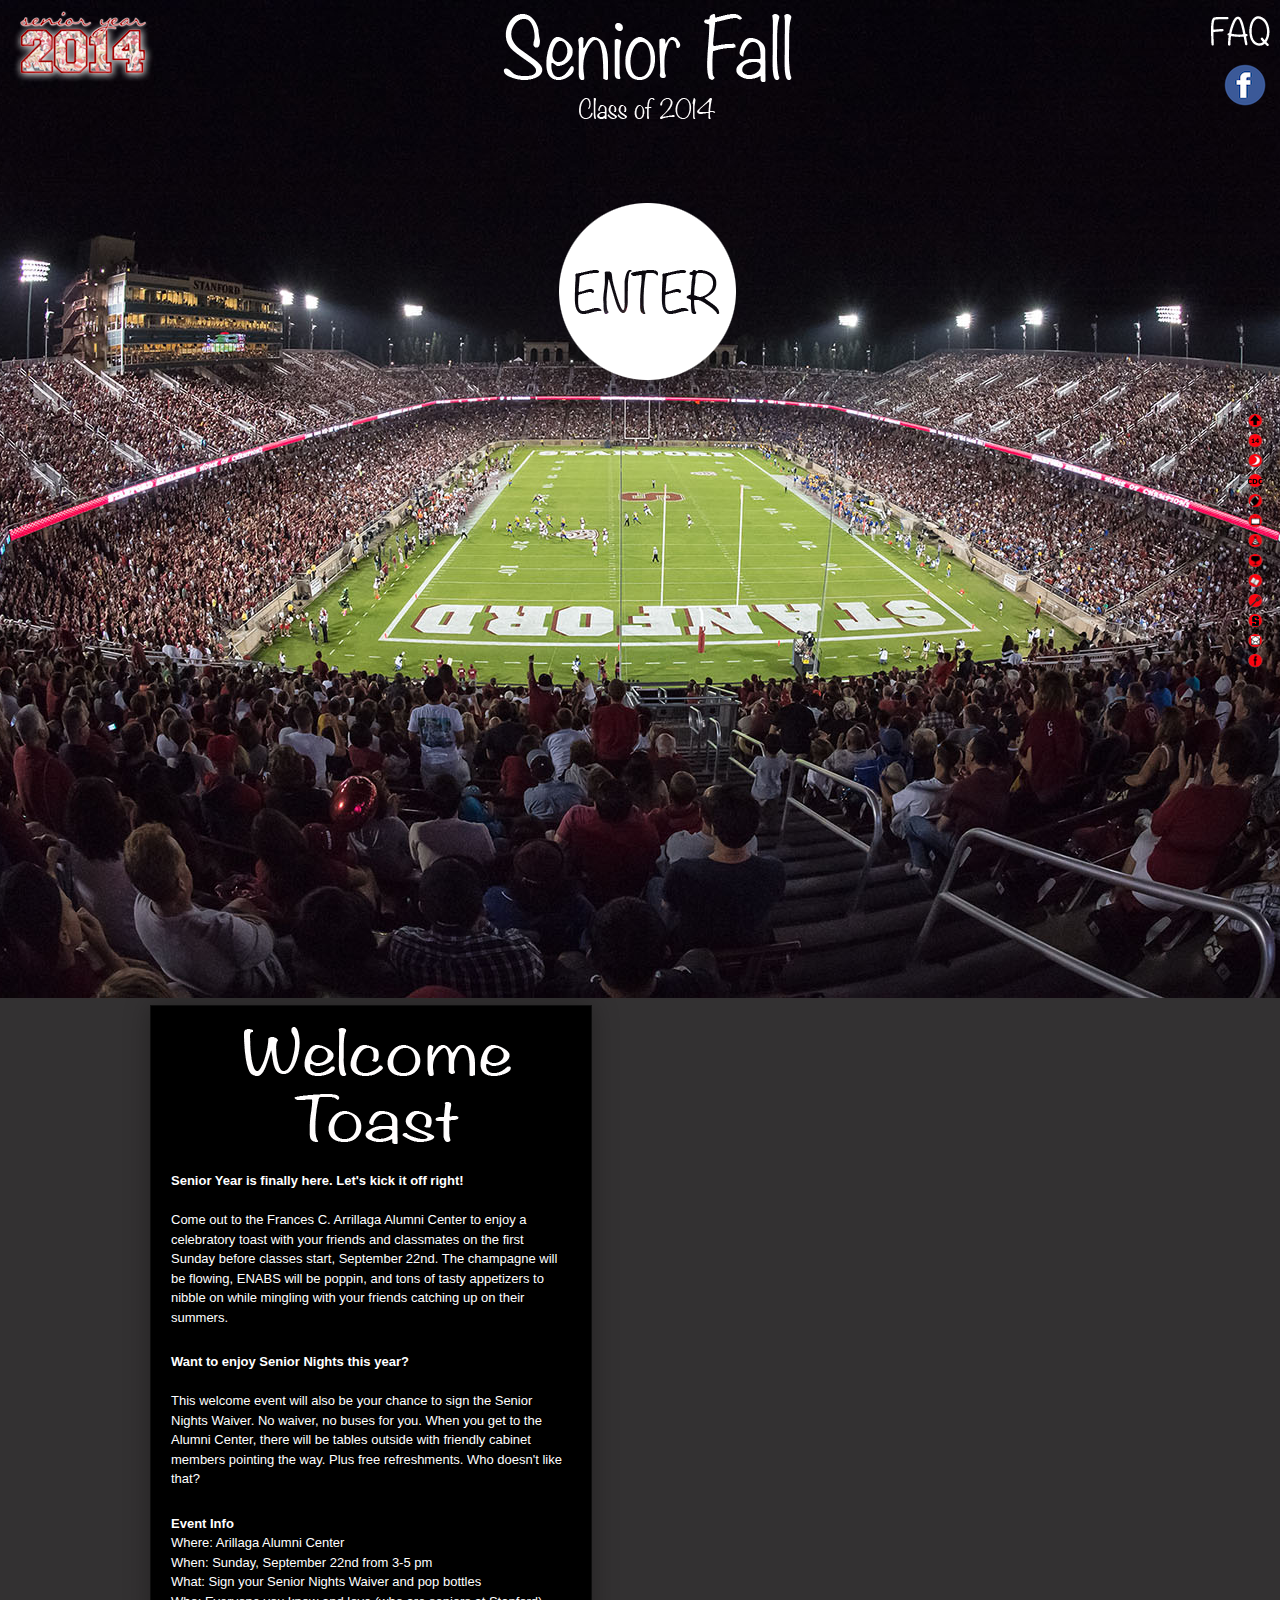
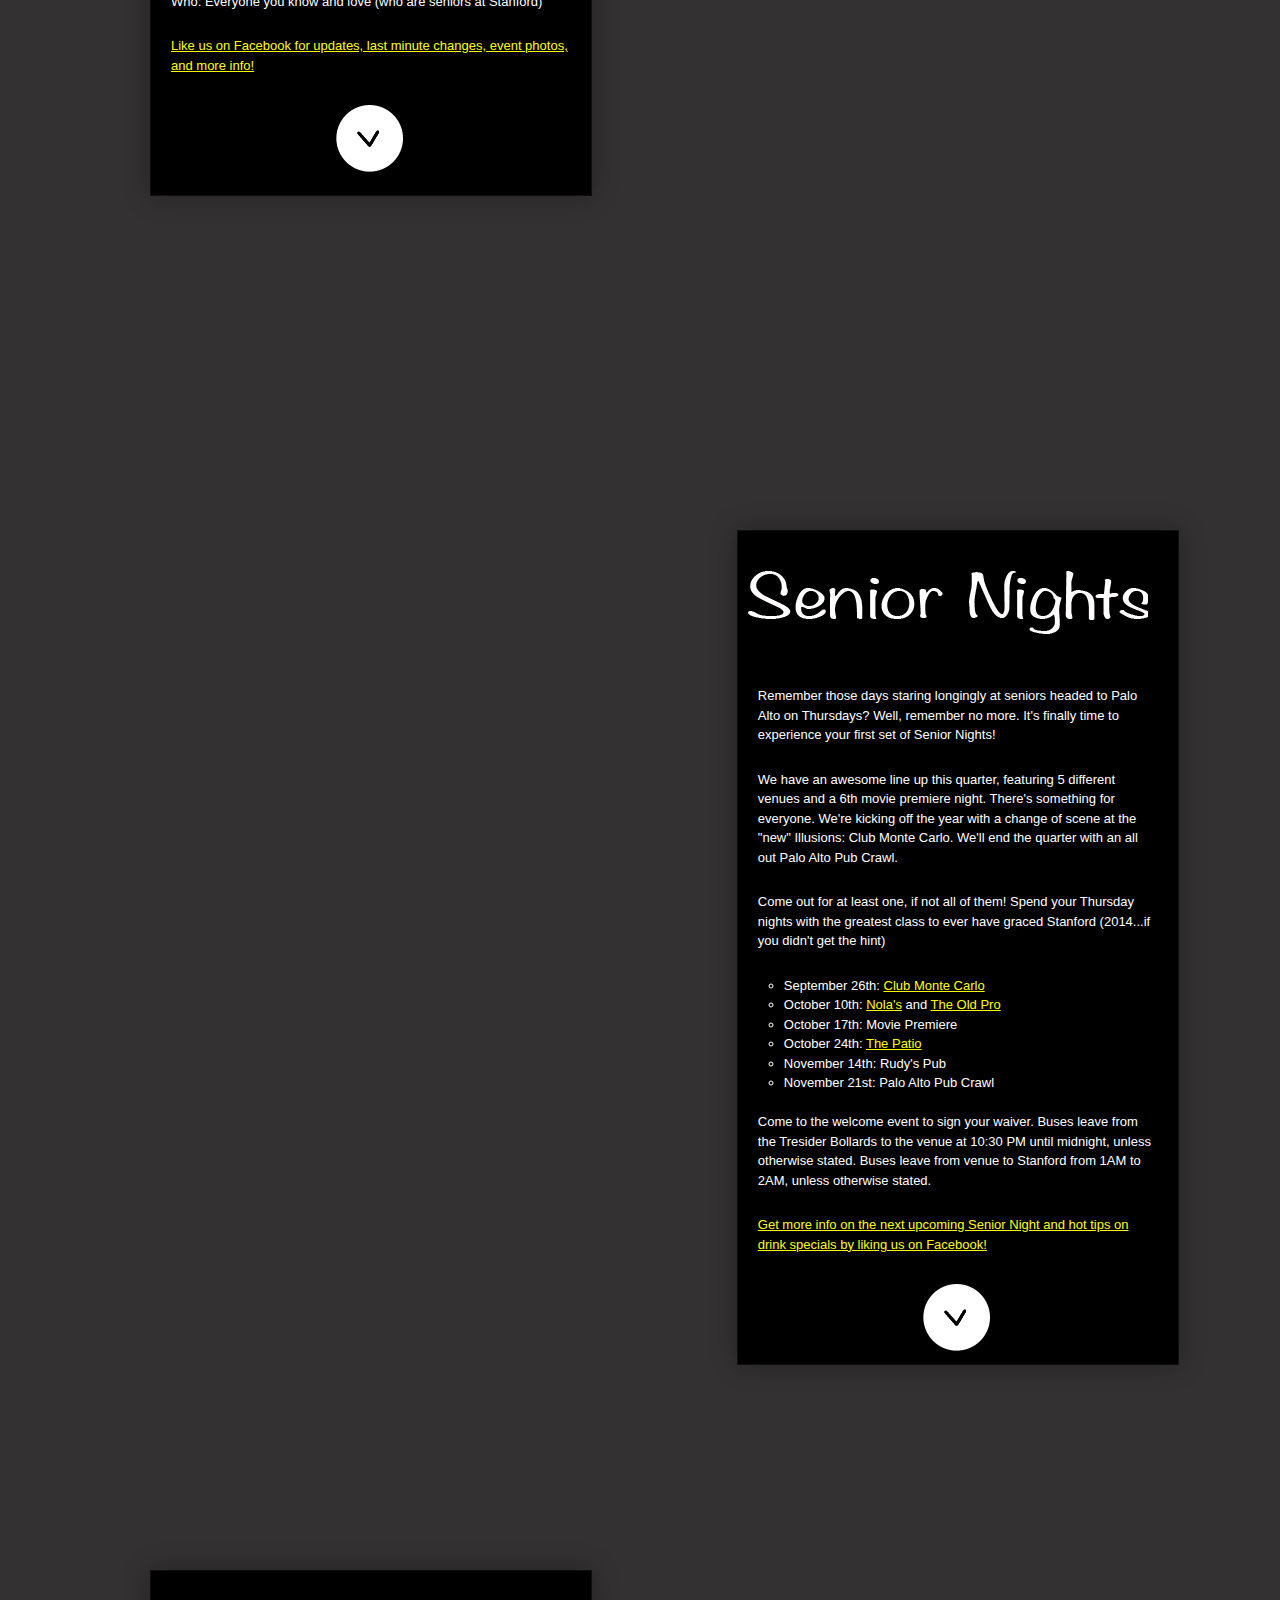
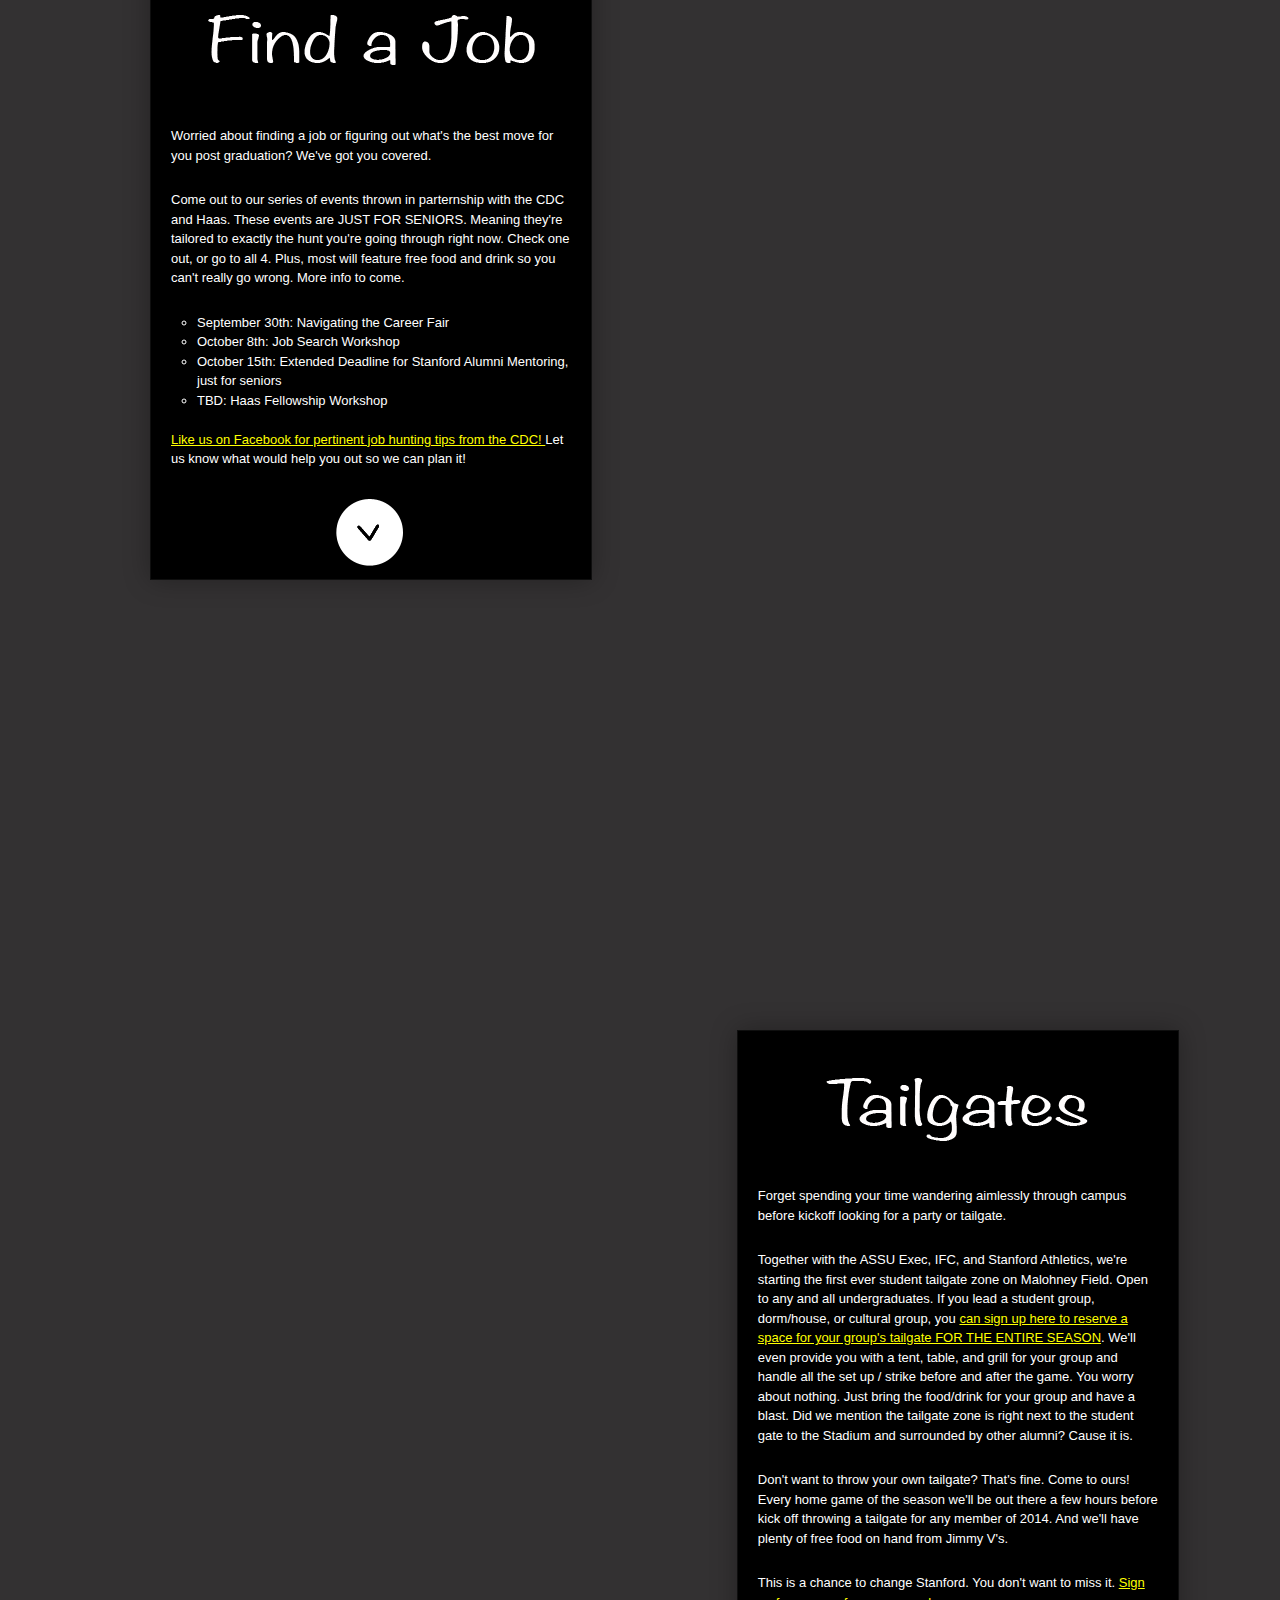
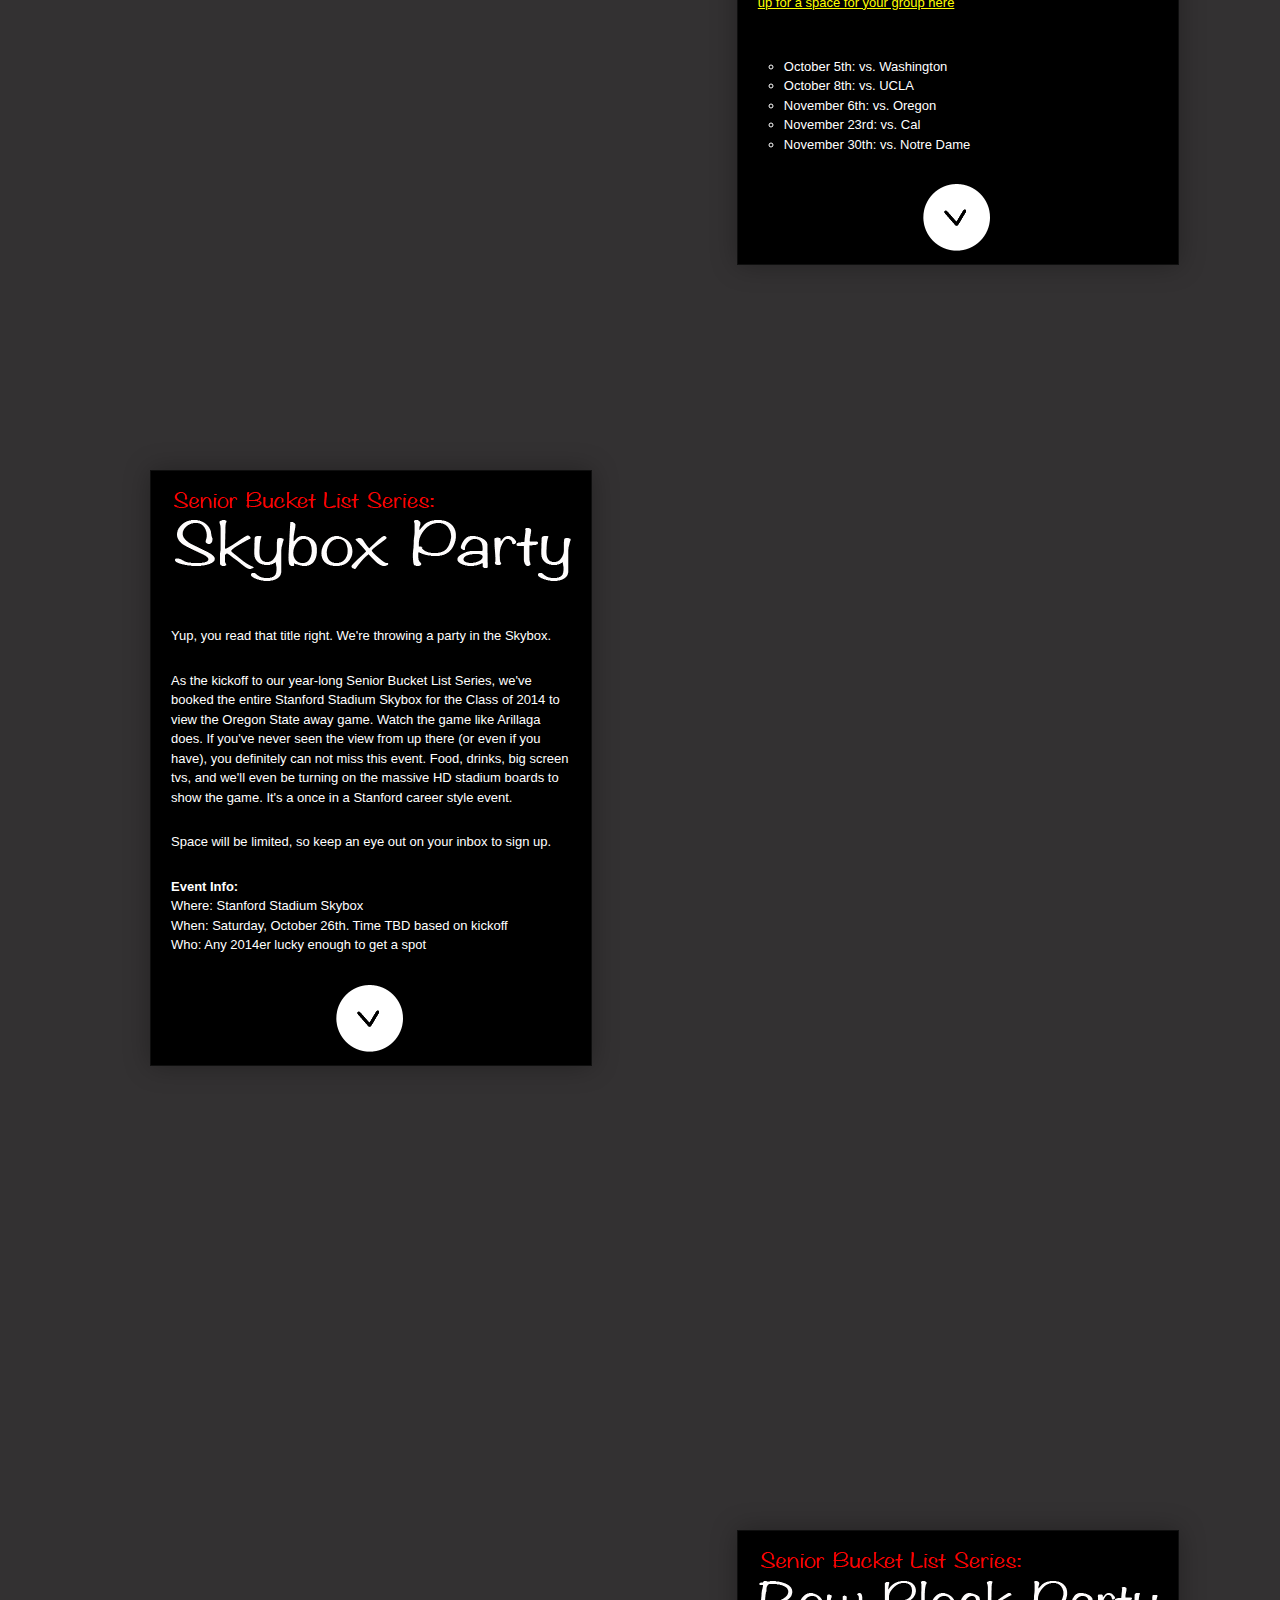
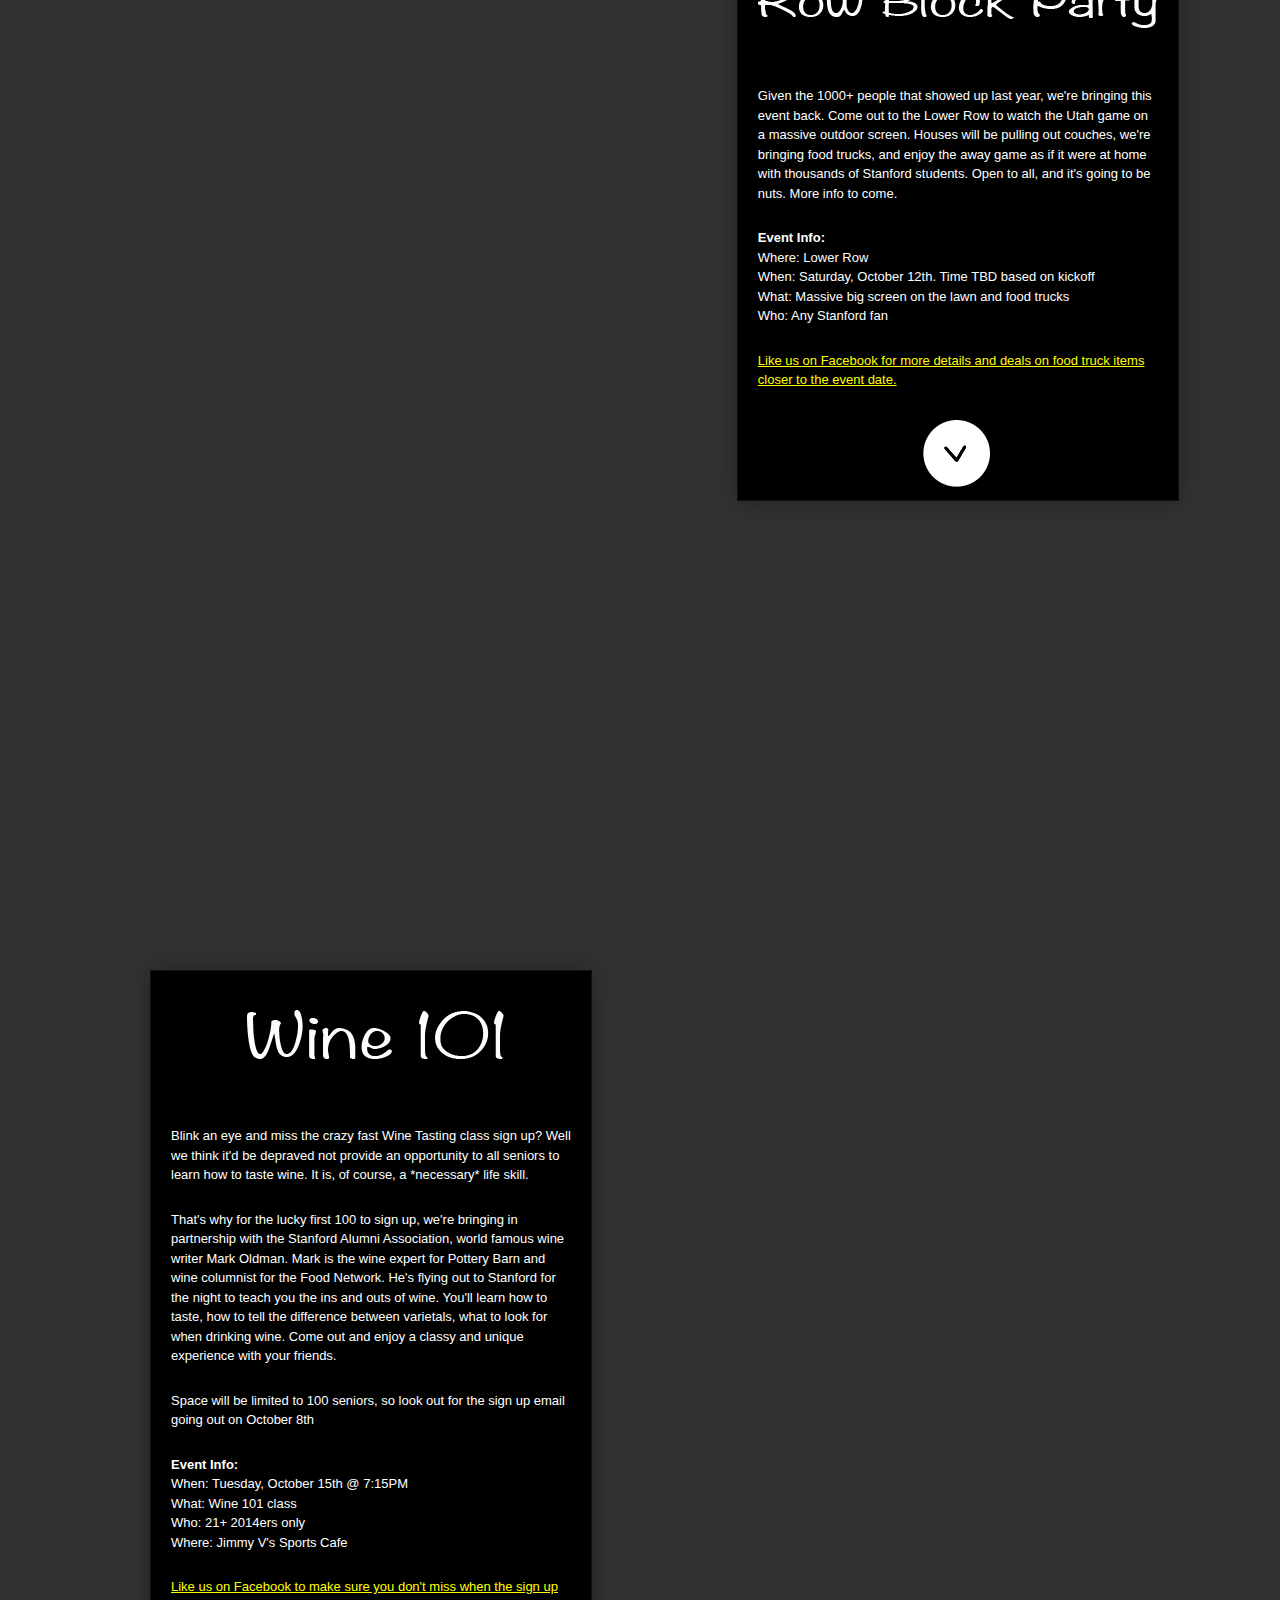
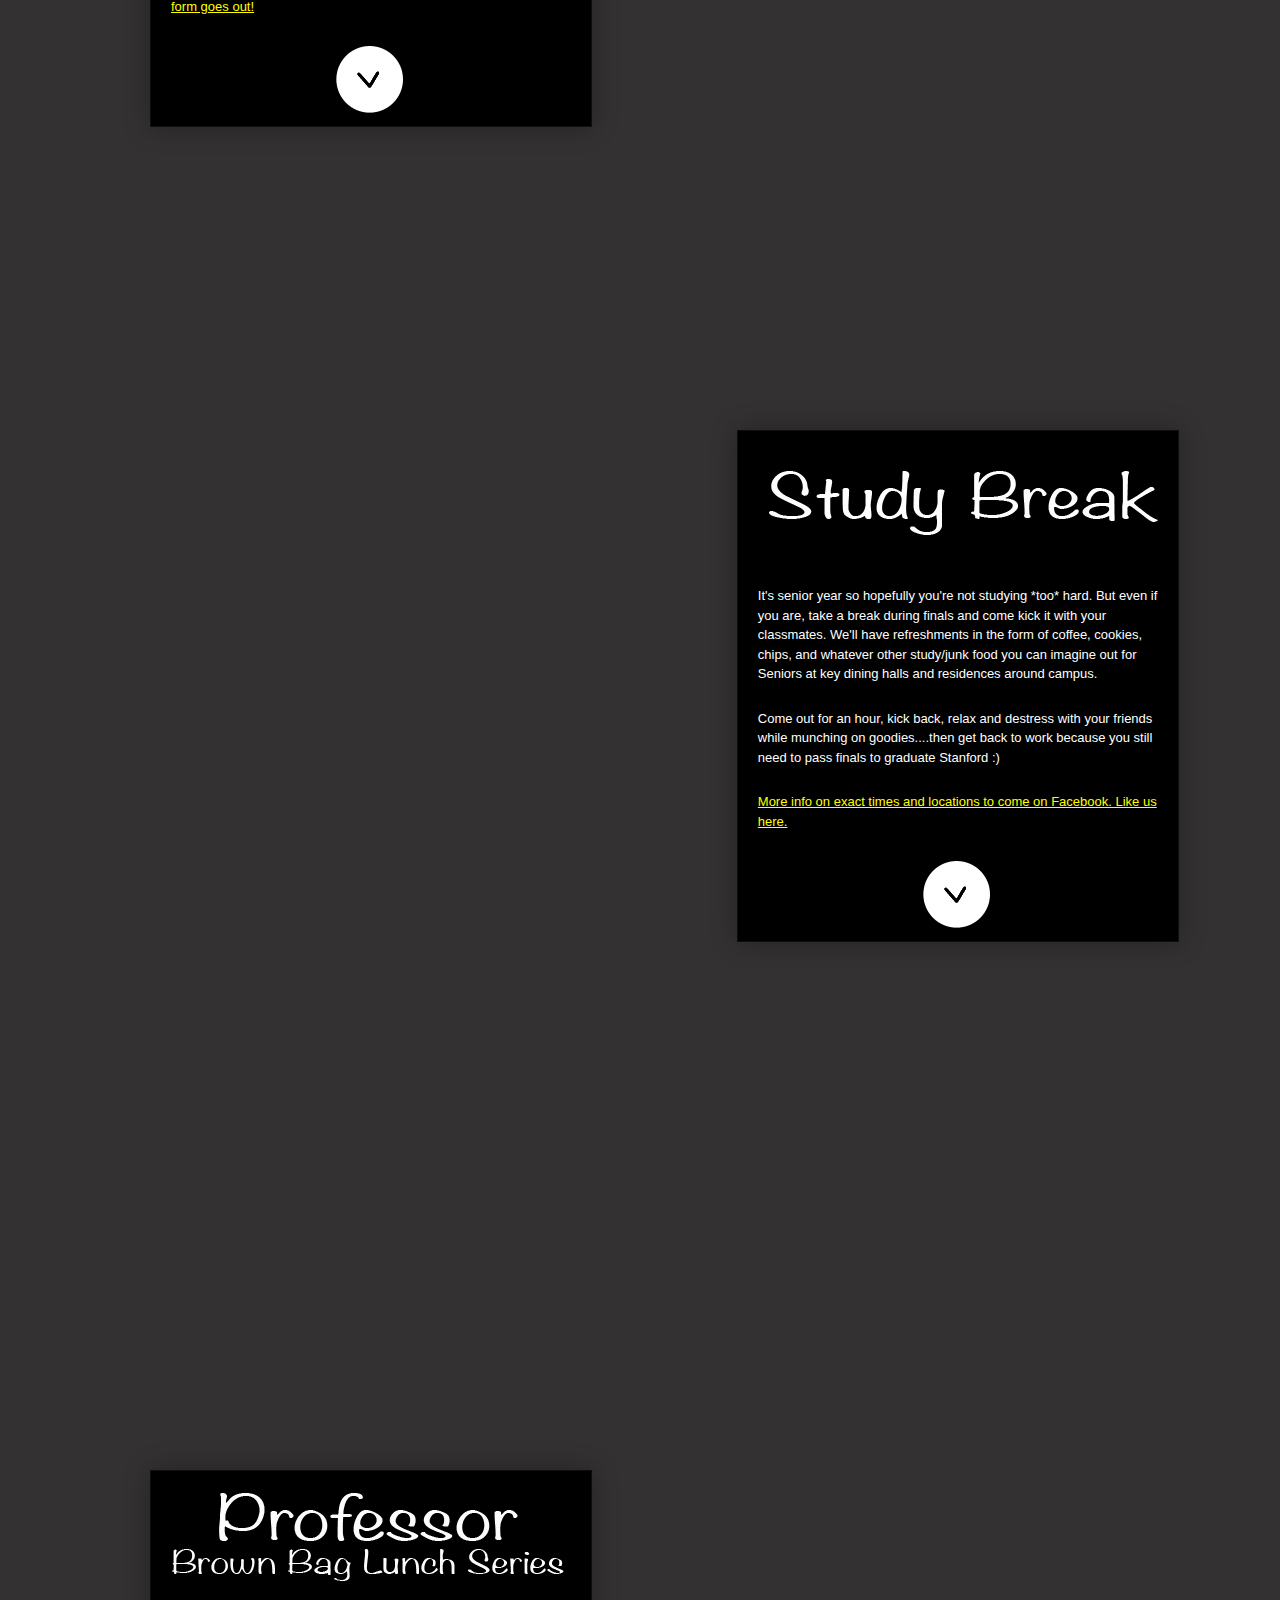
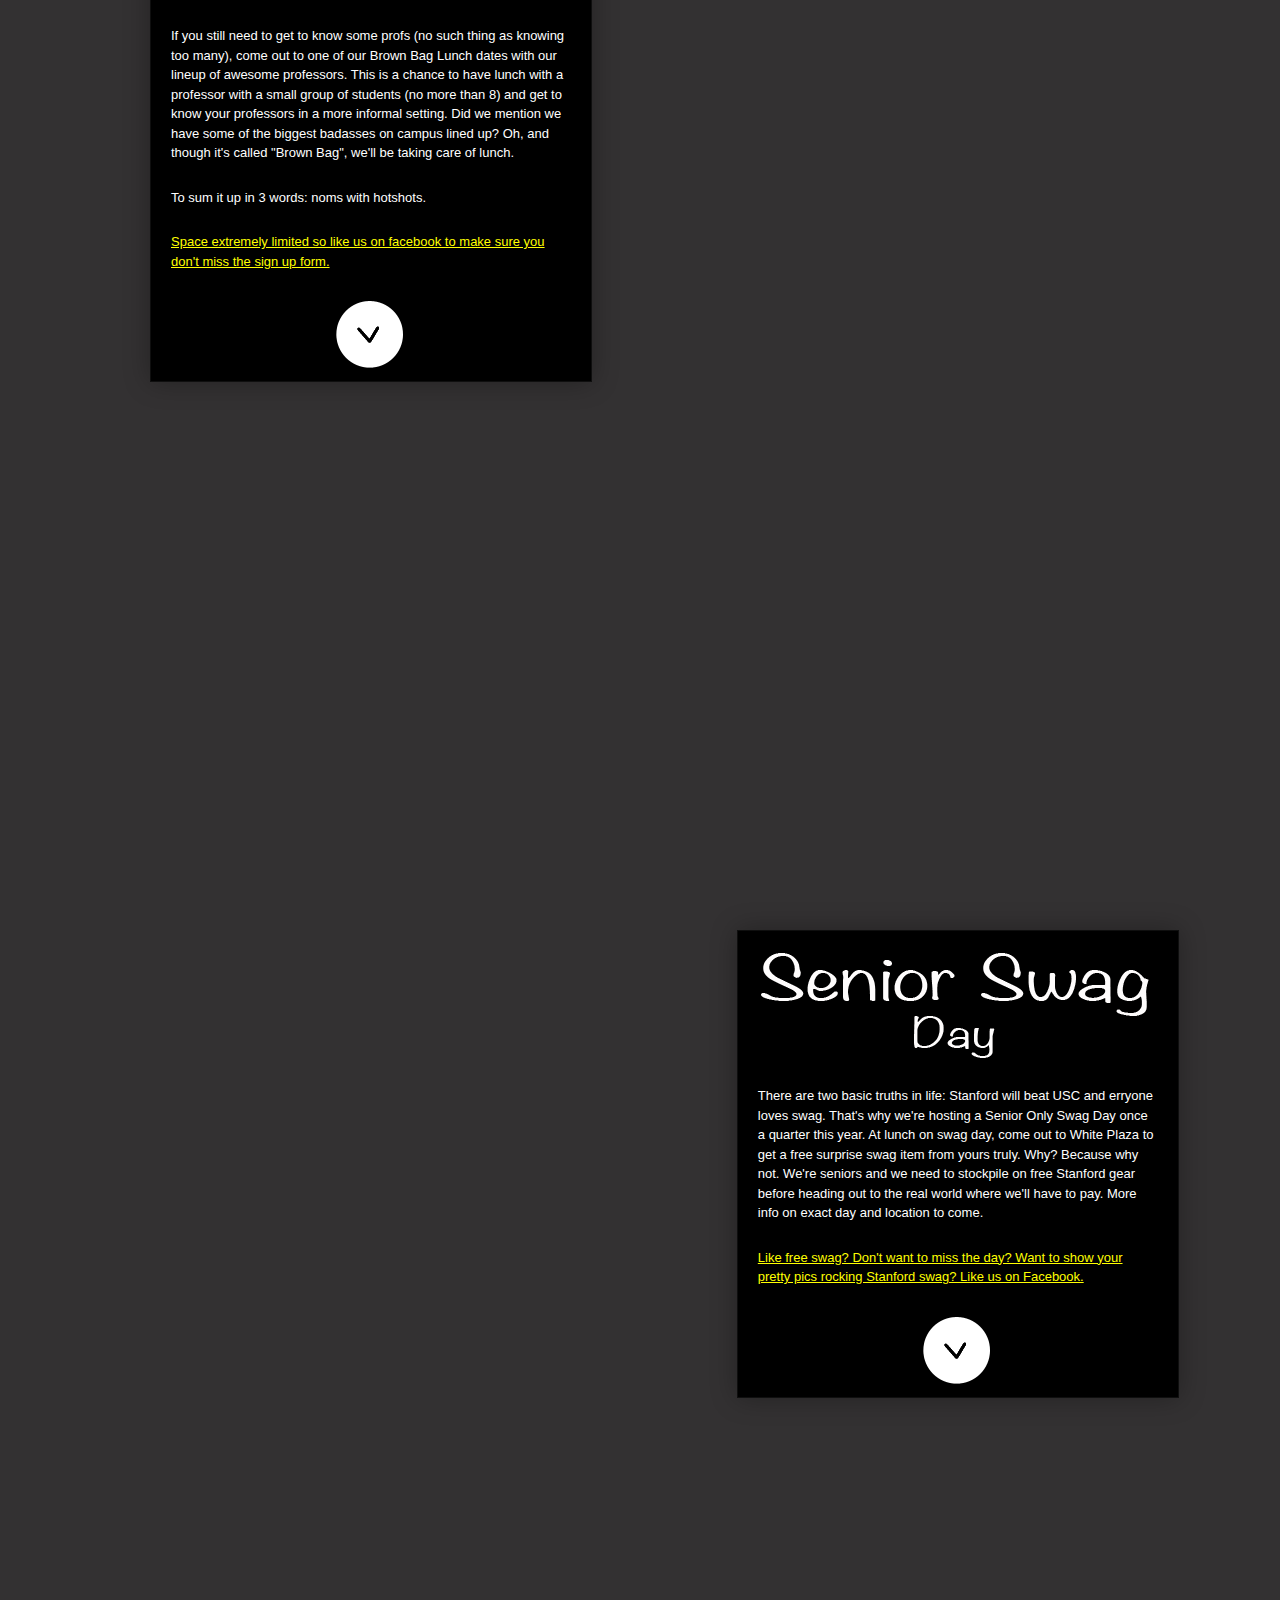
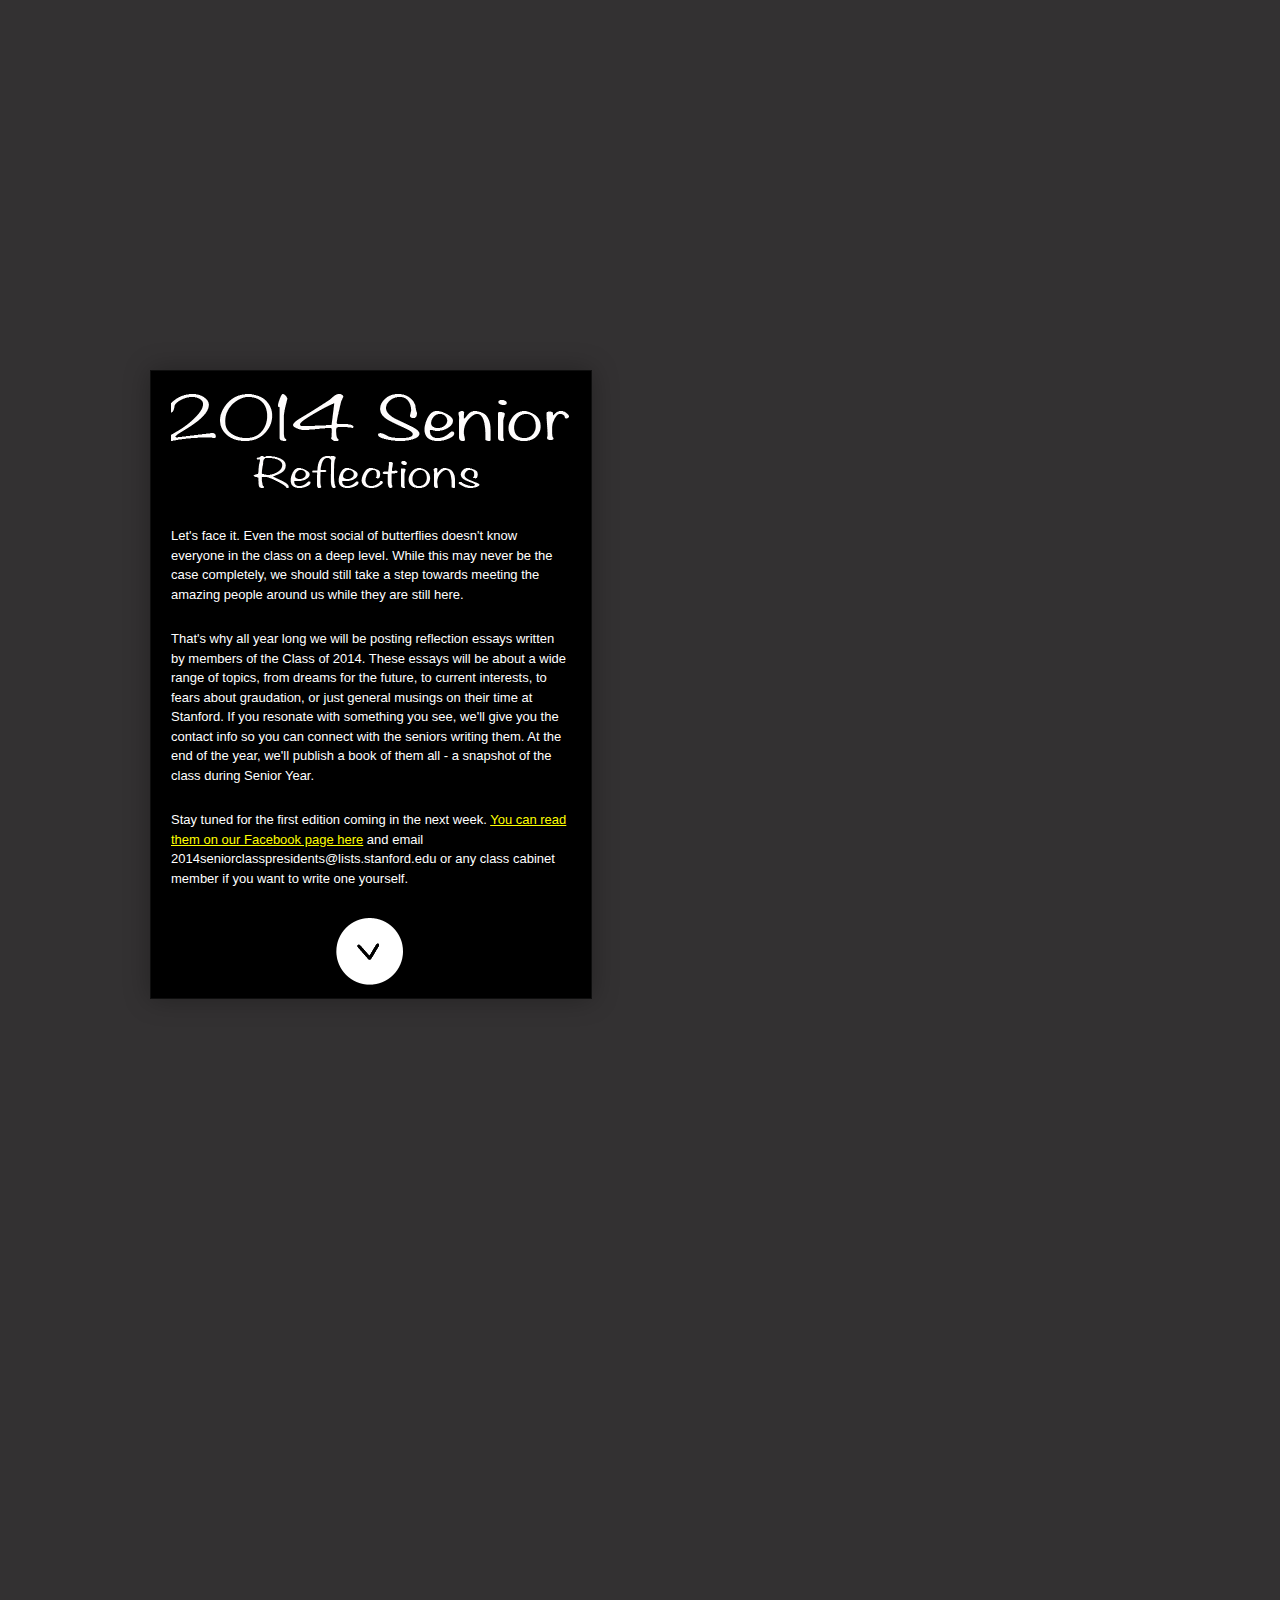
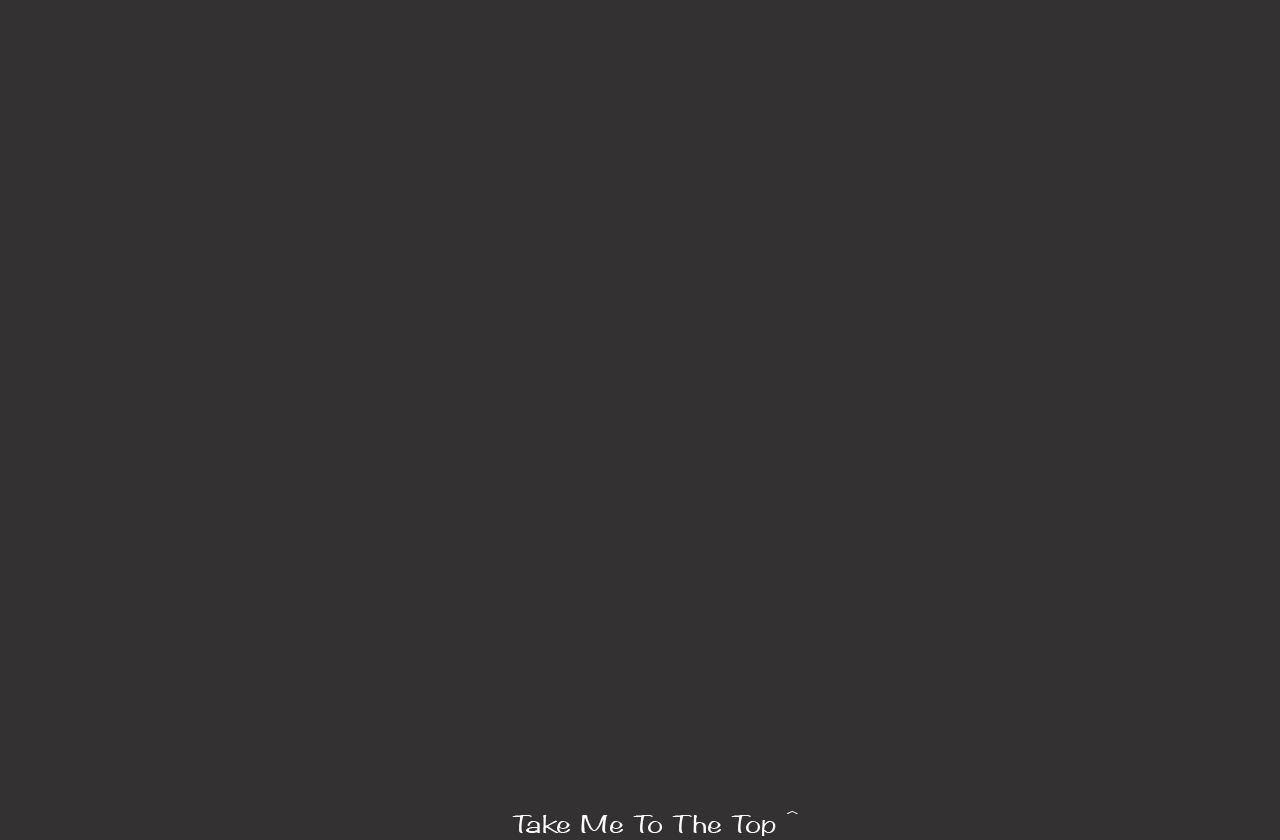
==== fall_website/index.html @ 258d50d8 "adding mobile stylesheet" ====
<!doctype html>
<html class="no-js" lang="en">

<head>
  <meta charset="utf-8">
  <meta http-equiv="X-UA-Compatible" content="IE=edge,chrome=1">

  <title>2014 Senior Fall</title>
<meta name="description" content="Let's kick off senior year right..." />

  <link rel="stylesheet" href="css/reset.css">
  <link rel="stylesheet" href="css/style.css" media="screen and (min-device-width: 800px)">
    <link rel="stylesheet" href="css/style_mobile.css" media="screen and (max-device-width: 800px)">

  <link rel="Shortcut Icon" href="images/logo_tiny.png">
</head>

<body>

	<nav id="primary">
		<ul>
			<li>
				<h1>2014 Senior Fall</h1>
				<a class="first" href="#first">View</a>
			</li>
			<li>
				<h1>Senior Welcome Event</h1>
				<a class="second" href="#second">View</a>
			</li>

			<li>
				<h1>Senior Nights</h1>
				<a class="third" href="#third">View</a>
			</li>
			<li>
				<h1>Get a Job</h1>
				<a class="fourth" href="#fourth">View</a>
			</li>
			<li>
				<h1>Student Tailgates</h1>
				<a class="fifth" href="#fifth">View</a>
			</li>
			<li>
				<h1>Skybox Viewing Party</h1>
				<a class="sixth" href="#sixth">View</a>
			</li>
			<li>
				<h1>Row Block Party</h1>
				<a class="seventh" href="#seventh">View</a>
			</li>
			<li>
				<h1>Wine Tasting</h1>
				<a class="eighth" href="#eighth">View</a>
			</li>
			<li>
				<h1>Study Break</h1>
				<a class="ninth" href="#ninth">View</a>
			</li>
			<li>
				<h1>Professor Brown Bag lunches</h1>
				<a class="tenth" href="#tenth">View</a>
			</li>
			<li>
				<h1>Senior Swag Day</h1>
				<a class="eleventh" href="#eleventh">View</a>
			</li>
			<li>
				<h1> Senior Confessions </h1>
				<a class="twelveth" href="#twelveth"> View </a>
			</li>
			<li>
				<h1> 2014 Facebook Page </h1>
				<a class="last" href="#last"> View </a>
			</li>
		</ul>
	</nav>
	<div id="logo"><a href="https://www.facebook.com/StanfordSeniors2014"><img src="images/logo.png"></a></div>
	<div id="faq"><img rel="#faq-text" src="images/faq.png"></div>
	
		<div class="simple_overlay" id="faq-text">
			<h1>Q. This all looks great! Where can I find out even more?</h1> 
			Thanks! So look. We hate spamming you with all class emails. So instead, nifty <a href="https://www.facebook.com/StanfordSeniors2014"> like this nifty facebook page</a> so you can stay informed of the latest on event times, locations, sign ups, you name it. Also keep a lookout for the monthly newsletter and occasional all class email. 
			<br /><br />
			<h1>Q. Where do I sign my electronic waiver for senior night?</h1>
			You can catch us at the Senior Welcome Event on September 22nd from 3-5pm. That is the easiest way to do it. For those who can't make it, 1) awwww hope we see you soon at something else and 2) we'll send out the url to the electronic signature after the event. You need to sign a waiver before boarding any buses. 
			<br /><br />
			<h1> Q. How do I get chosen for a brown bag lunch?</h1>
			<a href="https://www.facebook.com/StanfordSeniors2014">Check out our facebook page</a> for more information about signups as the dates get closer. We'll also send out an all campus email.  <br/><br/>
			<h1> Q. How do I get tickets to the skybox viewing party? </h1>
			We'll <a href="https://www.facebook.com/StanfordSeniors2014">post ticket info on facebook</a>closer to the event. Space is definitely limited to look out for it. <br/><br/>
			<h1> Q. How do I get in to the Wine 101 class? </h1>
			Again, yet another <a href="https://www.facebook.com/StanfordSeniors2014">reason to like us on facebook</a>. We'll send it out and post the link on October 8th so make sure to check your email. <br/><br/>
			<h1>Q. I have more questions. I want to talk to you guys! How do I get in touch?</h1>
			Feel free to reach out at any time via email or phone. We'd LOVE to talk to you in person so give us a shout and we can set up a time to talk. 
			<br/><br/>
			<h1> Senior Class Presidents </h1>
			Maya Humes: mhumes@stanford.edu 		213-369-0423 <br/>
			Lawrence Neil: ljrneil@stanford.edu 	216-469-3951 <br/>
			Mary Raddawi: mraddawi@stanford.edu 	630-290-6226 <br/>
			Dhruv Amin: dhruv92@stanford.edu 		510-410-9550 <br/>
			<br/>
			<h1> Senior Class Cabinet </h1>
			Katie Redmond, Yassamin Ansari, Taylor Siebel, Kenny Johnson, Felicia Lee, Kevin Diau, Halle Edwards, Ellora Israni, Blake Montgomery, Natasha Abadilla, Eden Mesfin, Julia Reichelstein, Lily Fu, Brian Wanyoike, Lorena Rincon-Cruz, Grant Beard, Miguel Boluda, Aditya Todi
			
	</div>
	<div id="fb"><a href="https://www.facebook.com/StanfordSeniors2014" title="Check out the 2014 facebook page too!"><img src="images/facebook-icon.png"> </a></div>
	
	<div id="main" role="main">
	
<!-- Section #1 / Intro -->
	<section id="first" class="story" data-speed="8" data-type="background" data-nav="Intro">   
		<article>
			<a class="second" href="#second"><img src="images/title_intro_fall.png" alt="senior-fall" /></a>
		</article>
	</section>

	<section id="second" class="story" data-speed="3" data-type="background" data-offsetY="250" data-nav="Welcome Event">
		<div id="bubbles" data-type="sprite" data-offsetY="0px" data-Xposition="70%" data-speed="-2"/>			

		<article>
			<div class="blackbox">
				<img src="images/title_welcome.png" alt="welcome-title"/>
				<br/><br />
				<h2> Senior Year is finally here. Let's kick it off right!</h2>
				<br/>
				<p>Come out to the Frances C. Arrillaga Alumni Center to enjoy a celebratory toast with your friends and classmates on the first Sunday before classes start, September 22nd. The champagne will be flowing, ENABS will be poppin, and tons of tasty appetizers to nibble on while mingling with your friends catching up on their summers.</p>

				<h2>Want to enjoy Senior Nights this year?</h2>
				<br/>
				<p>This welcome event will also be your chance to sign the Senior Nights Waiver. No waiver, no buses for you. When you get to the Alumni Center, there will be tables outside with friendly cabinet members pointing the way. Plus free refreshments. Who doesn't like that? </p>

				<h2>Event Info</h2>
				<p>Where: Arillaga Alumni Center<br/>
				When: Sunday, September 22nd from 3-5 pm<br/>
				What: Sign your Senior Nights Waiver and pop bottles<br/>
				Who: Everyone you know and love (who are seniors at Stanford)</p>

				<p><a href="https://www.facebook.com/StanfordSeniors2014">Like us on Facebook for updates, last minute changes, event photos, and more info!</a></p>
				<nav class="next-prev">
					<a class="next third" href="#third">Next</a>
				</nav>
			</div>
		</article>
	</section>


	<section id="third" class="story" data-speed="3" data-type="background" data-offsetY="720" data-nav="Senior Nights">
		<article>
			<div class="blackbox">
			<img src="images/title_senior_nights.png" alt="senior-nights-title" style="margin-left:-10px;" />
				<br/><br />
				<p> Remember those days staring longingly at seniors headed to Palo Alto on Thursdays? Well, remember no more. It's finally time to experience your first set of Senior Nights! </p>

				<p>We have an awesome line up this quarter, featuring 5 different venues and a 6th movie premiere night. There's something for everyone. We're kicking off the year with a change of scene at the "new" Illusions: Club Monte Carlo. We'll end the quarter with an all out Palo Alto Pub Crawl. </p>

				<p>Come out for at least one, if not all of them! Spend your Thursday nights with the greatest class to ever have graced Stanford (2014...if you didn't get the hint) </p>
				<ul>
					<li> September 26th: <a href="http://www.montecarloniteclub.com/">Club Monte Carlo</a> </li>
					<li> October 10th: <a href="http://www.nolas.com/index.html">Nola's</a> and <a href="http://oldpropa.com/">The Old Pro</a> </li>
					<li> October 17th: Movie Premiere </li>
					<li> October 24th: <a href="http://www.thepatiopa.com/">The Patio</a> </li>
					<li> November 14th: Rudy's Pub </li>
					<li> November 21st: Palo Alto Pub Crawl </li>
				</ul>
				<br/>
				<p>Come to the welcome event to sign your waiver. Buses leave from the Tresider Bollards to the venue at 10:30 PM until midnight, unless otherwise stated. Buses leave from venue to Stanford from 1AM to 2AM, unless otherwise stated. </p>

				<p><a href="https://www.facebook.com/StanfordSeniors2014">Get more info on the next upcoming Senior Night and hot tips on drink specials by liking us on Facebook!</a></p>
				<nav class="next-prev">
					<a class="next fourth" href="#fourth">Next</a>
				</nav>					
			</div>
		</article>
	</section>
	
	<section id="fourth" class="story" data-speed="6" data-type="background" data-offsetY="400" data-nav="CDC">
		<article>
			<div class="blackbox">
				<img src="images/title_job.png" alt="get-a-job-title"/>
				<br/><br />
				<p> Worried about finding a job or figuring out what's the best move for you post graduation? We've got you covered. </p>

				<p>Come out to our series of events thrown in parternship with the CDC and Haas. These events are JUST FOR SENIORS. Meaning they're tailored to exactly the hunt you're going through right now. Check one out, or go to all 4. Plus, most will feature free food and drink so you can't really go wrong. More info to come. </p>

				<ul>
					<li> September 30th: Navigating the Career Fair </li> 
					<li> October 8th: Job Search Workshop </li>
					<li> October 15th: Extended Deadline for Stanford Alumni Mentoring, just for seniors  </li>
					<li> TBD: Haas Fellowship Workshop </li>
				</ul>

				<br/>
				<p><a href="https://www.facebook.com/StanfordSeniors2014">Like us on Facebook for pertinent job hunting tips from the CDC! </a> Let us know what would help you out so we can plan it!</p>
				<nav class="next-prev">
					<a class="next fifth" href="#fifth">Next</a>
				</nav>
			</div>
		</article>
	</section>
	
	<section id="fifth" class="story" data-speed="10.5" data-type="background" data-offsetY="250" data-nav="Tailgates">
		<article>
			<div class="blackbox">
				<img src="images/title_tailgates.png" alt="tailgates-title"/>
				<br/><br />
				<p> Forget spending your time wandering aimlessly through campus before kickoff looking for a party or tailgate. 
				</p>
				<p> Together with the ASSU Exec, IFC, and Stanford Athletics, we're starting the first ever student tailgate zone on Malohney Field. Open to any and all undergraduates. If you lead a student group, dorm/house, or cultural group, you <a href="https://docs.google.com/forms/d/1hCecbpD6VAEhTc42BY2kf_40fD1u5Ty-m1FQV32hzZo/viewform">can sign up here to reserve a space for your group's tailgate FOR THE ENTIRE SEASON</a>. We'll even provide you with a tent, table, and grill for your group and handle all the set up / strike before and after the game. You worry about nothing. Just bring the food/drink for your group and have a blast. Did we mention the tailgate zone is right next to the student gate to the Stadium and surrounded by other alumni? Cause it is. </p>

				<p>Don't want to throw your own tailgate? That's fine. Come to ours! Every home game of the season we'll be out there a few hours before kick off throwing a tailgate for any member of 2014. And we'll have plenty of free food on hand from Jimmy V's. </p>

				<p>This is a chance to change Stanford. You don't want to miss it. <a href="https://docs.google.com/forms/d/1hCecbpD6VAEhTc42BY2kf_40fD1u5Ty-m1FQV32hzZo/viewform">Sign up for a space for your group here</a></p>
				<br/>
				<ul>
					<li> October 5th: vs. Washington </li> 
					<li> October 8th: vs. UCLA </li>
					<li> November 6th: vs. Oregon  </li>
					<li> November 23rd: vs. Cal </li>
					<li> November 30th: vs. Notre Dame</li>
				</ul>

				<nav class="next-prev">
					<a class="next sixth" href="#sixth">Next</a>
				</nav>
			</div>
		</article>
	</section>
	
	<section id="sixth" class="story" data-speed="14" data-type="background" data-offsetY="250" data-nav="Skybox">
		<article>
			<div class="blackbox">
				<img src="images/title_skybox.png" alt="skybox-title"/>
				<br/><br />
				<p> Yup, you read that title right. We're throwing a party in the Skybox.</p>

				<p> As the kickoff to our year-long Senior Bucket List Series, we've booked the entire Stanford Stadium Skybox for the Class of 2014 to view the Oregon State away game. Watch the game like Arillaga does. If you've never seen the view from up there (or even if you have), you definitely can not miss this event. Food, drinks, big screen tvs, and we'll even be turning on the massive HD stadium boards to show the game. It's a once in a Stanford career style event. </p>

				<p>Space will be limited, so keep an eye out on your inbox to sign up.</p>
				<h2>Event Info:</h2>
				<p>Where: Stanford Stadium Skybox<br/>
				When: Saturday, October 26th. Time TBD based on kickoff<br/>
				Who: Any 2014er lucky enough to get a spot</p>
				<nav class="next-prev">
					<a class="next seventh" href="#seventh">Next</a>
				</nav>
			</div>
		</article>
	</section>

	<section id="seventh" class="story" data-speed="14" data-type="background" data-offsetY="250" data-nav="Block Party">
		<article>
			<div class="blackbox">
				<img src="images/title_row.png" alt="row-block-party-title"/>
				<br/><br />
				<p> Given the 1000+ people that showed up last year, we're bringing this event back. Come out to the Lower Row to watch the Utah game on a massive outdoor screen. Houses will be pulling out couches, we're bringing food trucks, and enjoy the away game as if it were at home with thousands of Stanford students. Open to all, and it's going to be nuts. More info to come. 
				</p>
				<h2>Event Info:</h2>
				<p>Where: Lower Row<br/>
				When: Saturday, October 12th. Time TBD based on kickoff<br/>
				What: Massive big screen on the lawn and food trucks<br/>
				Who: Any Stanford fan</p>

				<p><a href="https://www.facebook.com/StanfordSeniors2014">Like us on Facebook for more details and deals on food truck items closer to the event date.</a> </p>
				<nav class="next-prev">
					<a class="next eighth" href="#eighth">Next</a>
				</nav>
			</div>
		</article>
	</section>
	
	<section id="eighth" class="story" data-speed="14" data-type="background" data-offsetY="250" data-nav="Wine Tasting">
		<article>
			<div class="blackbox">
				<img src="images/title_wine_tasting.png" alt="wine-title"/>
				<br/><br />
				<p> Blink an eye and miss the crazy fast Wine Tasting class sign up? Well we think it'd be depraved not provide an opportunity to all seniors to learn how to taste wine. It is, of course, a *necessary* life skill. 
				</p>
				<p>That's why for the lucky first 100 to sign up, we're bringing in partnership with the Stanford Alumni Association, world famous wine writer Mark Oldman. Mark is the wine expert for Pottery Barn and wine columnist for the Food Network. He's flying out to Stanford for the night to teach you the ins and outs of wine. You'll learn how to taste, how to tell the difference between varietals, what to look for when drinking wine. Come out and enjoy a classy and unique experience with your friends. </p>

				<p>Space will be limited to 100 seniors, so look out for the sign up email going out on October 8th</p>
				<h2>Event Info:</h2>
				<p>
				When: Tuesday, October 15th @ 7:15PM<br/>
				What: Wine 101 class<br/>
				Who: 21+ 2014ers only<br/>
				Where: Jimmy V's Sports Cafe<br/>
				</p>

				<p><a href="https://www.facebook.com/StanfordSeniors2014">Like us on Facebook to make sure you don't miss when the sign up form goes out!</a></p>

				<nav class="next-prev">
					<a class="next ninth" href="#ninth">Next</a>
				</nav>
			</div>
		</article>
	</section>
	
	<section id="ninth" class="story" data-speed="14" data-type="background" data-offsetY="600" data-nav="Study Break">
		<article>
			<div class="blackbox">
				<img src="images/title_study_break.png" alt="study-break-title"/>
				<br/><br />
				<p> It's senior year so hopefully you're not studying *too* hard. But even if you are, take a break during finals and come kick it with your classmates. We'll have refreshments in the form of coffee, cookies, chips, and whatever other study/junk food you can imagine out for Seniors at key dining halls and residences around campus. 
				</p>
				<p> Come out for an hour, kick back, relax and destress with your friends while munching on goodies....then get back to work because you still need to pass finals to graduate Stanford :)
				</p>

				<p><a href="https://www.facebook.com/StanfordSeniors2014">More info on exact times and locations to come on Facebook. Like us here.</a> </p>
				<nav class="next-prev">
					<a class="next tenth" href="#tenth">Next</a>
				</nav>
			</div>
		</article>
	</section>
	
	<section id="tenth" class="story" data-speed="14" data-type="background" data-offsetY="600" data-nav="Professor Lunches">
		<article>
			<div class="blackbox">
				<img src="images/title_professor_lunch.png" alt="professor-lunch-title"/>
				<br/><br />
				<p> If you still need to get to know some profs (no such thing as knowing too many), come out to one of our Brown Bag Lunch dates with our lineup of awesome professors. This is a chance to have lunch with a professor with a small group of students (no more than 8) and get to know your professors in a more informal setting. Did we mention we have some of the biggest badasses on campus lined up? Oh, and though it's called "Brown Bag", we'll be taking care of lunch. </p>

				<p>To sum it up in 3 words: noms with hotshots.</p>

				<p><a href="https://www.facebook.com/StanfordSeniors2014">Space extremely limited so like us on facebook to make sure you don't miss the sign up form.</a></p>
				<nav class="next-prev">
					<a class="next eleventh" href="#eleventh">Next</a>
				</nav>
			</div>
		</article>
	</section>

	<section id="eleventh" class="story" data-speed="14" data-type="background" data-offsetY="700" data-nav="Swag Day">
		<article>
			<div class="blackbox">
				<img src="images/title_swag_day.png" alt="swag-day-title"/>
				<br/><br />
				<p> There are two basic truths in life: Stanford will beat USC and erryone loves swag. That's why we're hosting a Senior Only Swag Day once a quarter this year. At lunch on swag day, come out to White Plaza to get a free surprise swag item from yours truly. Why? Because why not. We're seniors and we need to stockpile on free Stanford gear before heading out to the real world where we'll have to pay. More info on exact day and location to come. 
				</p>
				<p><a href="https://www.facebook.com/StanfordSeniors2014">Like free swag? Don't want to miss the day? Want to show your pretty pics rocking Stanford swag? Like us on Facebook.</a></p>
				<nav class="next-prev">
					<a class="next twelveth" href="#twelveth">Next</a>
				</nav>
			</div>
		</article>
	</section>

	<section id="twelveth" class="story" data-speed="16" data-type="background" data-offsetY="400" data-nav="Reflections">
	<article>
		<div class="blackbox">
			<img src="images/title_senior_reflections.png" alt="senior-reflections-title"/>
			<br/><br/>
			<p> Let's face it. Even the most social of butterflies doesn't know everyone in the class on a deep level. While this may never be the case completely, we should still take a step towards meeting the amazing people around us while they are still here. </p>

			<p>That's why all year long we will be posting reflection essays written by members of the Class of 2014. These essays will be about a wide range of topics, from dreams for the future, to current interests, to fears about graudation, or just general musings on their time at Stanford. If you resonate with something you see, we'll give you the contact info so you can connect with the seniors writing them. At the end of the year, we'll publish a book of them all - a snapshot of the class during Senior Year. </p>

			<p>Stay tuned for the first edition coming in the next week. <a href="https://www.facebook.com/StanfordSeniors2014">You can read them on our Facebook page here</a> and email 2014seniorclasspresidents@lists.stanford.edu or any class cabinet member if you want to write one yourself. </p>
		<nav class="next-prev">
					<a class="next last" href="#last">Next</a>
				</nav>
		</div>
	</article>
	</section> 
	
	<section id="last" class="story" data-speed="16" data-type="background" data-offsetY="750" data-nav="Facebook">
		<div id="fb_link"><a href="https://www.facebook.com/StanfordSeniors2014"></a></div>
		<div style="position:absolute; bottom:-40px; left:40%;">
		<a class="first" href="#first">
			<img src="images/title_backtotop.png">
		</a>
		</div>
	</section>

  </div> <!-- // End of #main -->



  <!-- Our Javascript, starting with jQuery -->
  <script src='js/libs/jquery-1.6.1.min.js'></script>
  <script src="js/script.js"></script>
  <script src="js/libs/jquery.tools.min.js"></script>

  <!--[if lt IE 7 ]>
    <script src="js/libs/dd_belatedpng.js"></script>
    <script>DD_belatedPNG.fix("img, .png_bg");
  <![endif]-->
  <script>
  (function(i,s,o,g,r,a,m){i['GoogleAnalyticsObject']=r;i[r]=i[r]||function(){
  (i[r].q=i[r].q||[]).push(arguments)},i[r].l=1*new Date();a=s.createElement(o),
  m=s.getElementsByTagName(o)[0];a.async=1;a.src=g;m.parentNode.insertBefore(a,m)
  })(window,document,'script','//www.google-analytics.com/analytics.js','ga');

  ga('create', 'UA-44206686-1', '2014seniorfall.com');
  ga('send', 'pageview');

</script>

</body>

</html>
---- fall_website/css/style.css ----
body {
	background: #333132;
}

ul {
	list-style:none;
}

h1 {
	color: #fff;
}

.event_idea{
	color: #ff0;
	font-size: 18px;
}

.event_idea_small {
	color: #ff0;
	font-size: 16px;
	line-height: 30px;
}

nav#primary {
	z-index: 99900;
	position: fixed;
	top: 50%;
	right: 16px;
	margin-top: -40px;
}
nav#primary li {
	position: relative;
	height: 20px;
}
nav#primary a {
	display: block;
	width: 20px;
	height: 20px;
	text-indent: -9999px;
	background: transparent url('../images/nav-dot.png') 4px 4px no-repeat;
}
nav#primary a.first{
	background: transparent url('../images/nav-dot-top.png') 4px 4px no-repeat;
}
nav#primary a.second{
	background: transparent url('../images/nav-dot-welcome.png') 4px 4px no-repeat;
}
nav#primary a.third{
	background: transparent url('../images/nav-dot-nights.png') 4px 4px no-repeat;
}

nav#primary a.fourth{
	background: transparent url('../images/nav-dot-cdc.png') 4px 4px no-repeat;
}

nav#primary a.fifth{
	background: transparent url('../images/nav-dot-tailgate.png') 4px 4px no-repeat;
}

nav#primary a.sixth{
	background: transparent url('../images/nav-dot-skybox.png') 4px 4px no-repeat;
}
nav#primary a.seventh{
	background: transparent url('../images/nav-dot-party.png') 4px 4px no-repeat;
}
nav#primary a.eighth{
	background: transparent url('../images/nav-dot-wine.png') 4px 4px no-repeat;
}
nav#primary a.ninth{
	background: transparent url('../images/nav-dot-study.png') 4px 4px no-repeat;
}nav#primary a.tenth{
	background: transparent url('../images/nav-dot-lunch.png') 4px 4px no-repeat;
}
nav#primary a.eleventh{
	background: transparent url('../images/nav-dot-swag.png') 4px 4px no-repeat;
}
nav#primary a.twelveth{
	background: transparent url('../images/nav-dot-confessions.png') 4px 4px no-repeat;
}
nav#primary a.last{
	background: transparent url('../images/nav-dot-fb.png') 4px 4px no-repeat;
}

nav#primary a:hover, nav#primary a.active {
	background: transparent url('../images/nav-dot.png') 4px -16px no-repeat;
}
nav#primary h1 {
	position: absolute;
	right: 22px;
	display: none;
	padding: 4px 20px 4px 7px;;
	color: #fff;
	white-space: nowrap;
	background: transparent url('../images/nav-arrow.png') 100% 50% no-repeat;
	font-weight:normal;
	}
nav.next-prev {
	margin: 30px 0 0 0;
	}
	a.prev,
	a.next {
		display: block;
		width: 70px;
		height:70px;
		text-indent: -9999px;
		}
	a.prev {
		margin: 0 auto 5px auto;
		background: transparent url('../images/scroll-up.png') 0 0 no-repeat;
		}
	a.next {
		margin: 5px auto 0 auto;
		background: transparent url('../images/scroll-down.png') 0 0 no-repeat;
		}
/*#twelveth a.next {
		margin: 5px auto 0 auto;
		background: transparent url('../images/scroll-up.png') 0 0 no-repeat;
		}*/
article h2 { }

.story { height: 1000px; padding: 0; margin: 0; width: 100%; max-width: 1920px; position: relative; margin: 0 auto;}
.stake_description {
}

#first { background: url(../images/bg_stanford_stadium.jpg) 50% 0 no-repeat fixed; }
#second{ background: url(../images/bg_gold.jpg) 50% 0 no-repeat fixed; }
#third {background: url(../images/bg_senior_nights.jpg)50% 0 no-repeat fixed;}
#fourth{background: url(../images/bg_gsb.jpg) 50% 0 no-repeat fixed;}
#fifth {background: url(../images/tailgates.jpg) 50% 0 no-repeat fixed;}
#sixth{background: url(../images/skybox2.jpg)50% 0 no-repeat fixed;}
#seventh{background: url(../images/columbae.png)50% 0 no-repeat fixed;}
#eighth{background: url(../images/wine.jpg)50% 0 no-repeat fixed;}
#ninth{background: url(../images/study4.png)50% 0 no-repeat fixed;}
#tenth{background: url(../images/lunch.png)50% 0 no-repeat fixed;}
#eleventh{background: url(../images/swag.jpg)50% 0 no-repeat fixed;}
#twelveth{background: url(../images/confessions.jpg)50% 0 no-repeat fixed;}
#last{background: url(../images/bg_facebook.png)50% 0 no-repeat fixed;}

#fb_link {height: 1000px; width: 1000px;}
#fb_link a {display: block; width: 1000px; height: 1000px;}

li {list-style-type:circle; }

/* Introduction */
#first article { width: 100%; top: 5px; position: absolute; text-align: center; }
#first article a { color: #ccc; }
#first article a { text-decoration: underline; }
#first article a:hover { color: #fff; }

#second, #fourth, #sixth, #eighth, #tenth, #twelveth { padding: 50px 0;}
#second .blackbox, #fourth .blackbox, #sixth .blackbox, #eighth  .blackbox, #tenth  .blackbox , #twelveth .blackbox { margin-top:20px; background:black; height:100%; color: #fff; width: 400px; margin-left: 150px; padding: 10px 20px; text-shadow: 0 -1px 0 rgba(0,0,0,0.5); line-height: 1.5em; box-shadow: 0 0 25px rgba(0,0,0,0.3); border: 1px solid rgba(150,150,150,0.1); }

#second article p, #fourth article p, #sixth article p, #eighth article p, #tenth article p , #twelveth article p { margin-bottom: 25px; width:400px; }
#second article a, #fourth article a, #sixth article a, #eighth article a, #tenth article a , #twelveth article a { color: #ff0;}

#third article, #fifth article, #seventh article, #ninth article, #eleventh article {  padding: 10px 20px; margin: 0px 0 0 56%; line-height: 1.5em; color: #fff; position: absolute; top: 0; }
#third article p, #fifth article p, #seventh article p, #ninth article p, #eleventh article p  { width: 400px; margin-bottom: 25px; }
#third article a, #fifth article a, #seventh article a, #ninth article a, #eleventh article a { color: #ff0;}

#third .blackbox, #fifth .blackbox, #seventh .blackbox, #ninth .blackbox, #eleventh .blackbox { margin-top:20px; background:black; height:100%; color: #fff; width: 400px; padding: 10px 20px; text-shadow: 0 -1px 0 rgba(0,0,0,0.5); line-height: 1.5em; box-shadow: 0 0 25px rgba(0,0,0,0.3); border: 1px solid rgba(150,150,150,0.1); margin-right: 30px;}

#second .blackbox {padding: 20px;}
#bubbles { background: url(../images/bubbles.png) transparent fixed; min-height: 1100px; max-width: 1920px;  margin-top: -65px;}


.horizontalbox{
	background: black; 
	height:100%; 
	width: 1000px;
	color:#fff;
	text-shadow: 0 -1px 0 rgba(0,0,0,0.5);
	line-height:1.5em; 
	box-shadow: 0 0 25px rgba(0,0,0,0.3); 
	border:1px solid rgba(150,150, 150,0.1);
	display: block;
	margin-left: auto;
	margin-right: auto;
	text-align: center;
}


/* FAQ */

#faq {
	position:fixed;
	right:10px;
	top:10px;
	z-index: 99901;
	cursor: hand; cursor: pointer; 
}
#logo{
	position:fixed;
	left: 7px;
	top:10px;
	z-index: 99901;
}
#fb{
	position: fixed;
	right:10px;
	top:60px;
	z-index: 99901;
	cursor :hand; cursor:pointer;
}

/* the overlayed element */
.simple_overlay {
 
    /* must be initially hidden */
    display:none;
 
    /* place overlay on top of other elements */
    z-index:10000;
 
    /* styling */
    background-color:black;
	opacity:.9;
	color:white;
 	padding:20px;
    width:700px;
    min-height:100px;
 
    /* CSS3 styling for latest browsers */
    -moz-box-shadow:0 0 80px 5px #000;
    -webkit-box-shadow: 0 0 90px #000;
}
 
/* close button positioned on upper right corner */
.simple_overlay .close {
    background-image:url(http://jquerytools.org/media/img/overlay/close.png);
    position:absolute;
    right:-15px;
    top:-15px;
    cursor:pointer;
    height:35px;
    width:35px;
}

.video{
	display: block;
	margin-left: auto;
	margin-right: auto;
	padding-top: 50px;
	padding-bottom: 30px;
}
---- fall_website/css/style_mobile.css ----
body {
	background: #333132;
}

ul {
	list-style:none;
}

h1 {
	color: #fff;
}

.event_idea{
	color: #ff0;
	font-size: 18px;
}

.event_idea_small {
	color: #ff0;
	font-size: 16px;
	line-height: 30px;
}

nav#primary {
	z-index: 99900;
	position: fixed;
	top: 50%;
	right: 16px;
	margin-top: -40px;
}
nav#primary li {
	position: relative;
	height: 20px;
}
nav#primary a {
	display: block;
	width: 20px;
	height: 20px;
	text-indent: -9999px;
	background: transparent url('../images/nav-dot.png') 4px 4px no-repeat;
}
nav#primary a.first{
	background: transparent url('../images/nav-dot-top.png') 4px 4px no-repeat;
}
nav#primary a.second{
	background: transparent url('../images/nav-dot-welcome.png') 4px 4px no-repeat;
}
nav#primary a.third{
	background: transparent url('../images/nav-dot-nights.png') 4px 4px no-repeat;
}

nav#primary a.fourth{
	background: transparent url('../images/nav-dot-cdc.png') 4px 4px no-repeat;
}

nav#primary a.fifth{
	background: transparent url('../images/nav-dot-tailgate.png') 4px 4px no-repeat;
}

nav#primary a.sixth{
	background: transparent url('../images/nav-dot-skybox.png') 4px 4px no-repeat;
}
nav#primary a.seventh{
	background: transparent url('../images/nav-dot-party.png') 4px 4px no-repeat;
}
nav#primary a.eighth{
	background: transparent url('../images/nav-dot-wine.png') 4px 4px no-repeat;
}
nav#primary a.ninth{
	background: transparent url('../images/nav-dot-study.png') 4px 4px no-repeat;
}nav#primary a.tenth{
	background: transparent url('../images/nav-dot-lunch.png') 4px 4px no-repeat;
}
nav#primary a.eleventh{
	background: transparent url('../images/nav-dot-swag.png') 4px 4px no-repeat;
}
nav#primary a.twelveth{
	background: transparent url('../images/nav-dot-confessions.png') 4px 4px no-repeat;
}
nav#primary a.last{
	background: transparent url('../images/nav-dot-fb.png') 4px 4px no-repeat;
}

nav#primary a:hover, nav#primary a.active {
	background: transparent url('../images/nav-dot.png') 4px -16px no-repeat;
}
nav#primary h1 {
	position: absolute;
	right: 22px;
	display: none;
	padding: 4px 20px 4px 7px;;
	color: #fff;
	white-space: nowrap;
	background: transparent url('../images/nav-arrow.png') 100% 50% no-repeat;
	font-weight:normal;
	}
nav.next-prev {
	margin: 30px 0 0 0;
	}
	a.prev,
	a.next {
		display: block;
		width: 70px;
		height:70px;
		text-indent: -9999px;
		}
	a.prev {
		margin: 0 auto 5px auto;
		background: transparent url('../images/scroll-up.png') 0 0 no-repeat;
		}
	a.next {
		margin: 5px auto 0 auto;
		background: transparent url('../images/scroll-down.png') 0 0 no-repeat;
		}
/*#twelveth a.next {
		margin: 5px auto 0 auto;
		background: transparent url('../images/scroll-up.png') 0 0 no-repeat;
		}*/
article h2 { }

.story { height: 1000px; padding: 0; margin: 0; width: 100%; max-width: 1920px; position: relative; margin: 0 auto;}
.stake_description {
}

#first { background: url(../images/bg_stanford_stadium.jpg) 50% 0 no-repeat fixed; }
#second{ background: url(../images/bg_gold_mobile.jpg) 50% 0 no-repeat fixed; }
#third {background: url(../images/bg_senior_nights.jpg)50% 0 no-repeat fixed;}
#fourth{background: url(../images/bg_gsb.jpg) 50% 0 no-repeat fixed;}
#fifth {background: url(../images/tailgates.jpg) 50% 0 no-repeat fixed;}
#sixth{background: url(../images/skybox2.jpg)50% 0 no-repeat fixed;}
#seventh{background: url(../images/columbae.png)50% 0 no-repeat fixed;}
#eighth{background: url(../images/wine.jpg)50% 0 no-repeat fixed;}
#ninth{background: url(../images/study4.png)50% 0 no-repeat fixed;}
#tenth{background: url(../images/lunch.png)50% 0 no-repeat fixed;}
#eleventh{background: url(../images/swag.jpg)50% 0 no-repeat fixed;}
#twelveth{background: url(../images/confessions.jpg)50% 0 no-repeat fixed;}
#last{background: url(../images/bg_facebook.png)50% 0 no-repeat fixed;}

#fb_link {height: 1000px; width: 1000px;}
#fb_link a {display: block; width: 1000px; height: 1000px;}

li {list-style-type:circle; }

/* Introduction */
#first article { width: 100%; top: 5px; position: absolute; text-align: center; }
#first article a { color: #ccc; }
#first article a { text-decoration: underline; }
#first article a:hover { color: #fff; }

#second, #fourth, #sixth, #eighth, #tenth, #twelveth { padding: 50px 0;}
#second .blackbox, #fourth .blackbox, #sixth .blackbox, #eighth  .blackbox, #tenth  .blackbox , #twelveth .blackbox { margin-top:20px; background:black; height:100%; color: #fff; width: 400px; margin-left: 150px; padding: 10px 20px; text-shadow: 0 -1px 0 rgba(0,0,0,0.5); line-height: 1.5em; box-shadow: 0 0 25px rgba(0,0,0,0.3); border: 1px solid rgba(150,150,150,0.1); }

#second article p, #fourth article p, #sixth article p, #eighth article p, #tenth article p , #twelveth article p { margin-bottom: 25px; width:400px; }
#second article a, #fourth article a, #sixth article a, #eighth article a, #tenth article a , #twelveth article a { color: #ff0;}

#third article, #fifth article, #seventh article, #ninth article, #eleventh article {  padding: 10px 20px; margin: 0px 0 0 56%; line-height: 1.5em; color: #fff; position: absolute; top: 0; }
#third article p, #fifth article p, #seventh article p, #ninth article p, #eleventh article p  { width: 400px; margin-bottom: 25px; }
#third article a, #fifth article a, #seventh article a, #ninth article a, #eleventh article a { color: #ff0;}

#third .blackbox, #fifth .blackbox, #seventh .blackbox, #ninth .blackbox, #eleventh .blackbox { margin-top:20px; background:black; height:100%; color: #fff; width: 400px; padding: 10px 20px; text-shadow: 0 -1px 0 rgba(0,0,0,0.5); line-height: 1.5em; box-shadow: 0 0 25px rgba(0,0,0,0.3); border: 1px solid rgba(150,150,150,0.1); margin-right: 30px;}

#second .blackbox {padding: 20px;}
#bubbles { background: url(../images/bubbles.png) transparent fixed; min-height: 1100px; max-width: 1920px;  margin-top: -65px;}


.horizontalbox{
	background: black; 
	height:100%; 
	width: 1000px;
	color:#fff;
	text-shadow: 0 -1px 0 rgba(0,0,0,0.5);
	line-height:1.5em; 
	box-shadow: 0 0 25px rgba(0,0,0,0.3); 
	border:1px solid rgba(150,150, 150,0.1);
	display: block;
	margin-left: auto;
	margin-right: auto;
	text-align: center;
}


/* FAQ */

#faq {
	position:fixed;
	right:10px;
	top:10px;
	z-index: 99901;
	cursor: hand; cursor: pointer; 
}
#logo{
	position:fixed;
	left: 7px;
	top:10px;
	z-index: 99901;
}
#fb{
	position: fixed;
	right:10px;
	top:60px;
	z-index: 99901;
	cursor :hand; cursor:pointer;
}

/* the overlayed element */
.simple_overlay {
 
    /* must be initially hidden */
    display:none;
 
    /* place overlay on top of other elements */
    z-index:10000;
 
    /* styling */
    background-color:black;
	opacity:.9;
	color:white;
 	padding:20px;
    width:700px;
    min-height:100px;
 
    /* CSS3 styling for latest browsers */
    -moz-box-shadow:0 0 80px 5px #000;
    -webkit-box-shadow: 0 0 90px #000;
}
 
/* close button positioned on upper right corner */
.simple_overlay .close {
    background-image:url(http://jquerytools.org/media/img/overlay/close.png);
    position:absolute;
    right:-15px;
    top:-15px;
    cursor:pointer;
    height:35px;
    width:35px;
}

.video{
	display: block;
	margin-left: auto;
	margin-right: auto;
	padding-top: 50px;
	padding-bottom: 30px;
}
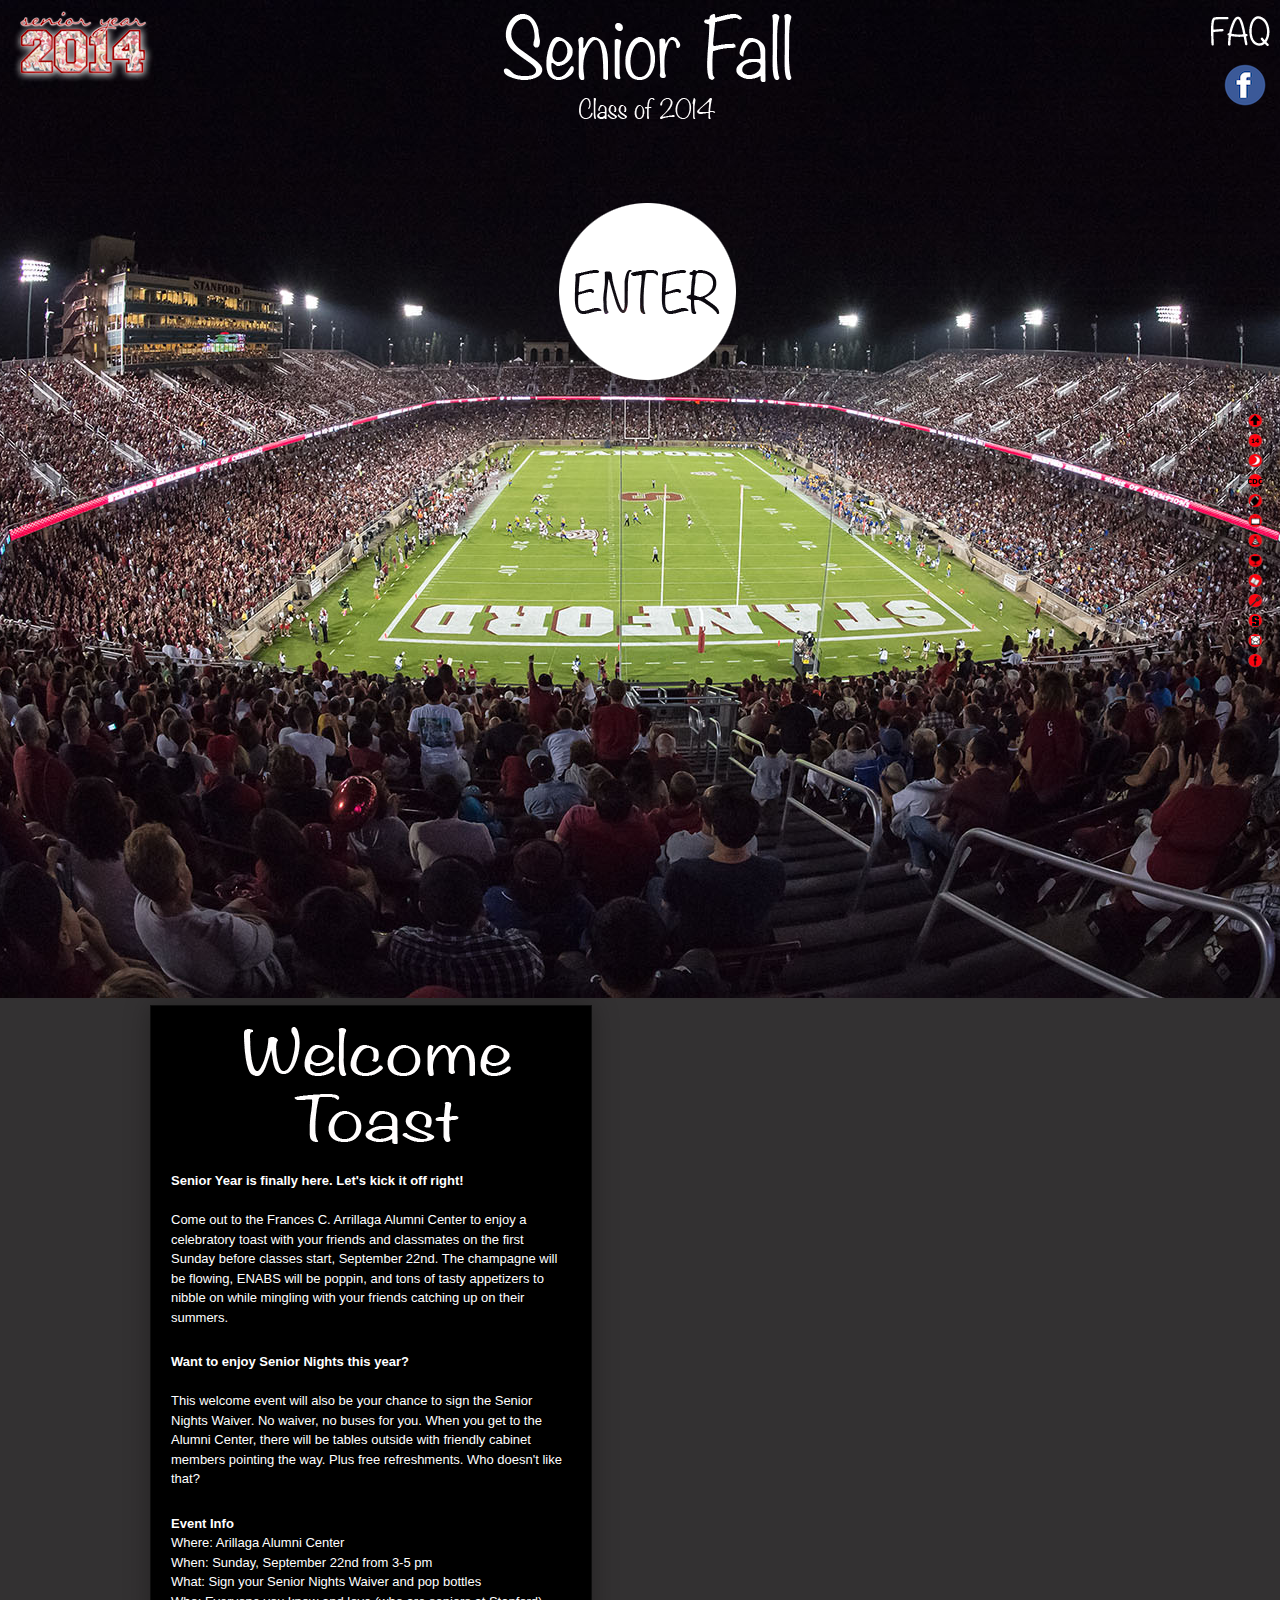
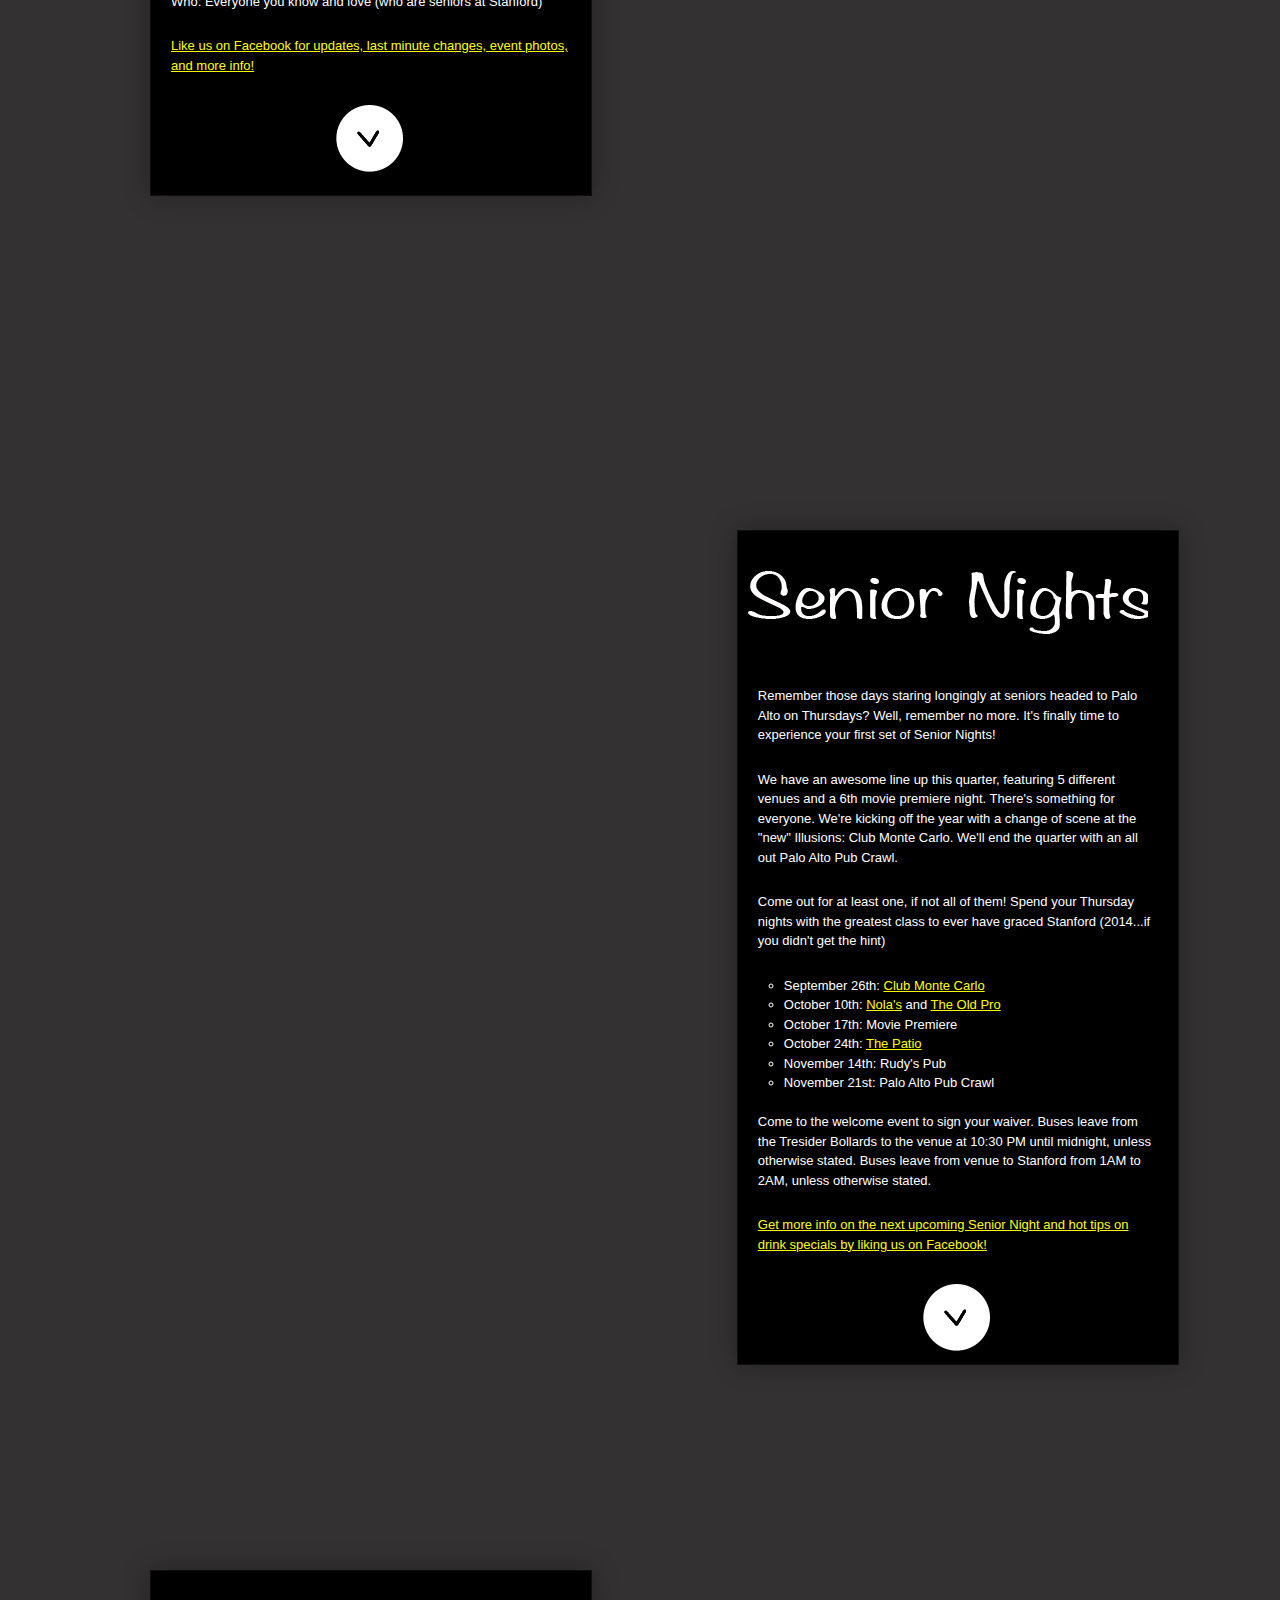
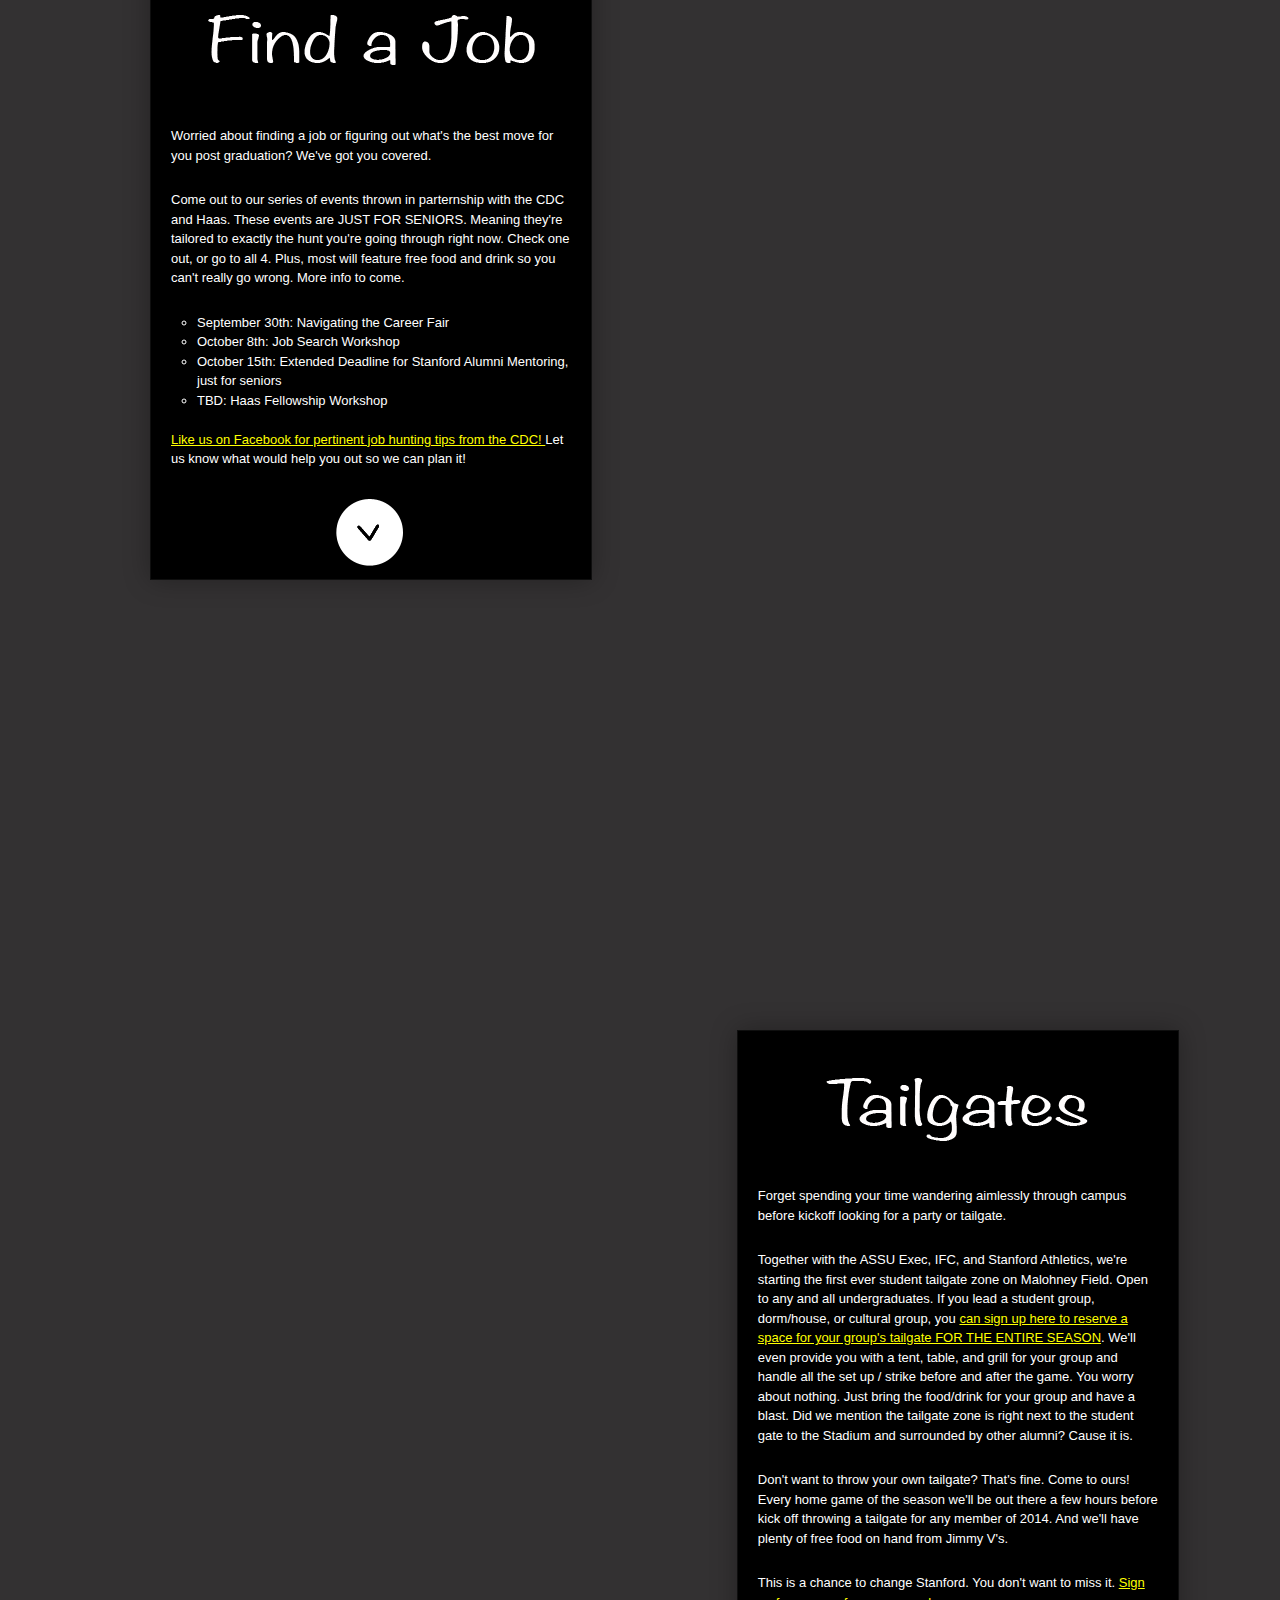
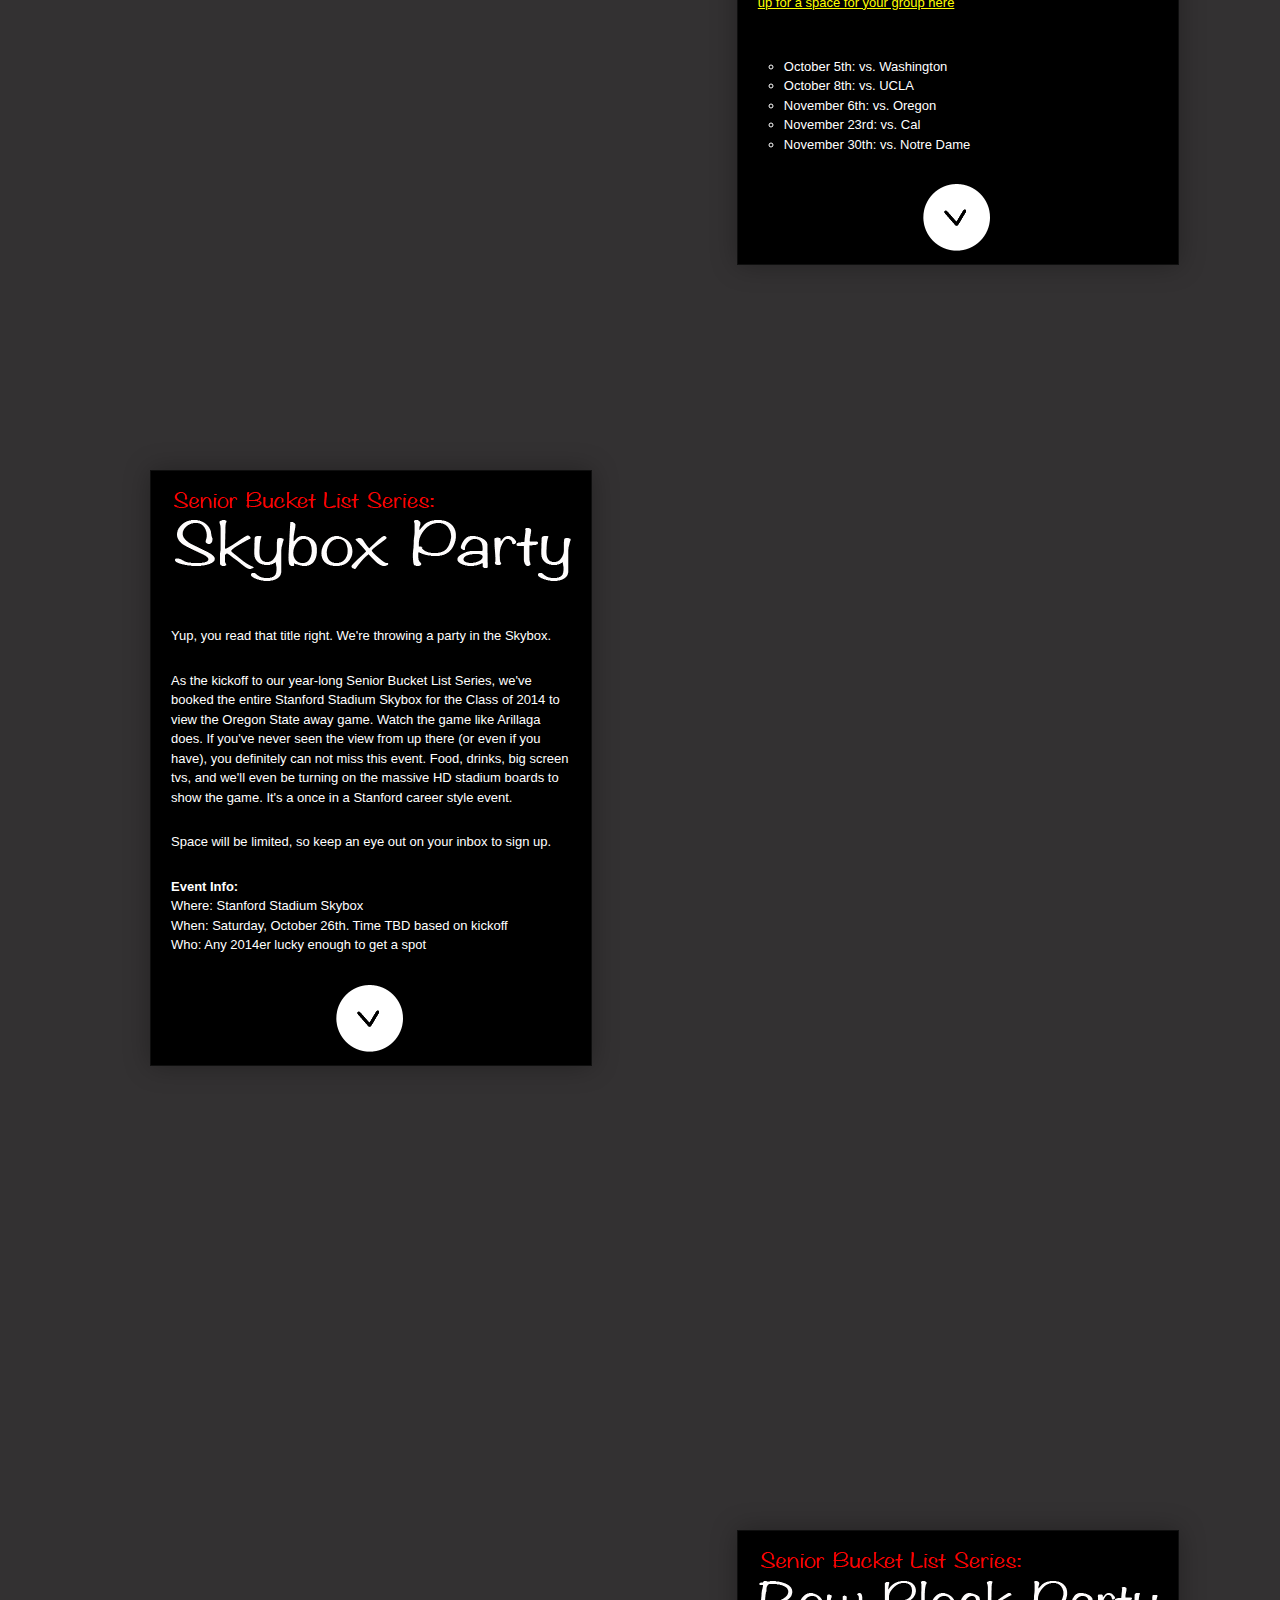
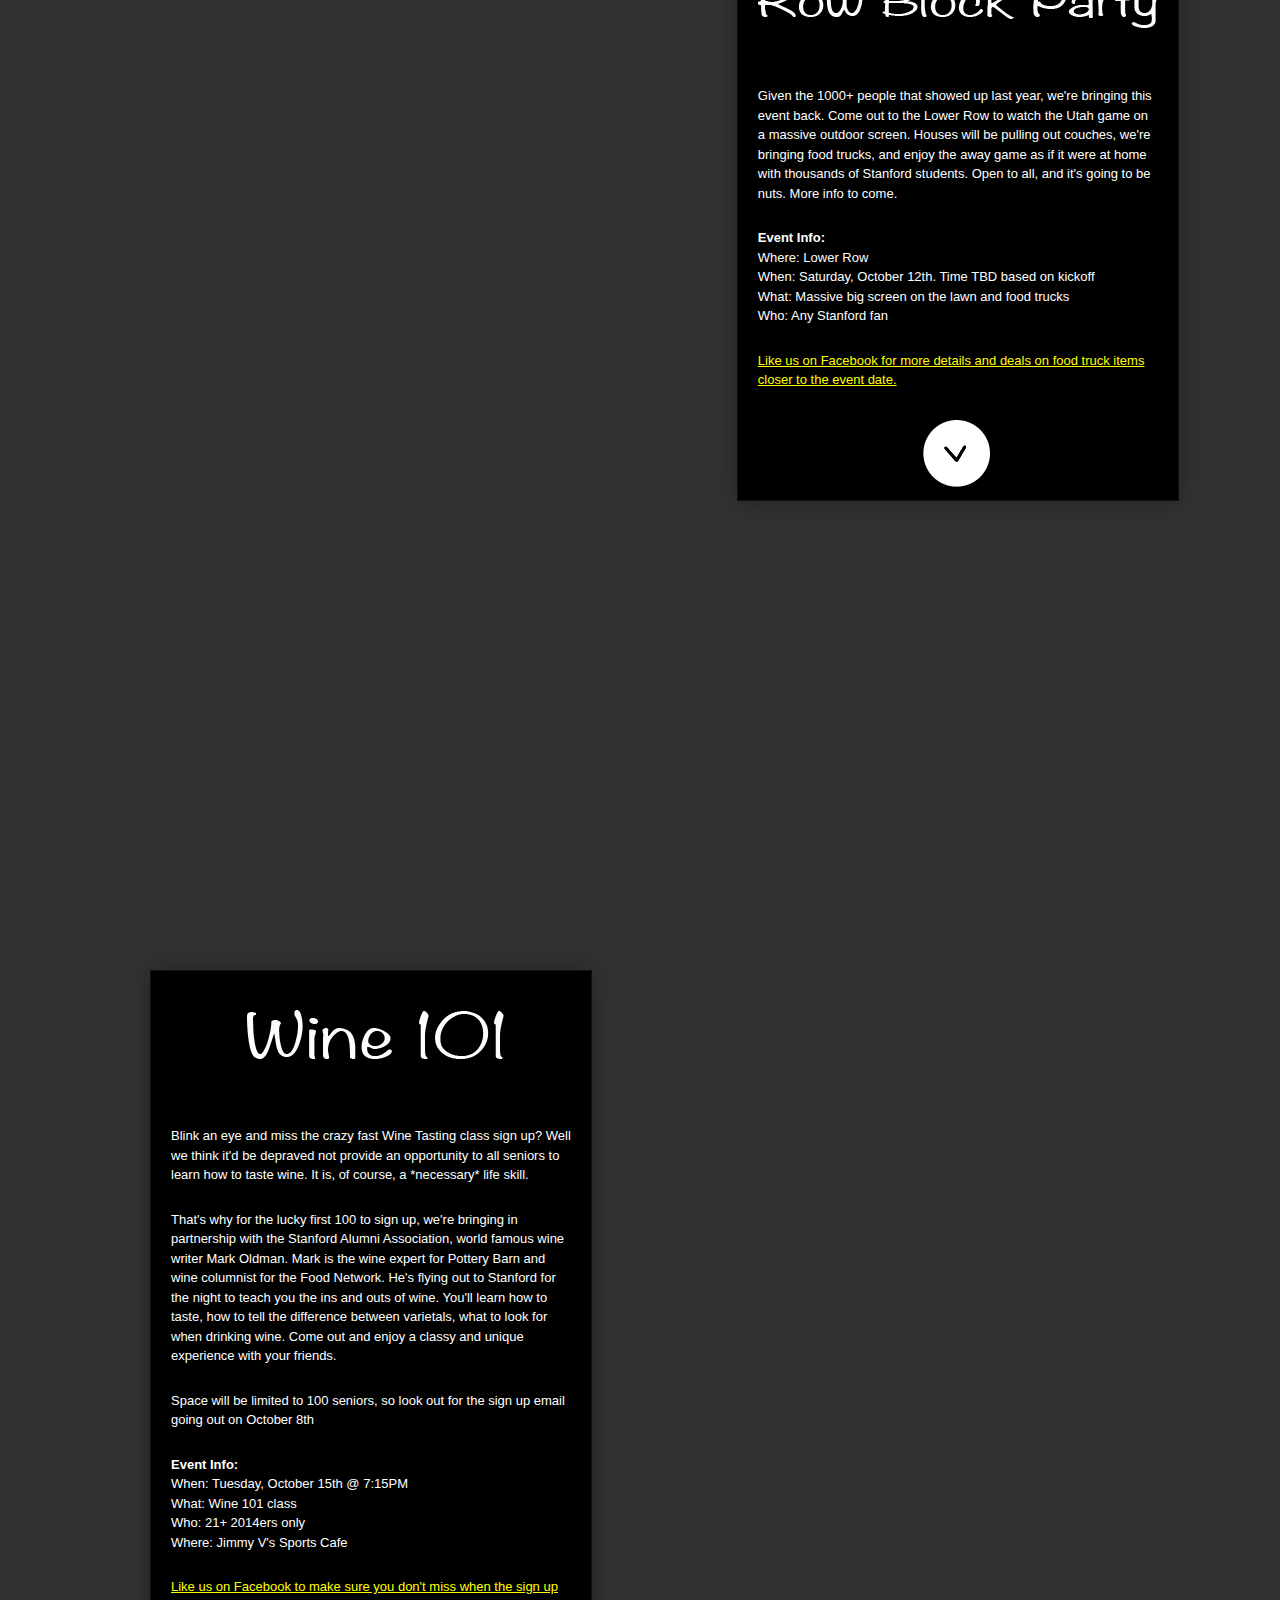
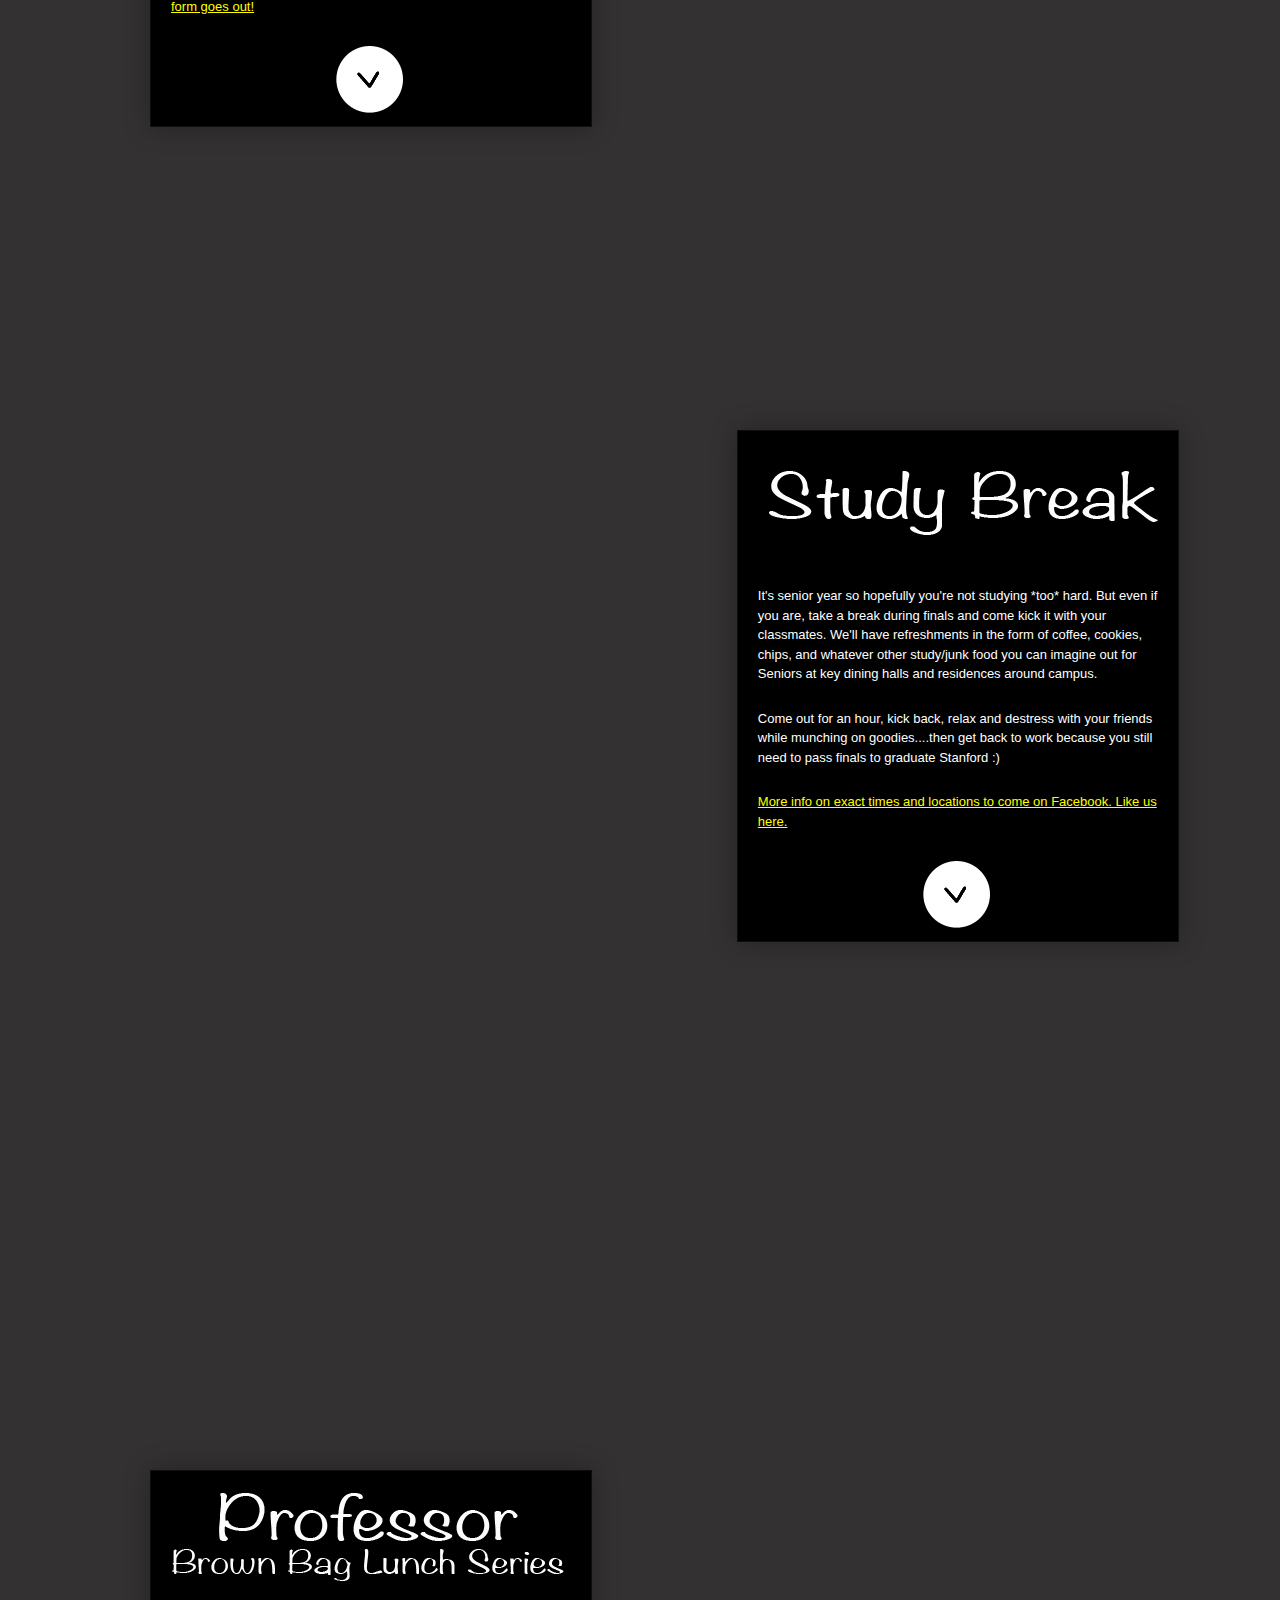
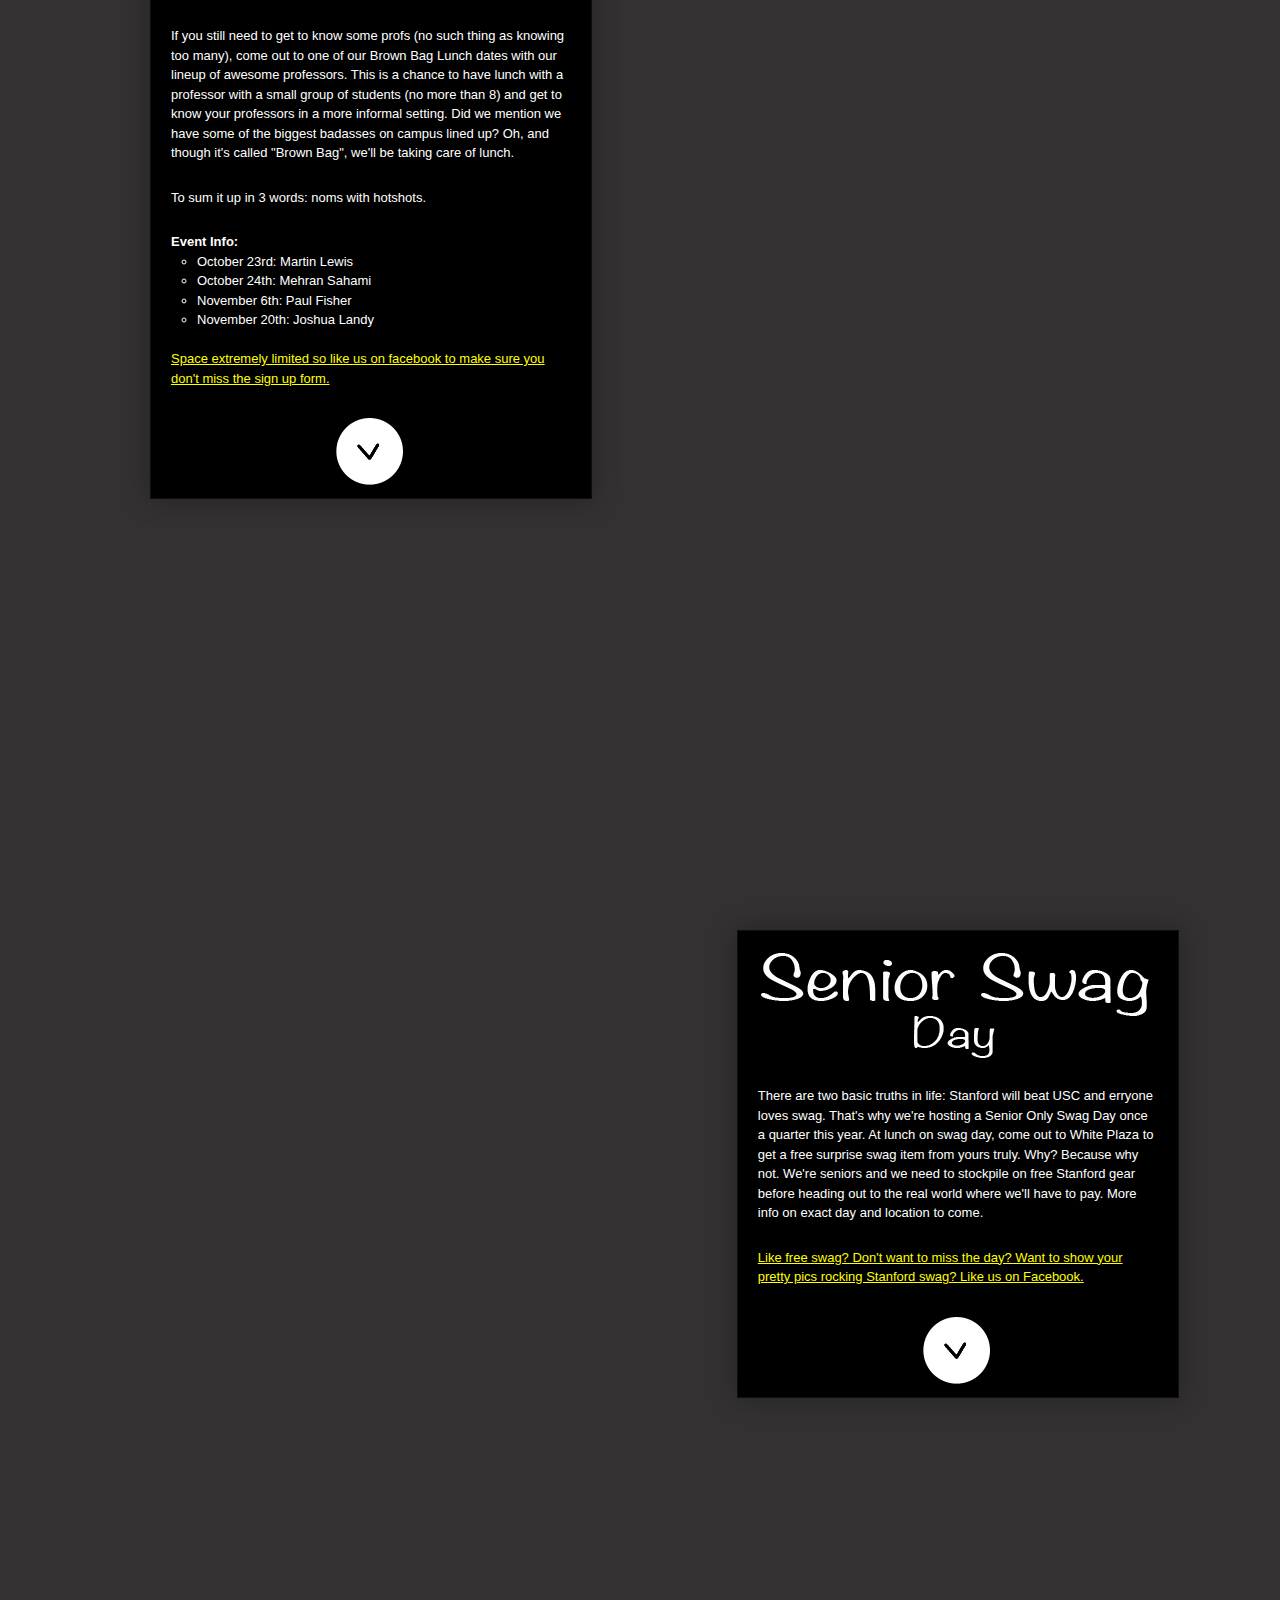
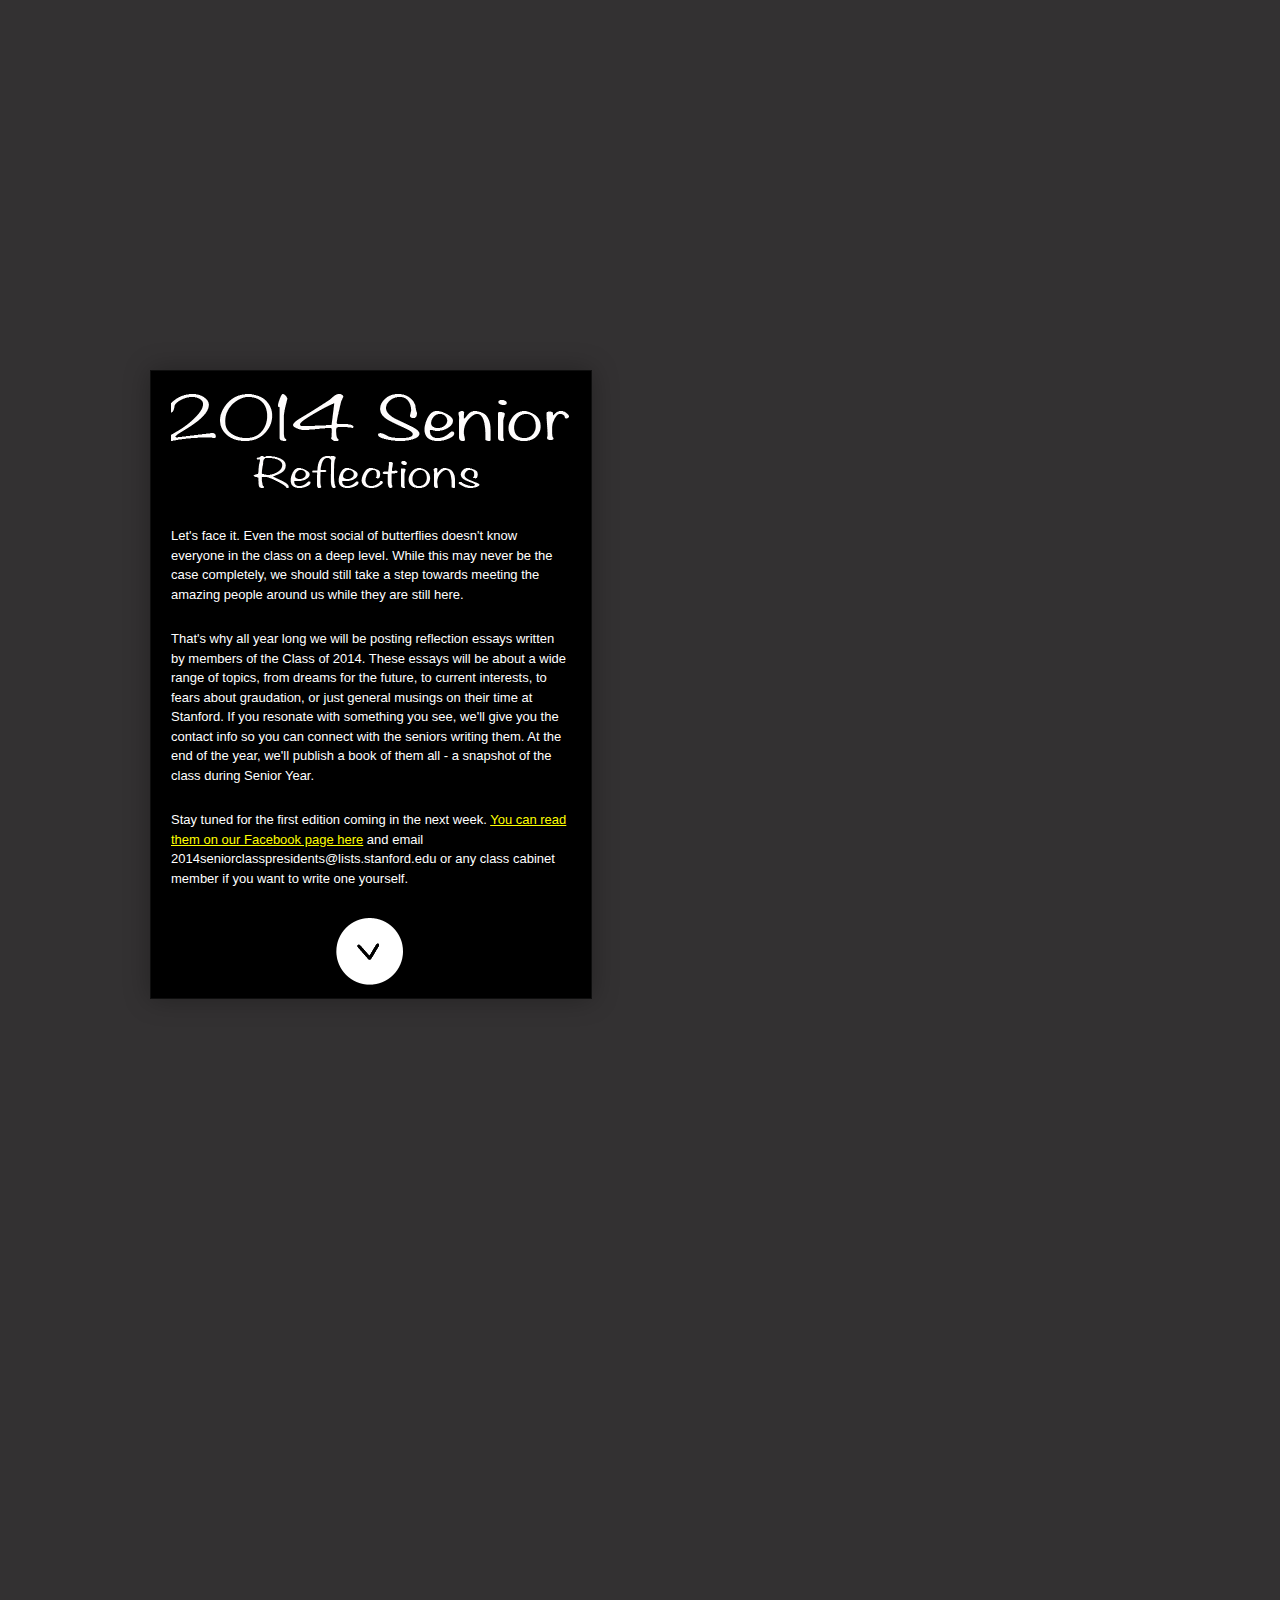
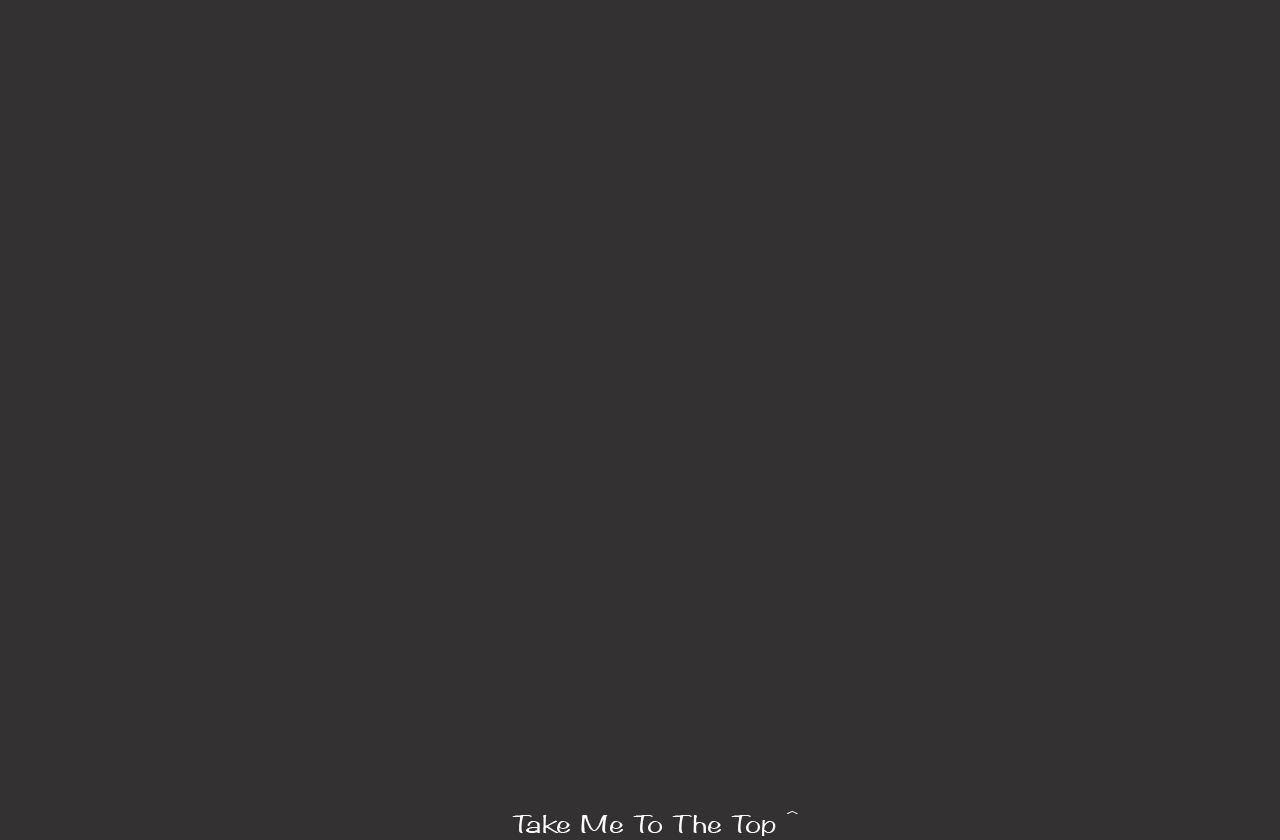
==== commit 0a7e12dc: "Professor names added in" ====
--- a/fall_website/index.html
+++ b/fall_website/index.html
@@ -9,8 +9,8 @@
 <meta name="description" content="Let's kick off senior year right..." />
 
   <link rel="stylesheet" href="css/reset.css">
-  <link rel="stylesheet" href="css/style.css" media="screen and (min-device-width: 800px)">
-    <link rel="stylesheet" href="css/style_mobile.css" media="screen and (max-device-width: 800px)">
+  <link rel="stylesheet" href="css/style.css" media="screen">
+    <link rel="stylesheet" href="css/style_mobile.css" media="handheld">
 
   <link rel="Shortcut Icon" href="images/logo_tiny.png">
 </head>
@@ -322,6 +322,14 @@
 
 				<p>To sum it up in 3 words: noms with hotshots.</p>
 
+				<h2>Event Info:</h2>
+				<ul>
+					<li> October 23rd: Martin Lewis</li> 
+					<li> October 24th: Mehran Sahami </li>
+					<li> November 6th: Paul Fisher  </li>
+					<li> November 20th: Joshua Landy </li>
+				</ul> <br/>
+
 				<p><a href="https://www.facebook.com/StanfordSeniors2014">Space extremely limited so like us on facebook to make sure you don't miss the sign up form.</a></p>
 				<nav class="next-prev">
 					<a class="next eleventh" href="#eleventh">Next</a>
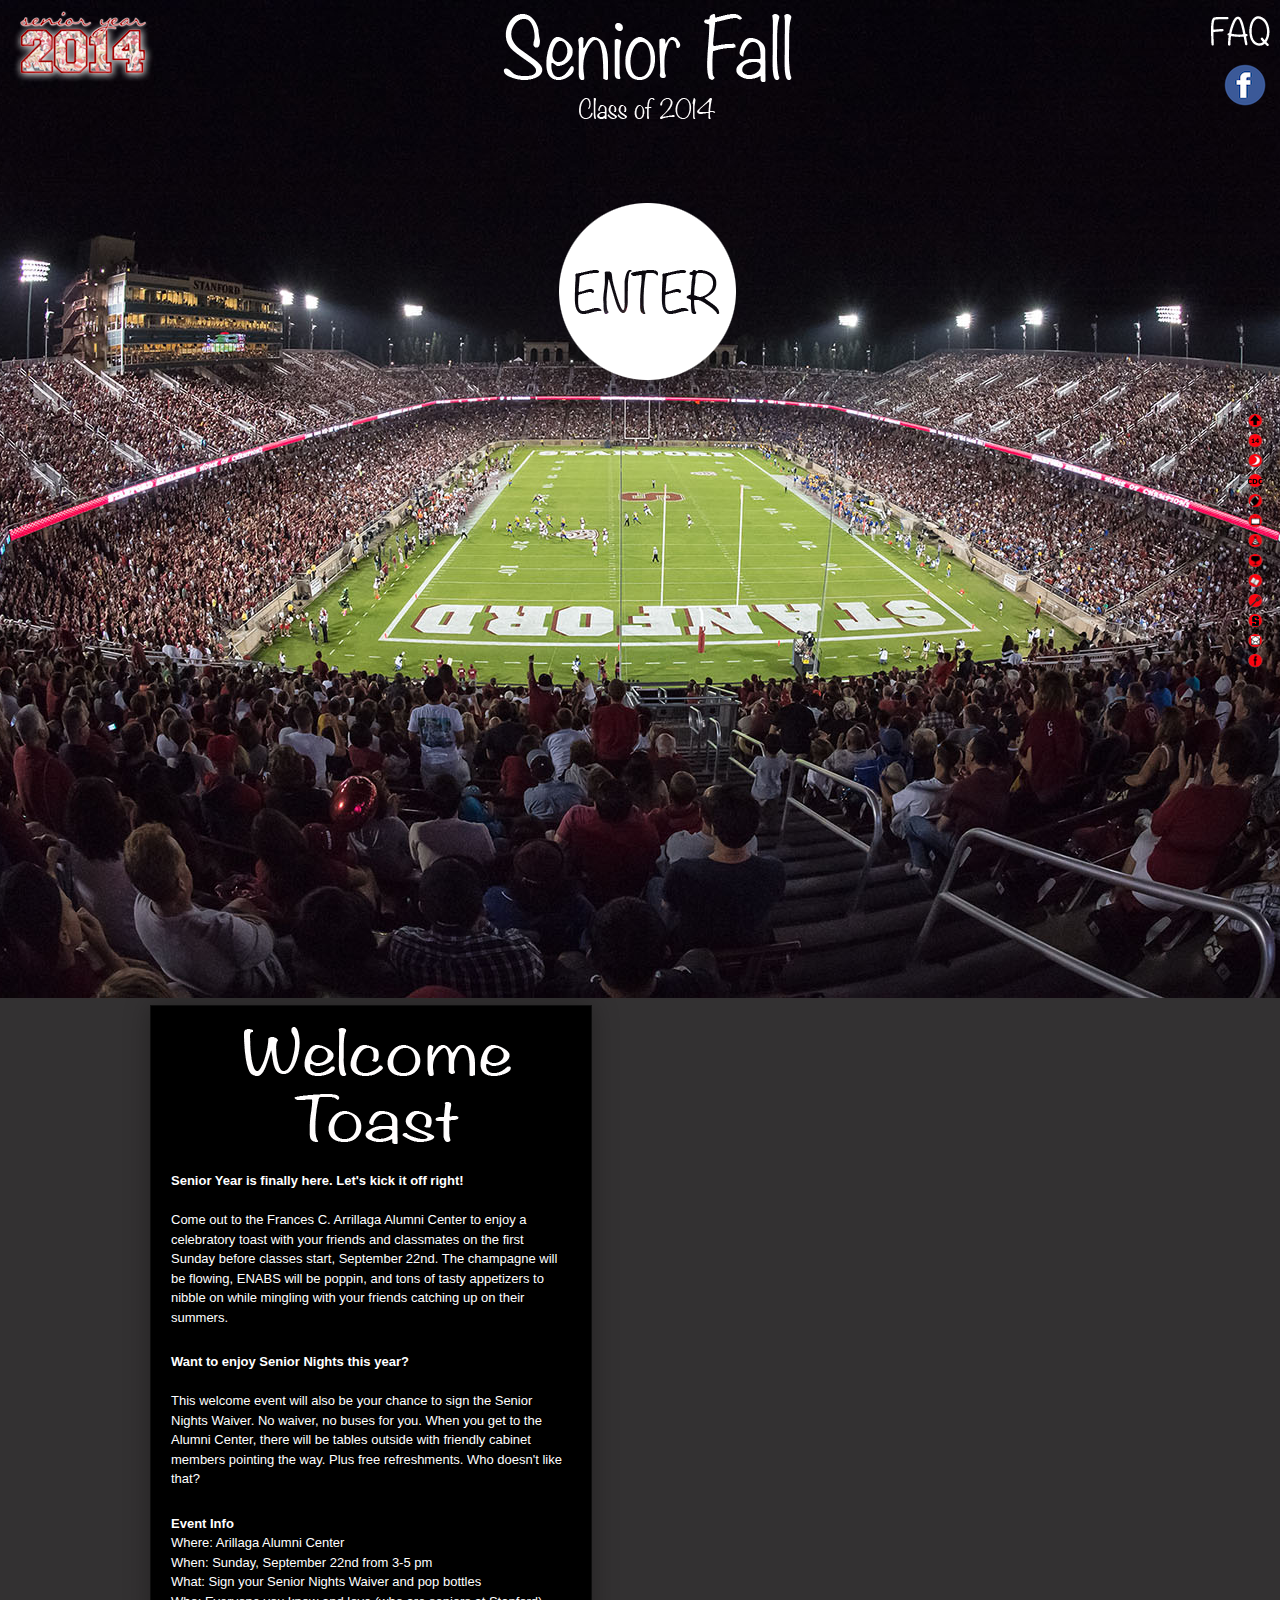
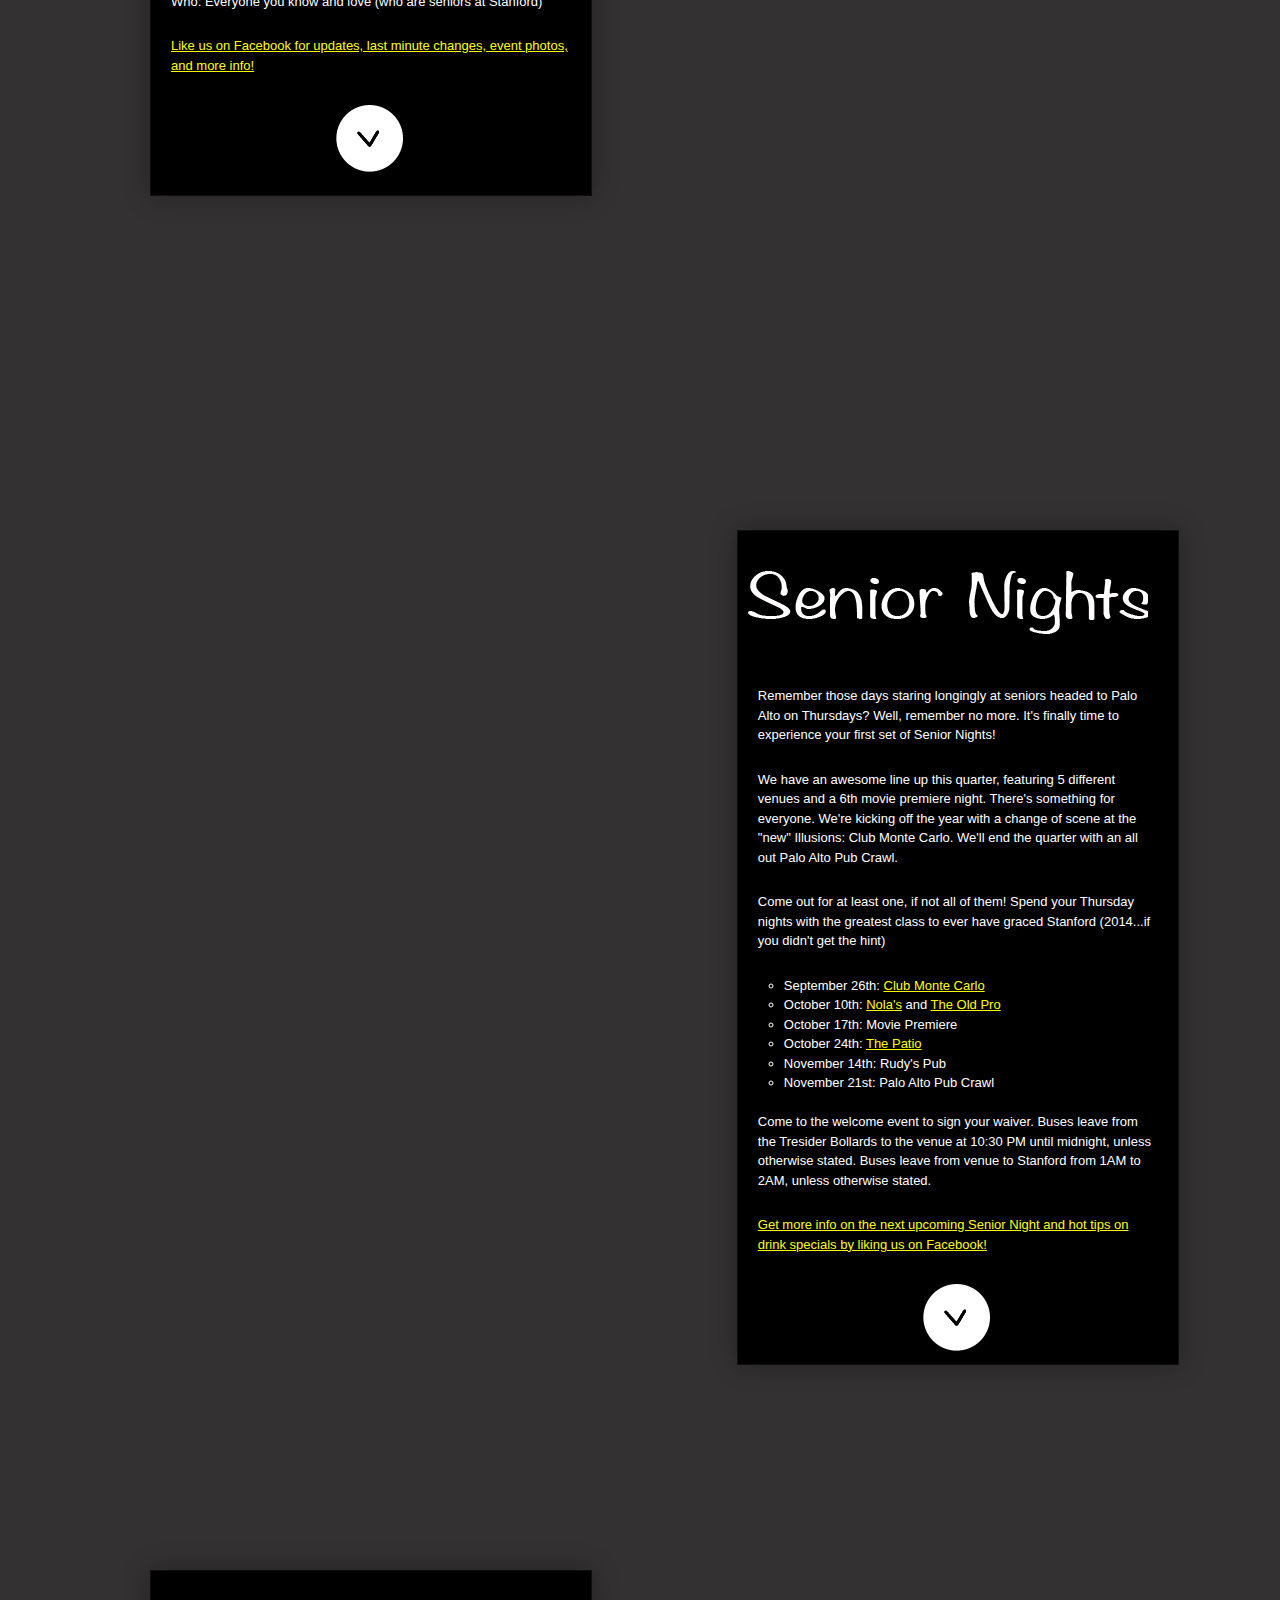
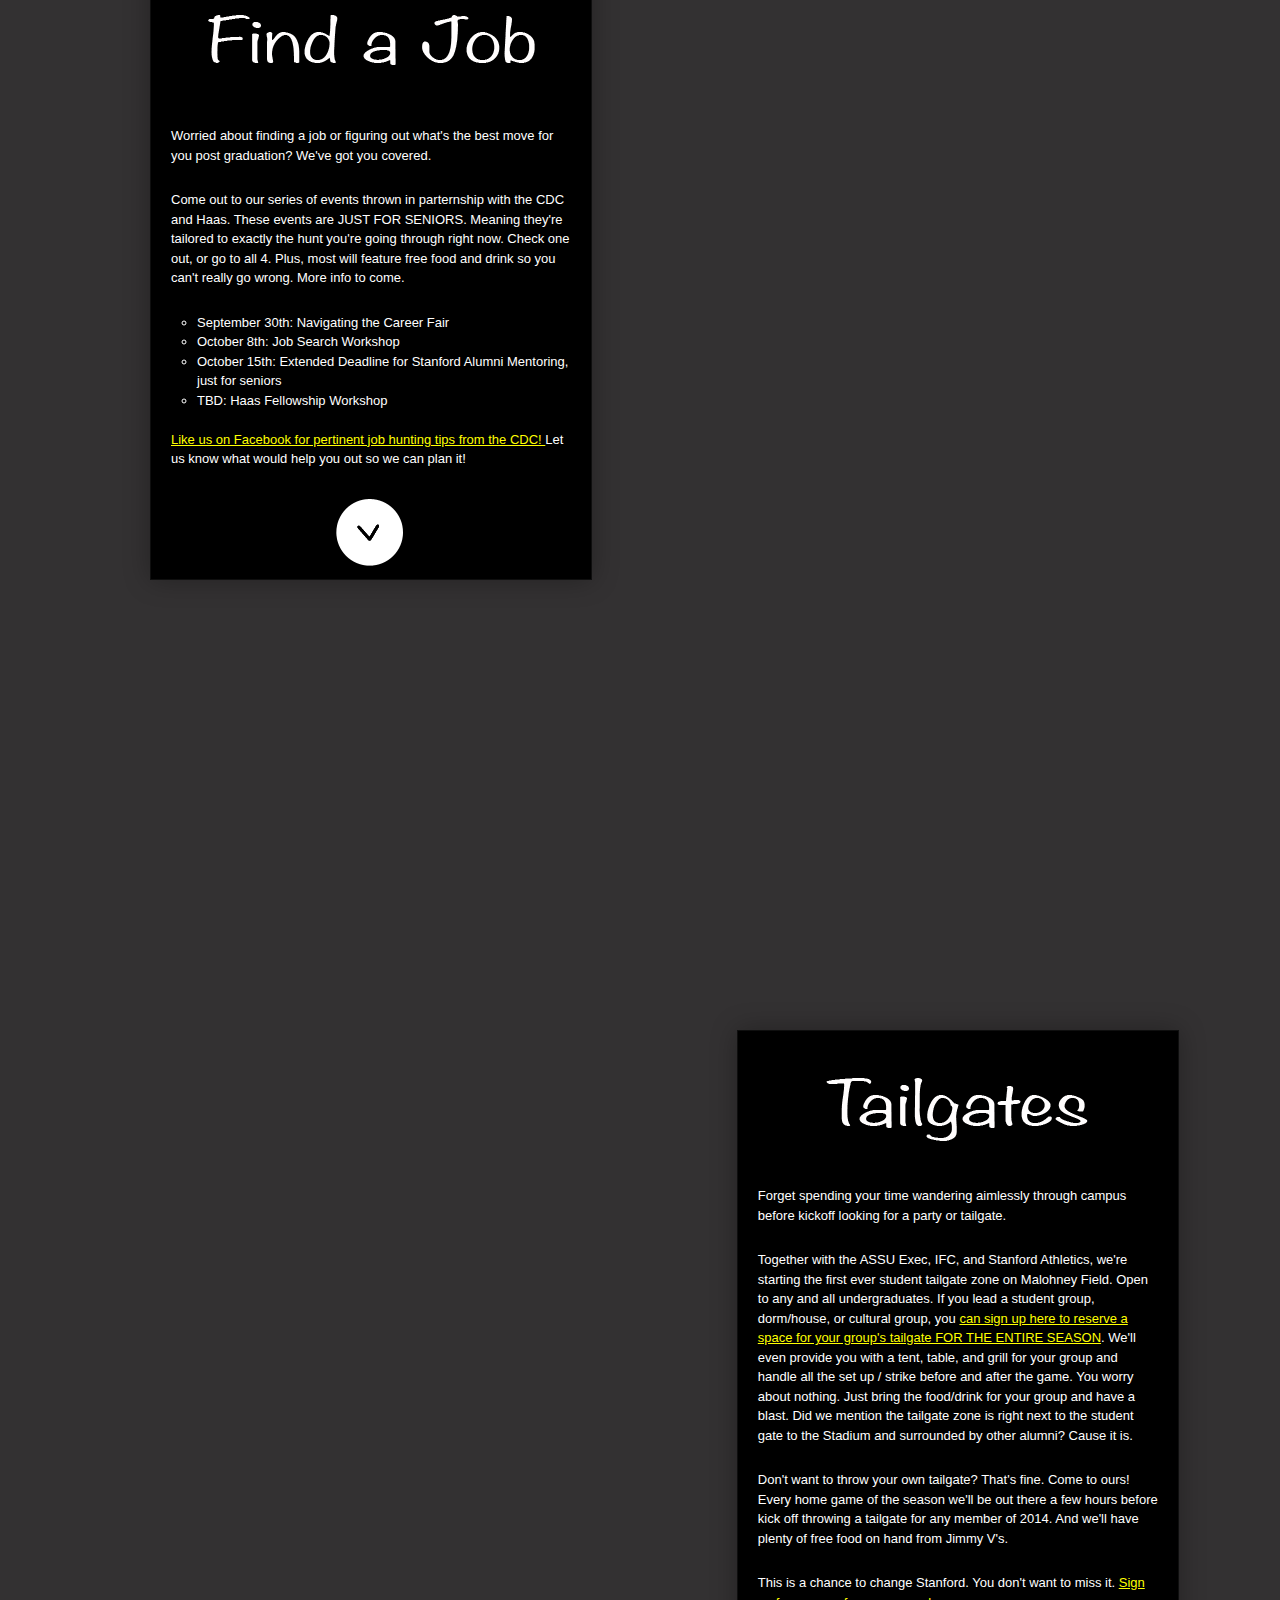
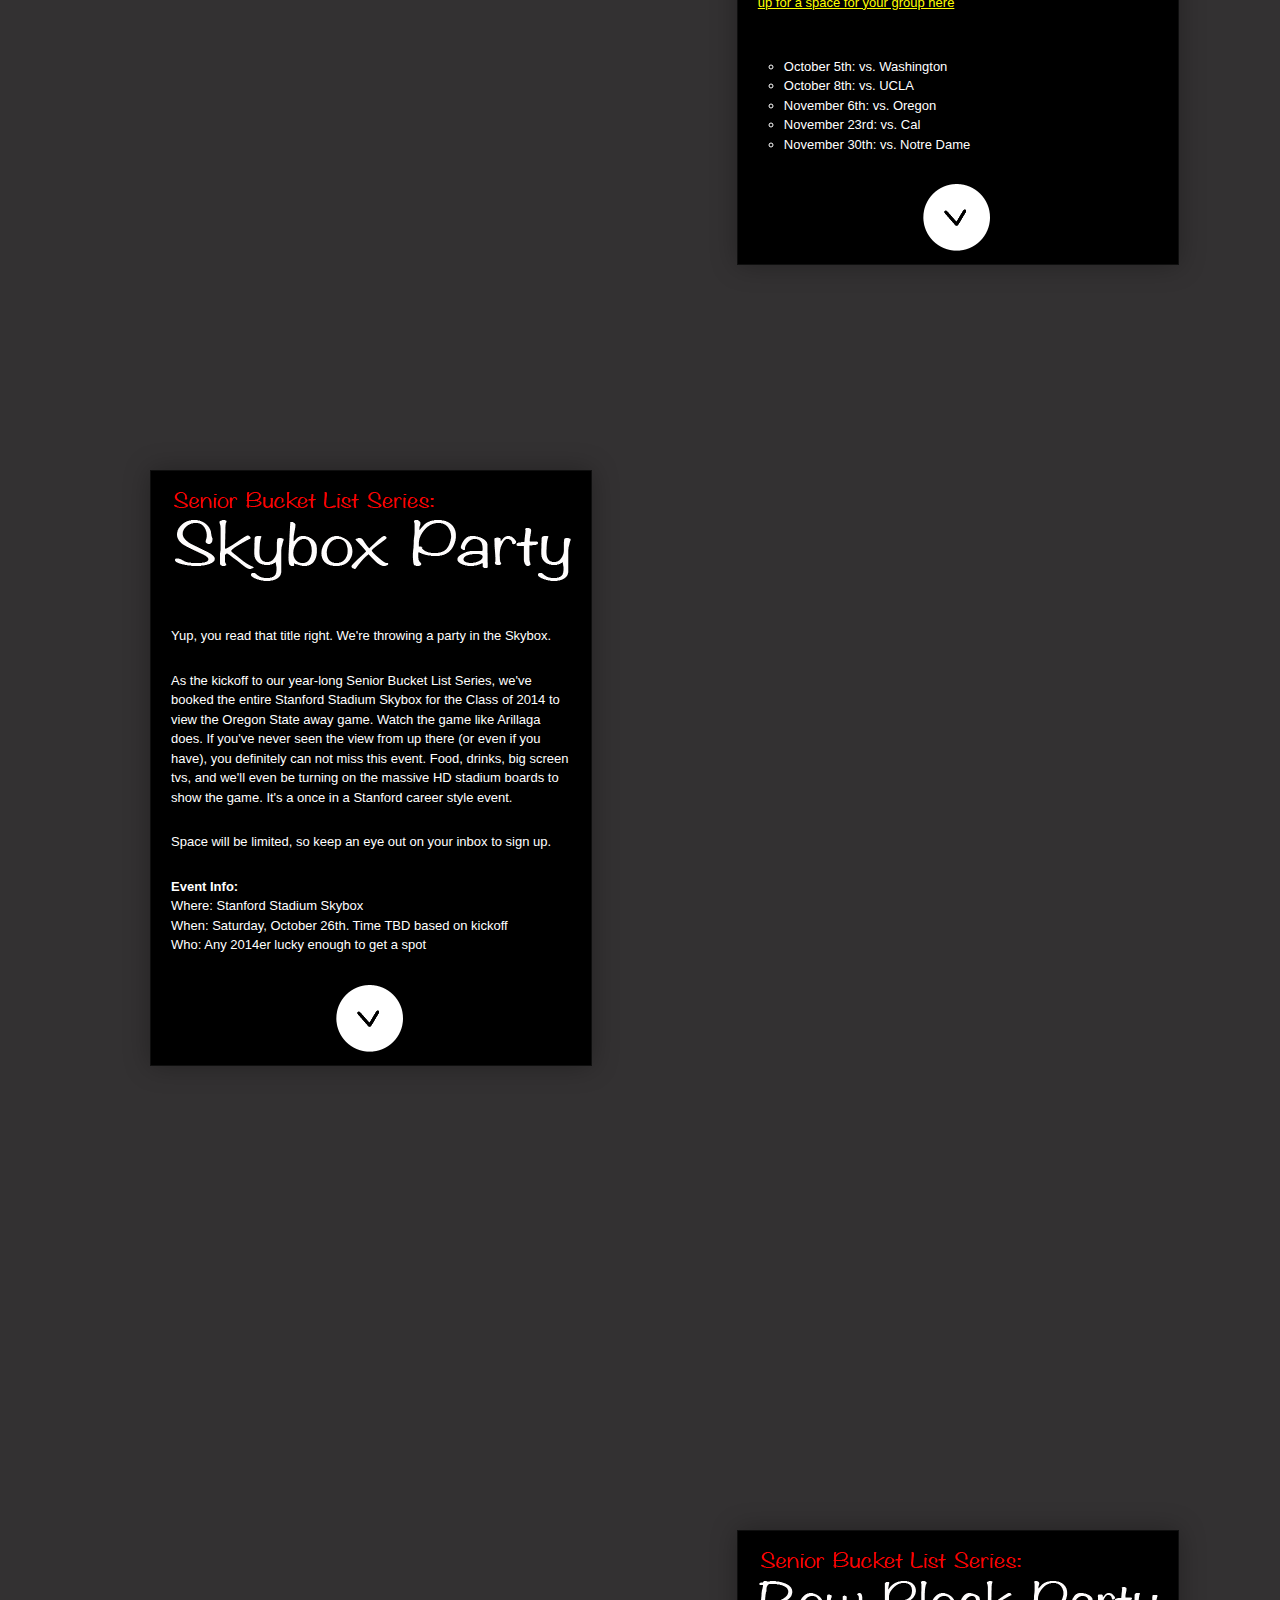
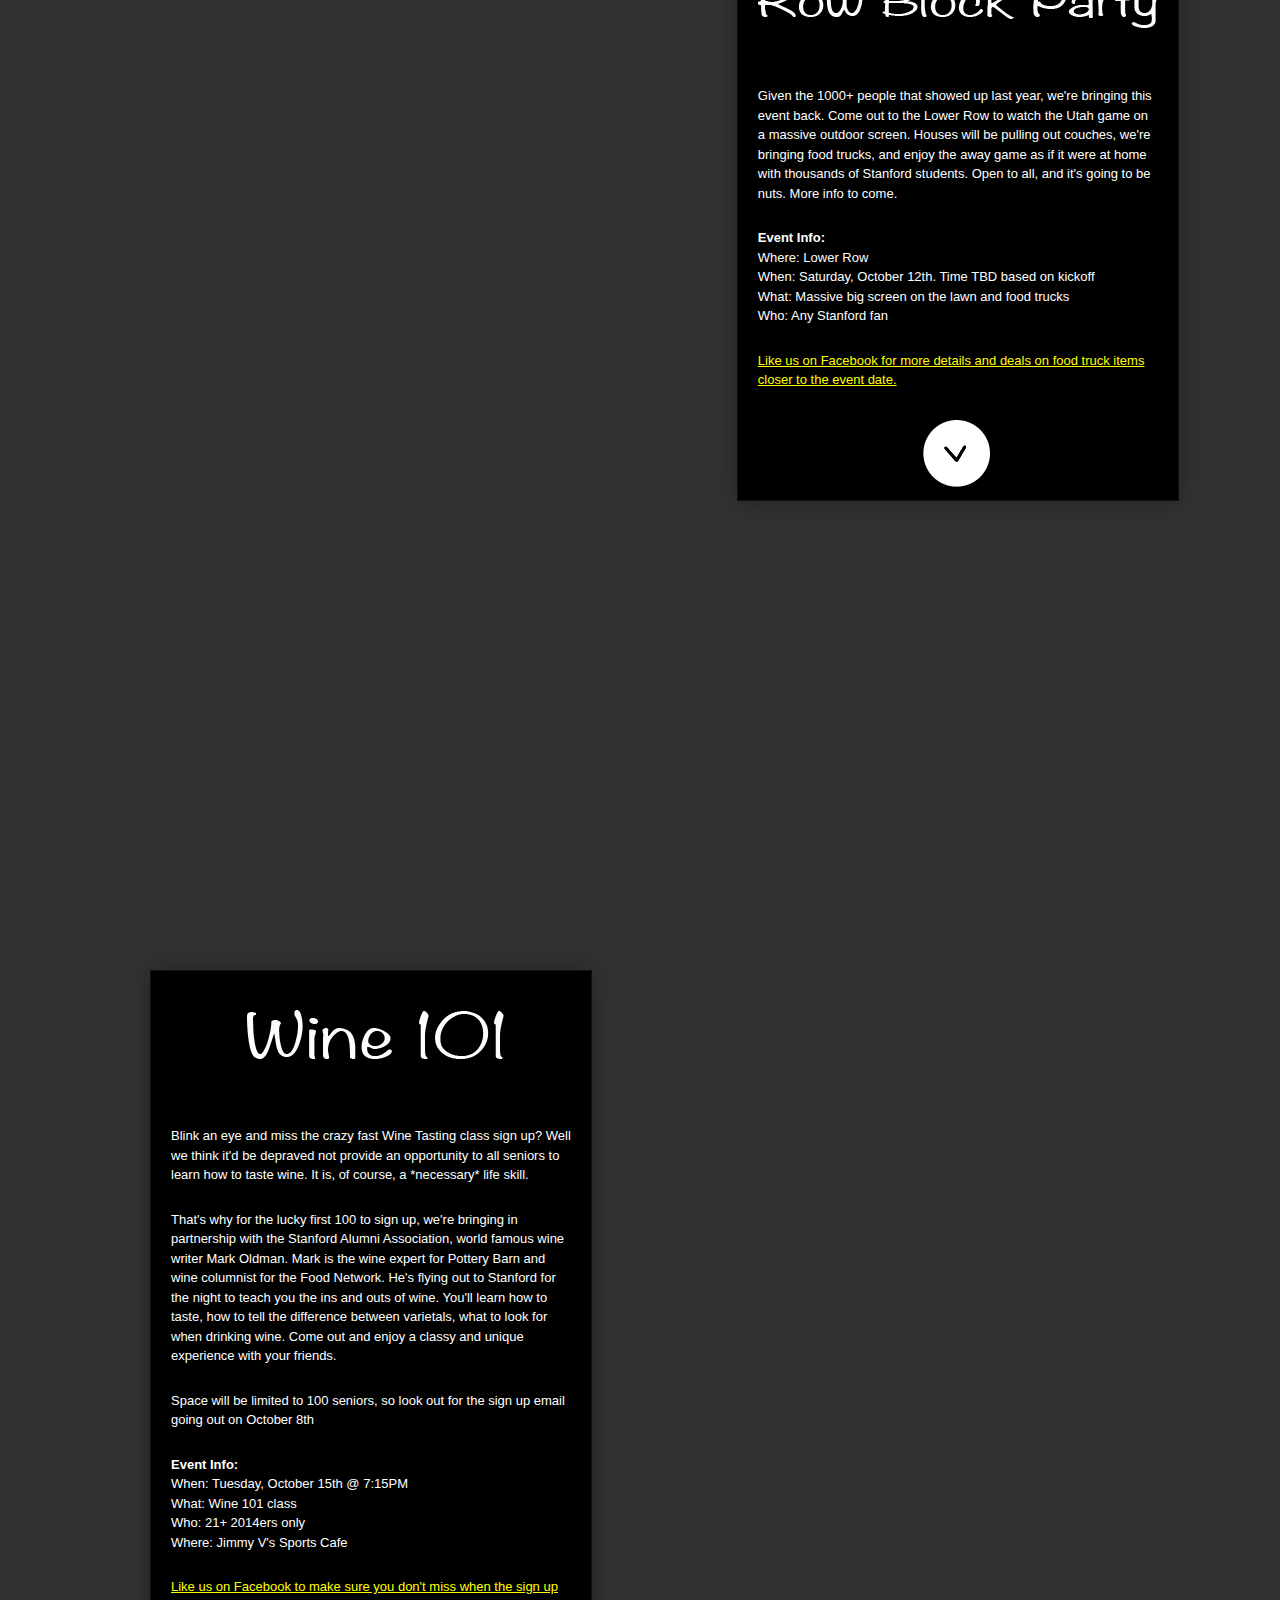
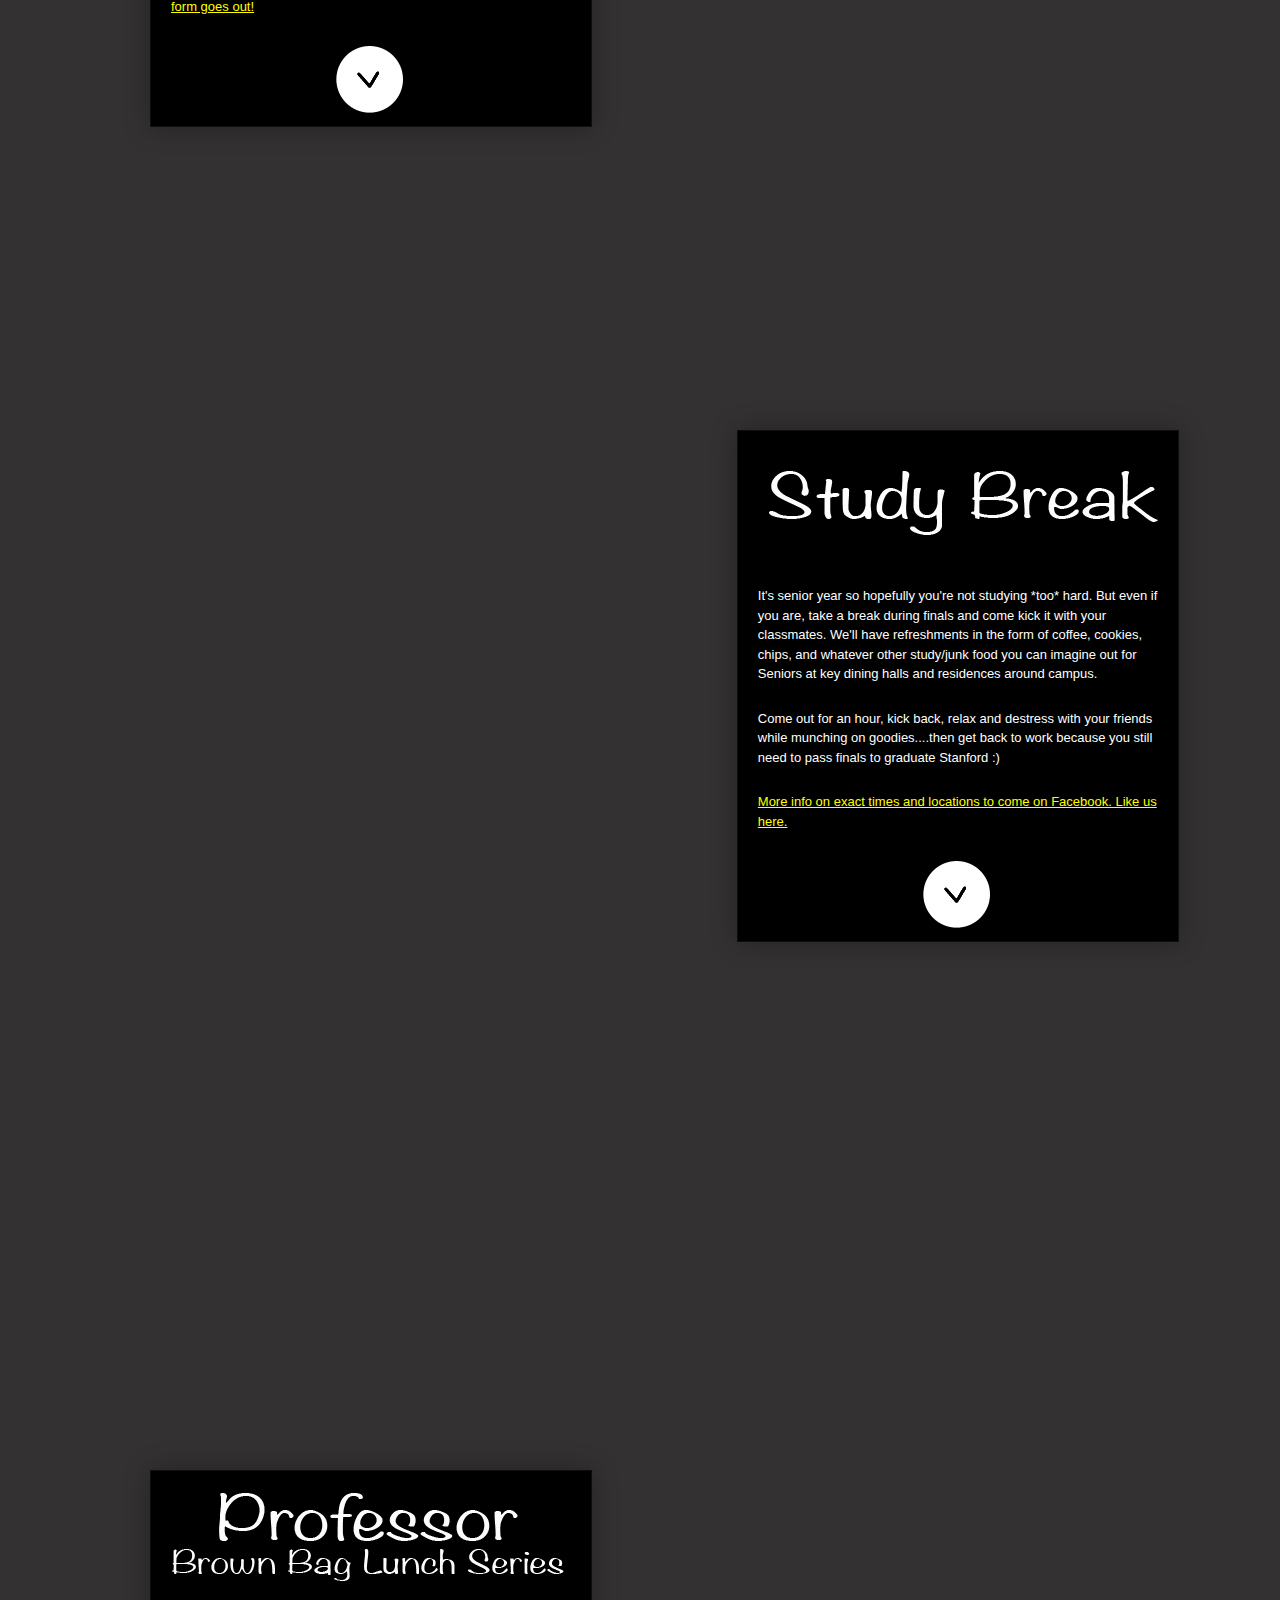
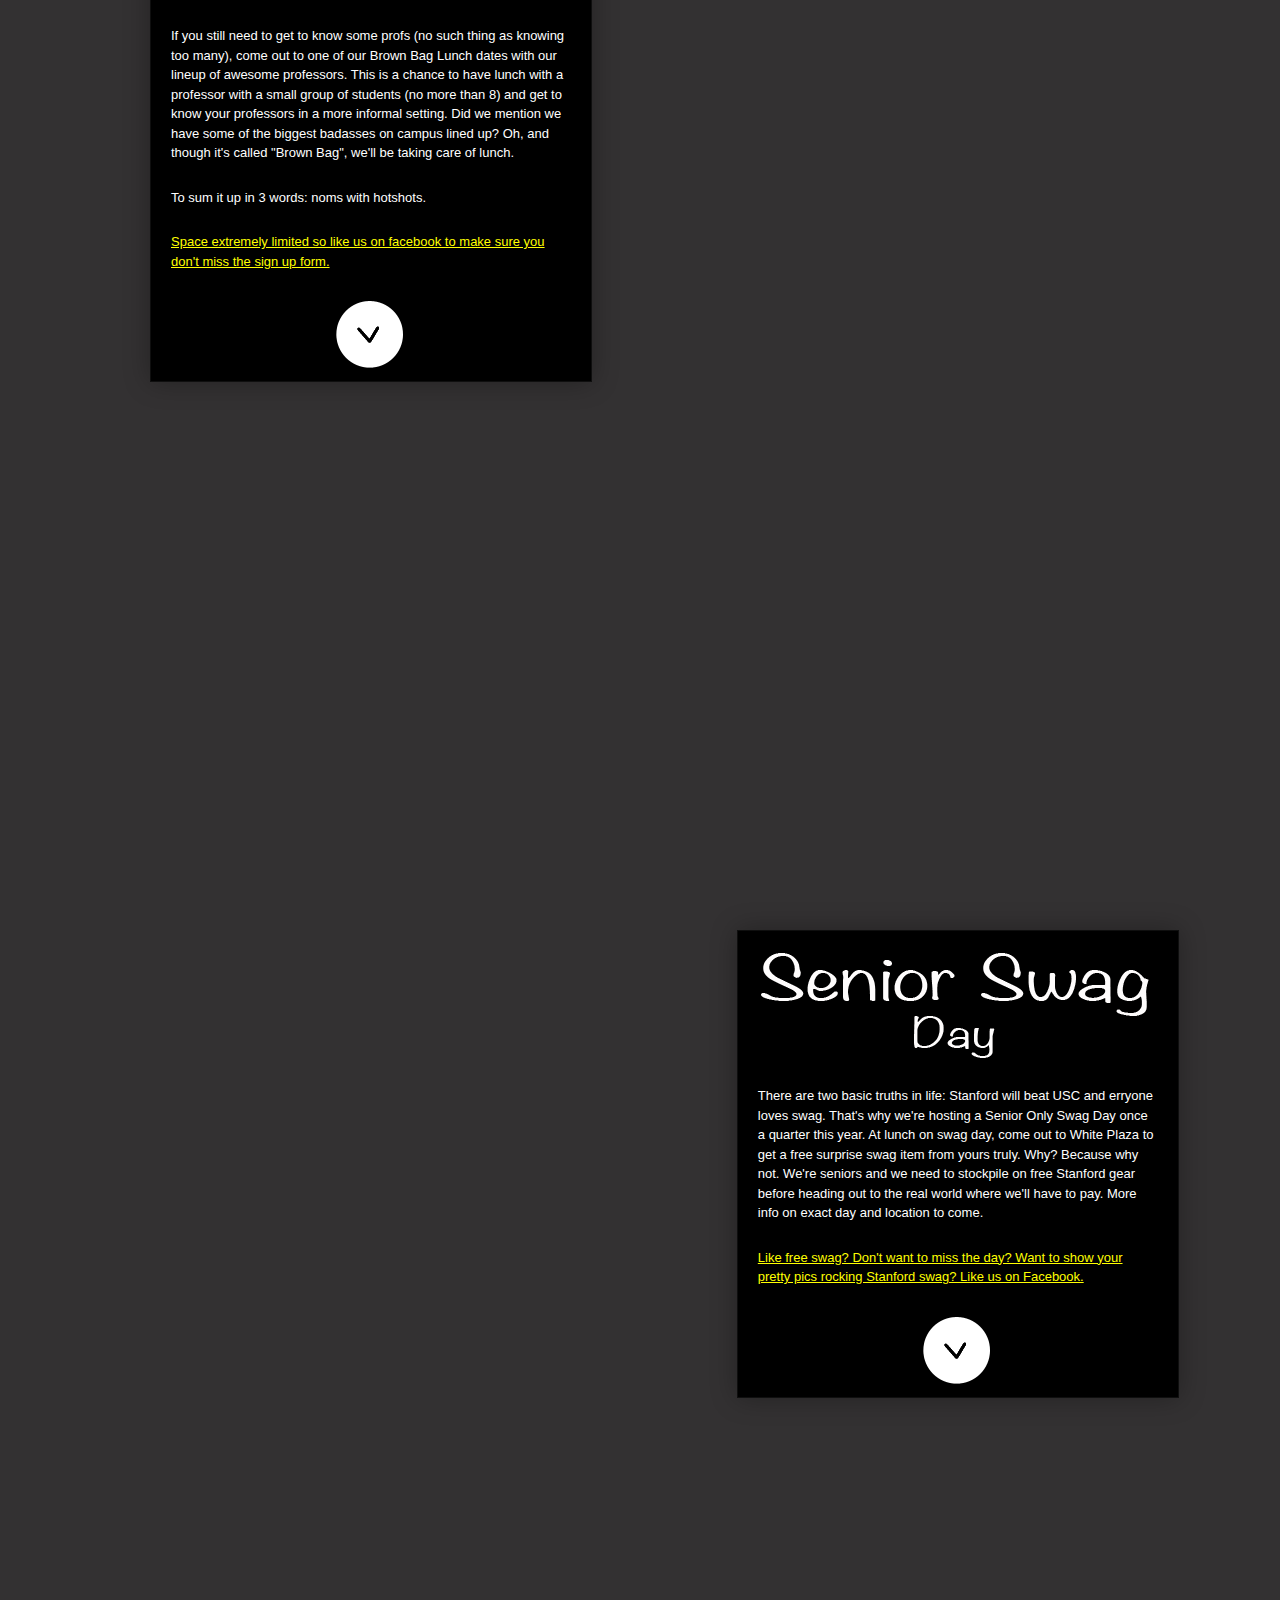
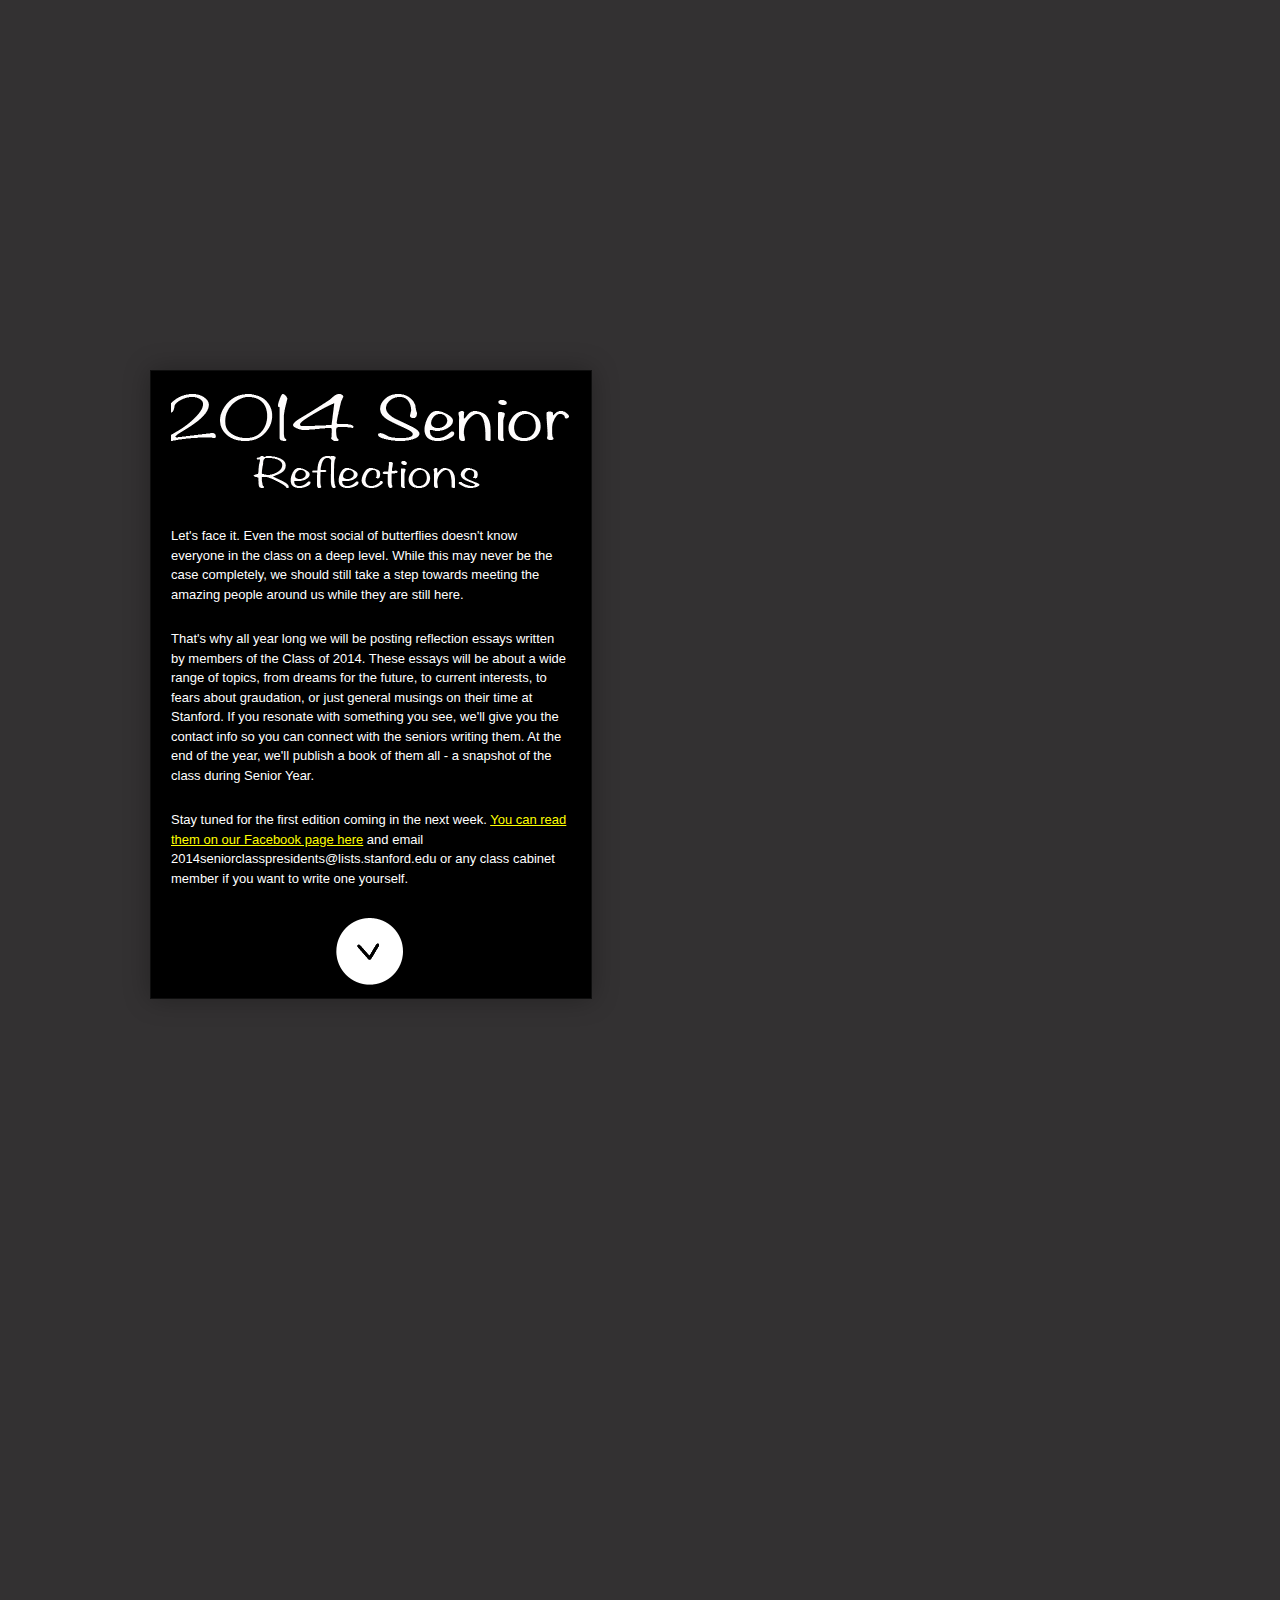
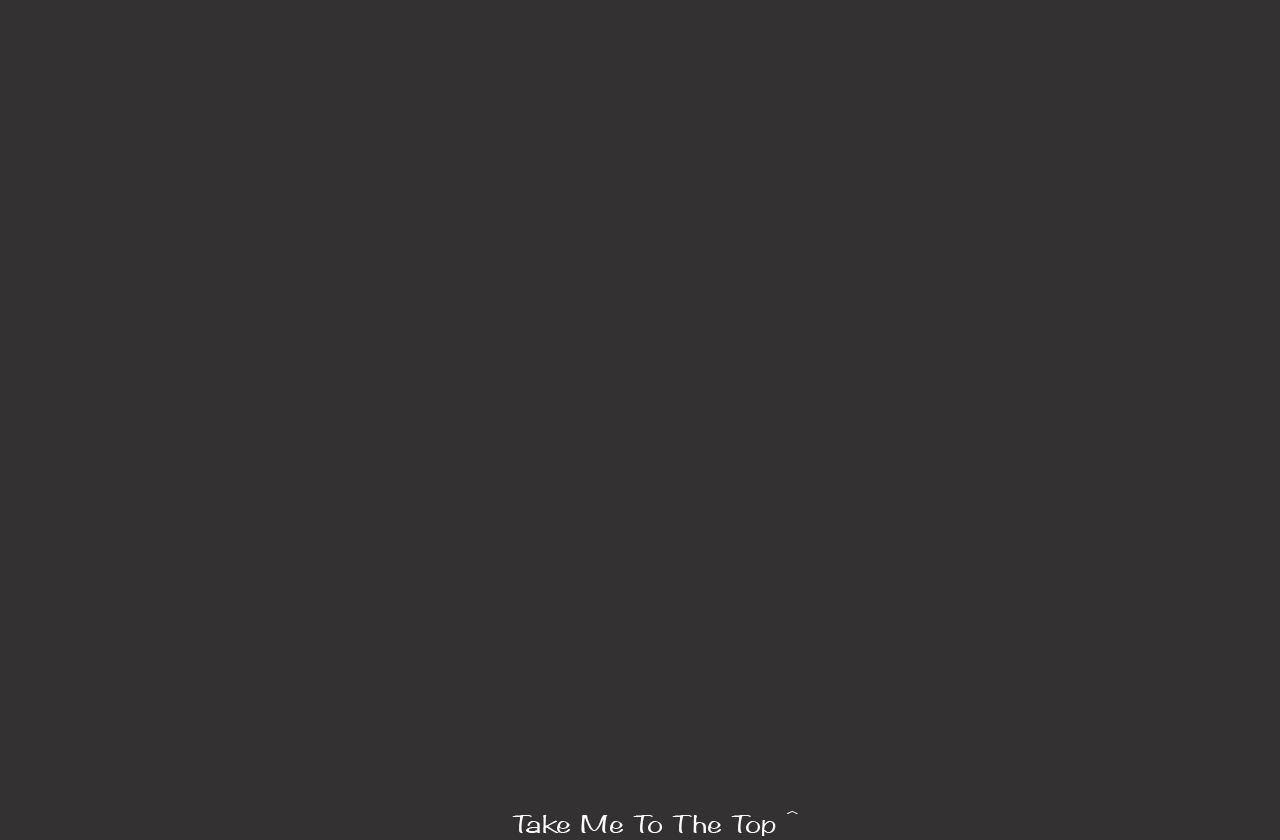
==== commit a4dfb683: "added mobile styling" ====
--- a/fall_website/index.html
+++ b/fall_website/index.html
@@ -9,8 +9,10 @@
 <meta name="description" content="Let's kick off senior year right..." />
 
   <link rel="stylesheet" href="css/reset.css">
-  <link rel="stylesheet" href="css/style.css" media="screen">
-    <link rel="stylesheet" href="css/style_mobile.css" media="handheld">
+ <link rel="stylesheet" href="css/style.css"  media="screen and (min-device-width: 800px)">
+   <link rel="stylesheet" href="css/style_mobile.css" media="only screen and (max-device-width: 800px)"> 
+    <!-- <link rel="stylesheet" href="css/style_mobile.css" -->
+
 
   <link rel="Shortcut Icon" href="images/logo_tiny.png">
 </head>
@@ -322,14 +324,6 @@
 
 				<p>To sum it up in 3 words: noms with hotshots.</p>
 
-				<h2>Event Info:</h2>
-				<ul>
-					<li> October 23rd: Martin Lewis</li> 
-					<li> October 24th: Mehran Sahami </li>
-					<li> November 6th: Paul Fisher  </li>
-					<li> November 20th: Joshua Landy </li>
-				</ul> <br/>
-
 				<p><a href="https://www.facebook.com/StanfordSeniors2014">Space extremely limited so like us on facebook to make sure you don't miss the sign up form.</a></p>
 				<nav class="next-prev">
 					<a class="next eleventh" href="#eleventh">Next</a>
--- a/fall_website/css/style_mobile.css
+++ b/fall_website/css/style_mobile.css
@@ -23,11 +23,7 @@
 }
 
 nav#primary {
-	z-index: 99900;
-	position: fixed;
-	top: 50%;
-	right: 16px;
-	margin-top: -40px;
+	display: none;
 }
 nav#primary li {
 	position: relative;
@@ -106,12 +102,10 @@
 		text-indent: -9999px;
 		}
 	a.prev {
-		margin: 0 auto 5px auto;
-		background: transparent url('../images/scroll-up.png') 0 0 no-repeat;
+	display: none;
 		}
 	a.next {
-		margin: 5px auto 0 auto;
-		background: transparent url('../images/scroll-down.png') 0 0 no-repeat;
+		display: none;
 		}
 /*#twelveth a.next {
 		margin: 5px auto 0 auto;
@@ -119,23 +113,23 @@
 		}*/
 article h2 { }
 
-.story { height: 1000px; padding: 0; margin: 0; width: 100%; max-width: 1920px; position: relative; margin: 0 auto;}
+.story { height: 700px; padding: 0; margin: 0 0; width: 100%; position: absolute;}
 .stake_description {
 }
 
-#first { background: url(../images/bg_stanford_stadium.jpg) 50% 0 no-repeat fixed; }
-#second{ background: url(../images/bg_gold_mobile.jpg) 50% 0 no-repeat fixed; }
-#third {background: url(../images/bg_senior_nights.jpg)50% 0 no-repeat fixed;}
-#fourth{background: url(../images/bg_gsb.jpg) 50% 0 no-repeat fixed;}
-#fifth {background: url(../images/tailgates.jpg) 50% 0 no-repeat fixed;}
-#sixth{background: url(../images/skybox2.jpg)50% 0 no-repeat fixed;}
-#seventh{background: url(../images/columbae.png)50% 0 no-repeat fixed;}
-#eighth{background: url(../images/wine.jpg)50% 0 no-repeat fixed;}
-#ninth{background: url(../images/study4.png)50% 0 no-repeat fixed;}
-#tenth{background: url(../images/lunch.png)50% 0 no-repeat fixed;}
-#eleventh{background: url(../images/swag.jpg)50% 0 no-repeat fixed;}
-#twelveth{background: url(../images/confessions.jpg)50% 0 no-repeat fixed;}
-#last{background: url(../images/bg_facebook.png)50% 0 no-repeat fixed;}
+#first { background: url(../images/bg_stanford_stadium_mobile.jpg) no-repeat; position: absolute; left:0px; top:0px; }
+#second{ background: gold; 50% 0 no-repeat;  position: absolute; left:0px; top:700px;}
+#third {background: url(../images/bg_senior_nights_mobile.jpg)no-repeat;   position: absolute; left:0px; top:1400px; margin-bottom: 500px;}
+#fourth{background: url(../images/bg_gsb_mobile.jpg)no-repeat; position: absolute; left:0px; top:2100px;}
+#fifth {background: url(../images/tailgates_mobile.jpg) no-repeat ;  position: absolute; left:0px; top:2800px;}
+#sixth{background: url(../images/skybox2_mobile.jpg) no-repeat;  position: absolute; left:0px; top:3500px;}
+#seventh{background: url(../images/columbae_mobile.png) no-repeat;  position: absolute; left:0px; top:4200px;}
+#eighth{background: url(../images/wine_mobile.jpg)no-repeat;  position: absolute; left:0px; top:4900px;}
+#ninth{background: url(../images/study4_mobile.png) no-repeat ;  position: absolute; left:0px; top:5600px;}
+#tenth{background: url(../images/lunch_mobile.png)no-repeat;  position: absolute; left:0px; top:6300px;}
+#eleventh{background: url(../images/swag_mobile.jpg) no-repeat;  position: absolute; left:0px; top:7000px;}
+#twelveth{background: url(../images/confessions_mobile.jpg)no-repeat ;  position: absolute; left:0px; top:7700px;}
+#last{background: url(../images/bg_facebook_mobile.png)no-repeat;  position: absolute; left:0px; top:8400px;}
 
 #fb_link {height: 1000px; width: 1000px;}
 #fb_link a {display: block; width: 1000px; height: 1000px;}
@@ -149,7 +143,7 @@
 #first article a:hover { color: #fff; }
 
 #second, #fourth, #sixth, #eighth, #tenth, #twelveth { padding: 50px 0;}
-#second .blackbox, #fourth .blackbox, #sixth .blackbox, #eighth  .blackbox, #tenth  .blackbox , #twelveth .blackbox { margin-top:20px; background:black; height:100%; color: #fff; width: 400px; margin-left: 150px; padding: 10px 20px; text-shadow: 0 -1px 0 rgba(0,0,0,0.5); line-height: 1.5em; box-shadow: 0 0 25px rgba(0,0,0,0.3); border: 1px solid rgba(150,150,150,0.1); }
+#second .blackbox, #fourth .blackbox, #sixth .blackbox, #eighth  .blackbox, #tenth  .blackbox , #twelveth .blackbox { margin-top:20px; background:black; height:100%; color: #fff; width: 500px; margin-left: 150px; padding: 10px 20px; text-shadow: 0 -1px 0 rgba(0,0,0,0.5); line-height: 1.5em; box-shadow: 0 0 25px rgba(0,0,0,0.3); border: 1px solid rgba(150,150,150,0.1); font-size: 12px; }
 
 #second article p, #fourth article p, #sixth article p, #eighth article p, #tenth article p , #twelveth article p { margin-bottom: 25px; width:400px; }
 #second article a, #fourth article a, #sixth article a, #eighth article a, #tenth article a , #twelveth article a { color: #ff0;}
@@ -158,7 +152,7 @@
 #third article p, #fifth article p, #seventh article p, #ninth article p, #eleventh article p  { width: 400px; margin-bottom: 25px; }
 #third article a, #fifth article a, #seventh article a, #ninth article a, #eleventh article a { color: #ff0;}
 
-#third .blackbox, #fifth .blackbox, #seventh .blackbox, #ninth .blackbox, #eleventh .blackbox { margin-top:20px; background:black; height:100%; color: #fff; width: 400px; padding: 10px 20px; text-shadow: 0 -1px 0 rgba(0,0,0,0.5); line-height: 1.5em; box-shadow: 0 0 25px rgba(0,0,0,0.3); border: 1px solid rgba(150,150,150,0.1); margin-right: 30px;}
+#third .blackbox, #fifth .blackbox, #seventh .blackbox, #ninth .blackbox, #eleventh .blackbox { margin-top:20px; background:black; height:100%; color: #fff; width: 500px; padding: 10px 20px; text-shadow: 0 -1px 0 rgba(0,0,0,0.5); line-height: 1.5em; box-shadow: 0 0 25px rgba(0,0,0,0.3); border: 1px solid rgba(150,150,150,0.1); margin-right: 30px; font-size: 10px;}
 
 #second .blackbox {padding: 20px;}
 #bubbles { background: url(../images/bubbles.png) transparent fixed; min-height: 1100px; max-width: 1920px;  margin-top: -65px;}
--- a/fall_website/css/style_mobile.css
+++ b/fall_website/css/style_mobile.css
@@ -23,11 +23,7 @@
 }
 
 nav#primary {
-	z-index: 99900;
-	position: fixed;
-	top: 50%;
-	right: 16px;
-	margin-top: -40px;
+	display: none;
 }
 nav#primary li {
 	position: relative;
@@ -106,12 +102,10 @@
 		text-indent: -9999px;
 		}
 	a.prev {
-		margin: 0 auto 5px auto;
-		background: transparent url('../images/scroll-up.png') 0 0 no-repeat;
+	display: none;
 		}
 	a.next {
-		margin: 5px auto 0 auto;
-		background: transparent url('../images/scroll-down.png') 0 0 no-repeat;
+		display: none;
 		}
 /*#twelveth a.next {
 		margin: 5px auto 0 auto;
@@ -119,23 +113,23 @@
 		}*/
 article h2 { }
 
-.story { height: 1000px; padding: 0; margin: 0; width: 100%; max-width: 1920px; position: relative; margin: 0 auto;}
+.story { height: 700px; padding: 0; margin: 0 0; width: 100%; position: absolute;}
 .stake_description {
 }
 
-#first { background: url(../images/bg_stanford_stadium.jpg) 50% 0 no-repeat fixed; }
-#second{ background: url(../images/bg_gold_mobile.jpg) 50% 0 no-repeat fixed; }
-#third {background: url(../images/bg_senior_nights.jpg)50% 0 no-repeat fixed;}
-#fourth{background: url(../images/bg_gsb.jpg) 50% 0 no-repeat fixed;}
-#fifth {background: url(../images/tailgates.jpg) 50% 0 no-repeat fixed;}
-#sixth{background: url(../images/skybox2.jpg)50% 0 no-repeat fixed;}
-#seventh{background: url(../images/columbae.png)50% 0 no-repeat fixed;}
-#eighth{background: url(../images/wine.jpg)50% 0 no-repeat fixed;}
-#ninth{background: url(../images/study4.png)50% 0 no-repeat fixed;}
-#tenth{background: url(../images/lunch.png)50% 0 no-repeat fixed;}
-#eleventh{background: url(../images/swag.jpg)50% 0 no-repeat fixed;}
-#twelveth{background: url(../images/confessions.jpg)50% 0 no-repeat fixed;}
-#last{background: url(../images/bg_facebook.png)50% 0 no-repeat fixed;}
+#first { background: url(../images/bg_stanford_stadium_mobile.jpg) no-repeat; position: absolute; left:0px; top:0px; }
+#second{ background: gold; 50% 0 no-repeat;  position: absolute; left:0px; top:700px;}
+#third {background: url(../images/bg_senior_nights_mobile.jpg)no-repeat;   position: absolute; left:0px; top:1400px; margin-bottom: 500px;}
+#fourth{background: url(../images/bg_gsb_mobile.jpg)no-repeat; position: absolute; left:0px; top:2100px;}
+#fifth {background: url(../images/tailgates_mobile.jpg) no-repeat ;  position: absolute; left:0px; top:2800px;}
+#sixth{background: url(../images/skybox2_mobile.jpg) no-repeat;  position: absolute; left:0px; top:3500px;}
+#seventh{background: url(../images/columbae_mobile.png) no-repeat;  position: absolute; left:0px; top:4200px;}
+#eighth{background: url(../images/wine_mobile.jpg)no-repeat;  position: absolute; left:0px; top:4900px;}
+#ninth{background: url(../images/study4_mobile.png) no-repeat ;  position: absolute; left:0px; top:5600px;}
+#tenth{background: url(../images/lunch_mobile.png)no-repeat;  position: absolute; left:0px; top:6300px;}
+#eleventh{background: url(../images/swag_mobile.jpg) no-repeat;  position: absolute; left:0px; top:7000px;}
+#twelveth{background: url(../images/confessions_mobile.jpg)no-repeat ;  position: absolute; left:0px; top:7700px;}
+#last{background: url(../images/bg_facebook_mobile.png)no-repeat;  position: absolute; left:0px; top:8400px;}
 
 #fb_link {height: 1000px; width: 1000px;}
 #fb_link a {display: block; width: 1000px; height: 1000px;}
@@ -149,7 +143,7 @@
 #first article a:hover { color: #fff; }
 
 #second, #fourth, #sixth, #eighth, #tenth, #twelveth { padding: 50px 0;}
-#second .blackbox, #fourth .blackbox, #sixth .blackbox, #eighth  .blackbox, #tenth  .blackbox , #twelveth .blackbox { margin-top:20px; background:black; height:100%; color: #fff; width: 400px; margin-left: 150px; padding: 10px 20px; text-shadow: 0 -1px 0 rgba(0,0,0,0.5); line-height: 1.5em; box-shadow: 0 0 25px rgba(0,0,0,0.3); border: 1px solid rgba(150,150,150,0.1); }
+#second .blackbox, #fourth .blackbox, #sixth .blackbox, #eighth  .blackbox, #tenth  .blackbox , #twelveth .blackbox { margin-top:20px; background:black; height:100%; color: #fff; width: 500px; margin-left: 150px; padding: 10px 20px; text-shadow: 0 -1px 0 rgba(0,0,0,0.5); line-height: 1.5em; box-shadow: 0 0 25px rgba(0,0,0,0.3); border: 1px solid rgba(150,150,150,0.1); font-size: 12px; }
 
 #second article p, #fourth article p, #sixth article p, #eighth article p, #tenth article p , #twelveth article p { margin-bottom: 25px; width:400px; }
 #second article a, #fourth article a, #sixth article a, #eighth article a, #tenth article a , #twelveth article a { color: #ff0;}
@@ -158,7 +152,7 @@
 #third article p, #fifth article p, #seventh article p, #ninth article p, #eleventh article p  { width: 400px; margin-bottom: 25px; }
 #third article a, #fifth article a, #seventh article a, #ninth article a, #eleventh article a { color: #ff0;}
 
-#third .blackbox, #fifth .blackbox, #seventh .blackbox, #ninth .blackbox, #eleventh .blackbox { margin-top:20px; background:black; height:100%; color: #fff; width: 400px; padding: 10px 20px; text-shadow: 0 -1px 0 rgba(0,0,0,0.5); line-height: 1.5em; box-shadow: 0 0 25px rgba(0,0,0,0.3); border: 1px solid rgba(150,150,150,0.1); margin-right: 30px;}
+#third .blackbox, #fifth .blackbox, #seventh .blackbox, #ninth .blackbox, #eleventh .blackbox { margin-top:20px; background:black; height:100%; color: #fff; width: 500px; padding: 10px 20px; text-shadow: 0 -1px 0 rgba(0,0,0,0.5); line-height: 1.5em; box-shadow: 0 0 25px rgba(0,0,0,0.3); border: 1px solid rgba(150,150,150,0.1); margin-right: 30px; font-size: 10px;}
 
 #second .blackbox {padding: 20px;}
 #bubbles { background: url(../images/bubbles.png) transparent fixed; min-height: 1100px; max-width: 1920px;  margin-top: -65px;}
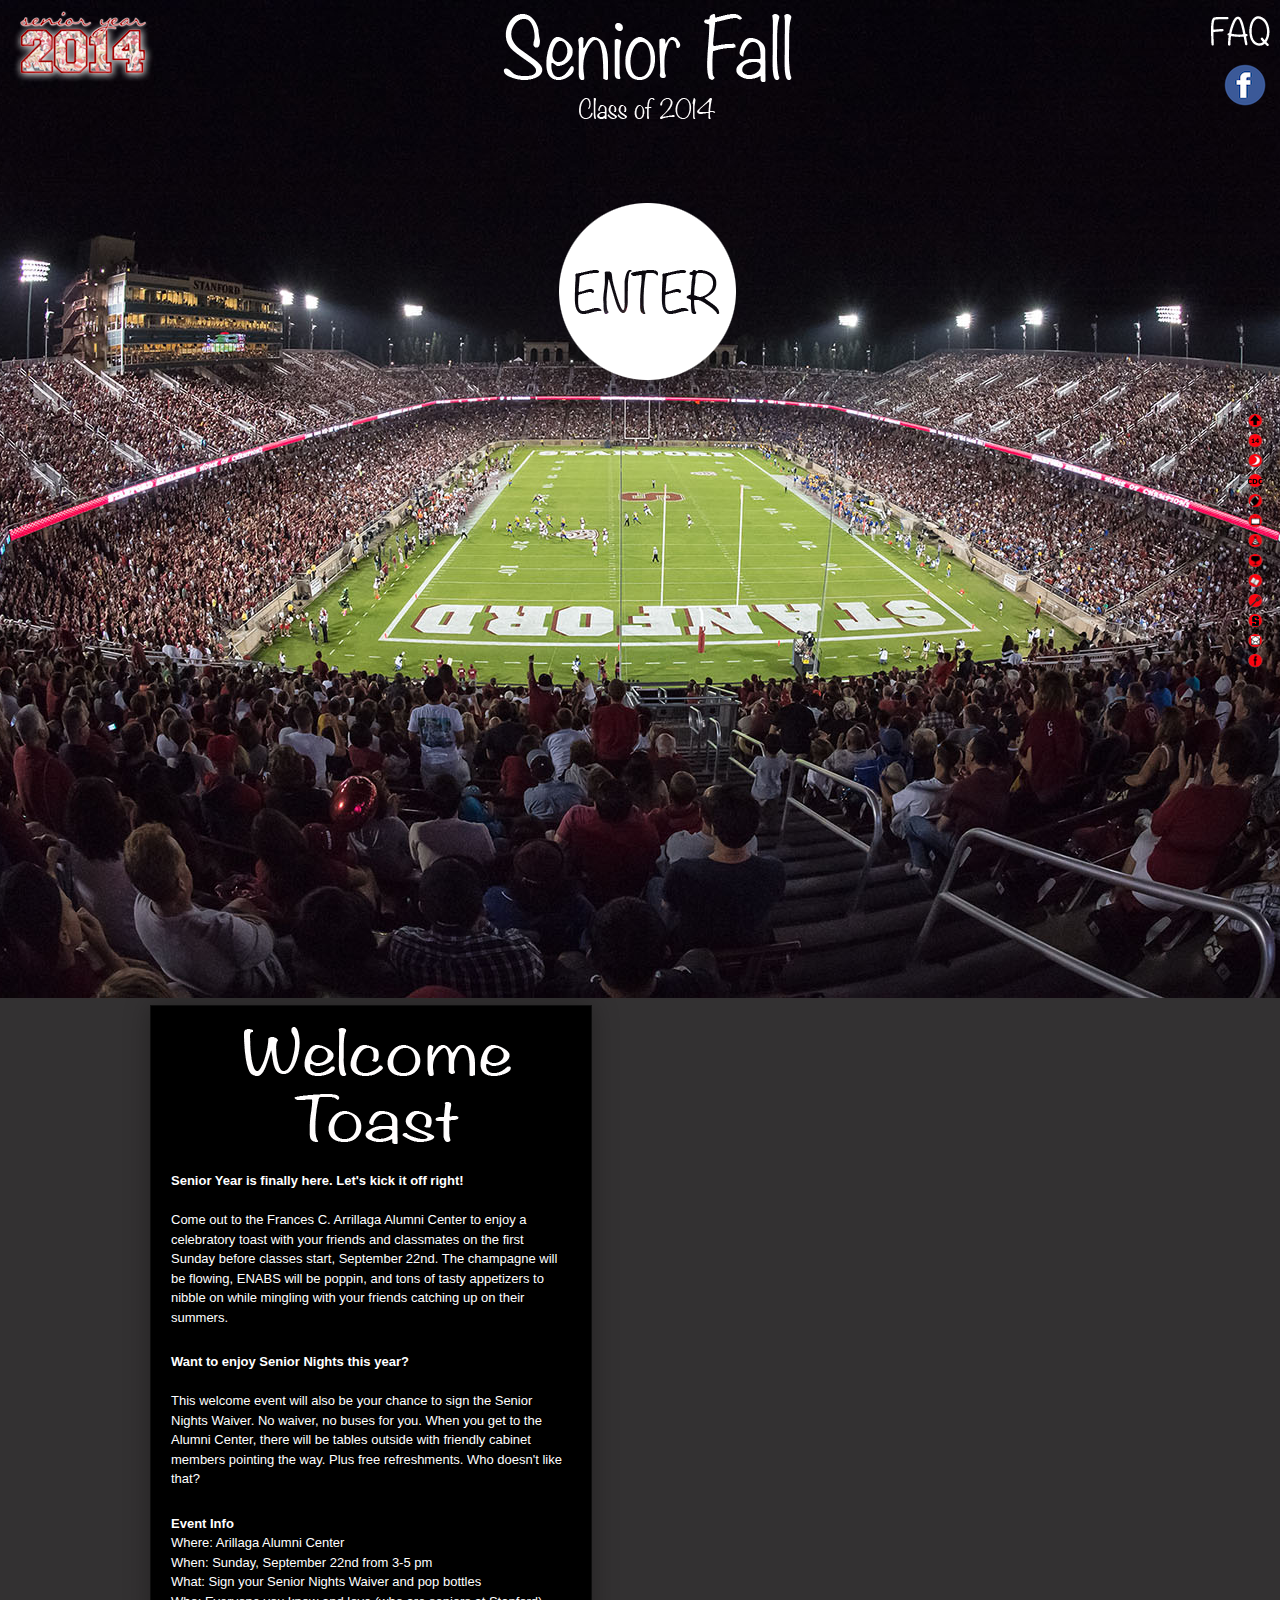
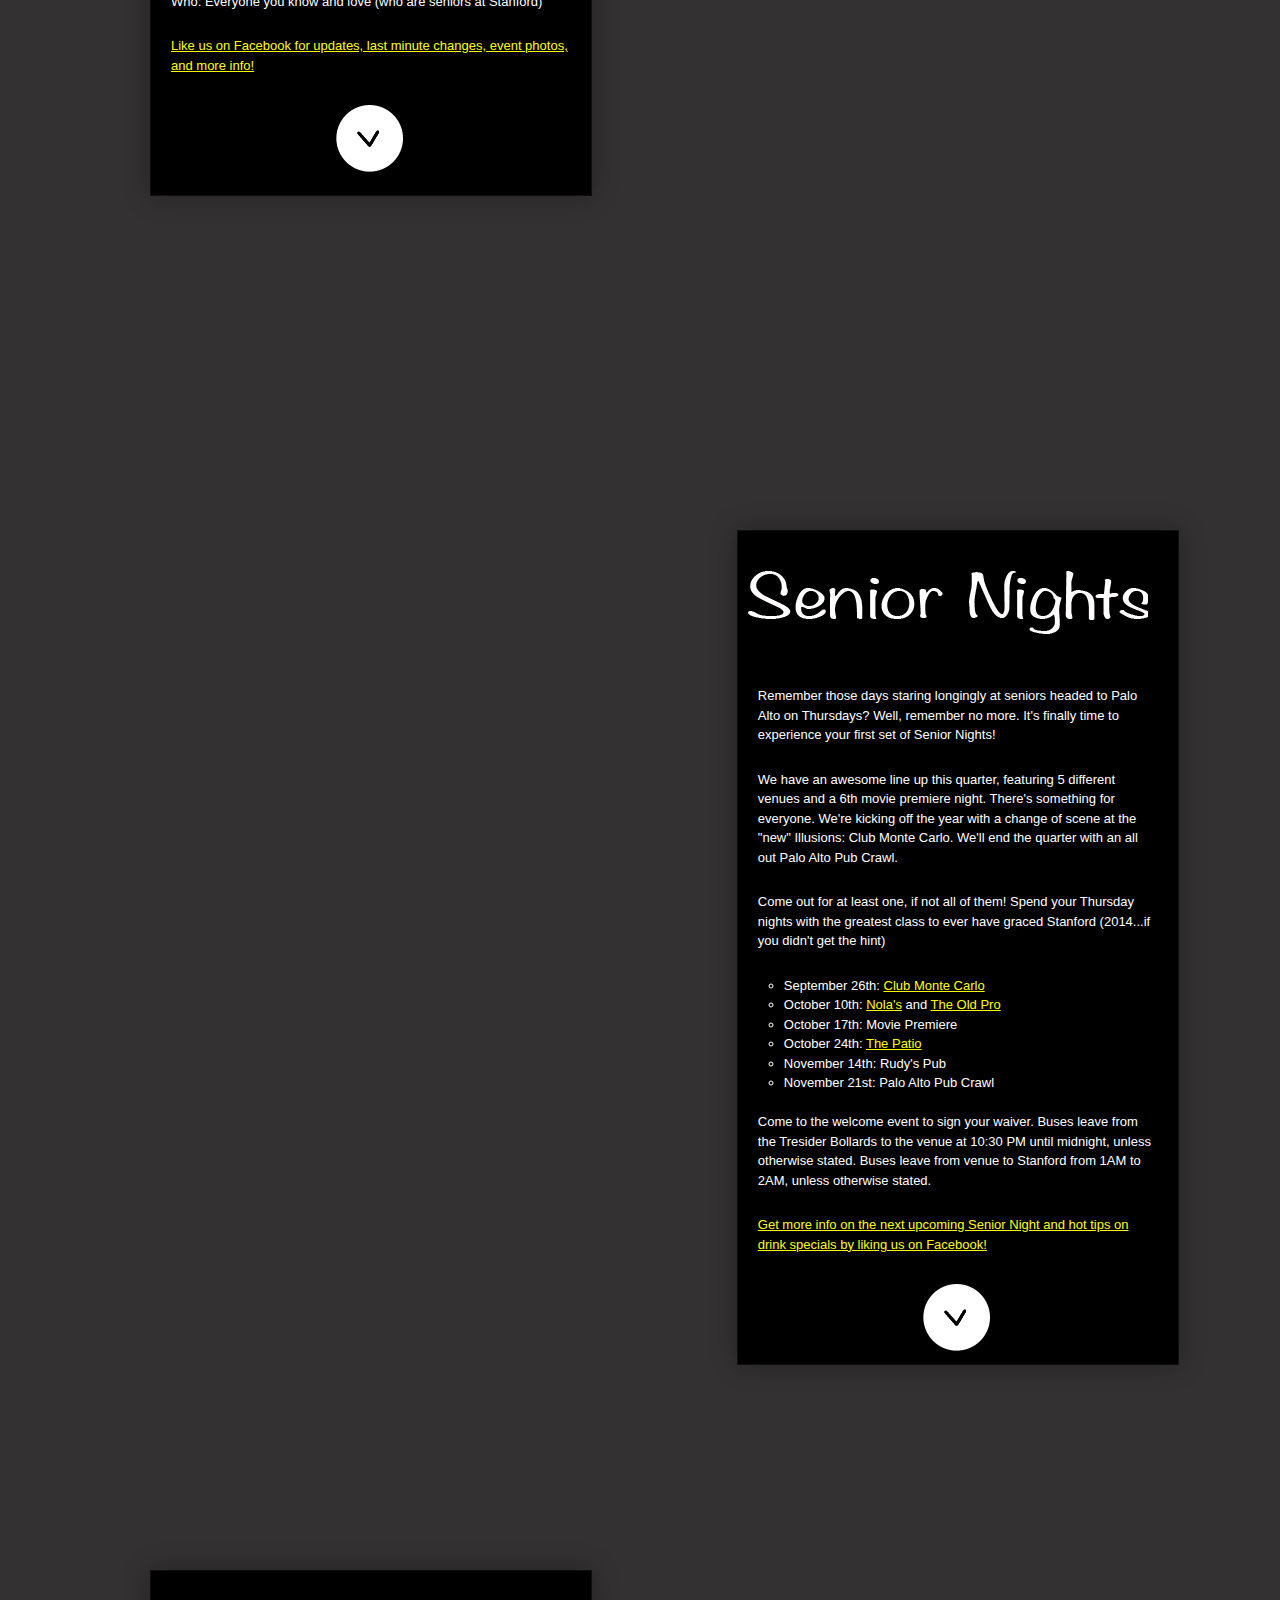
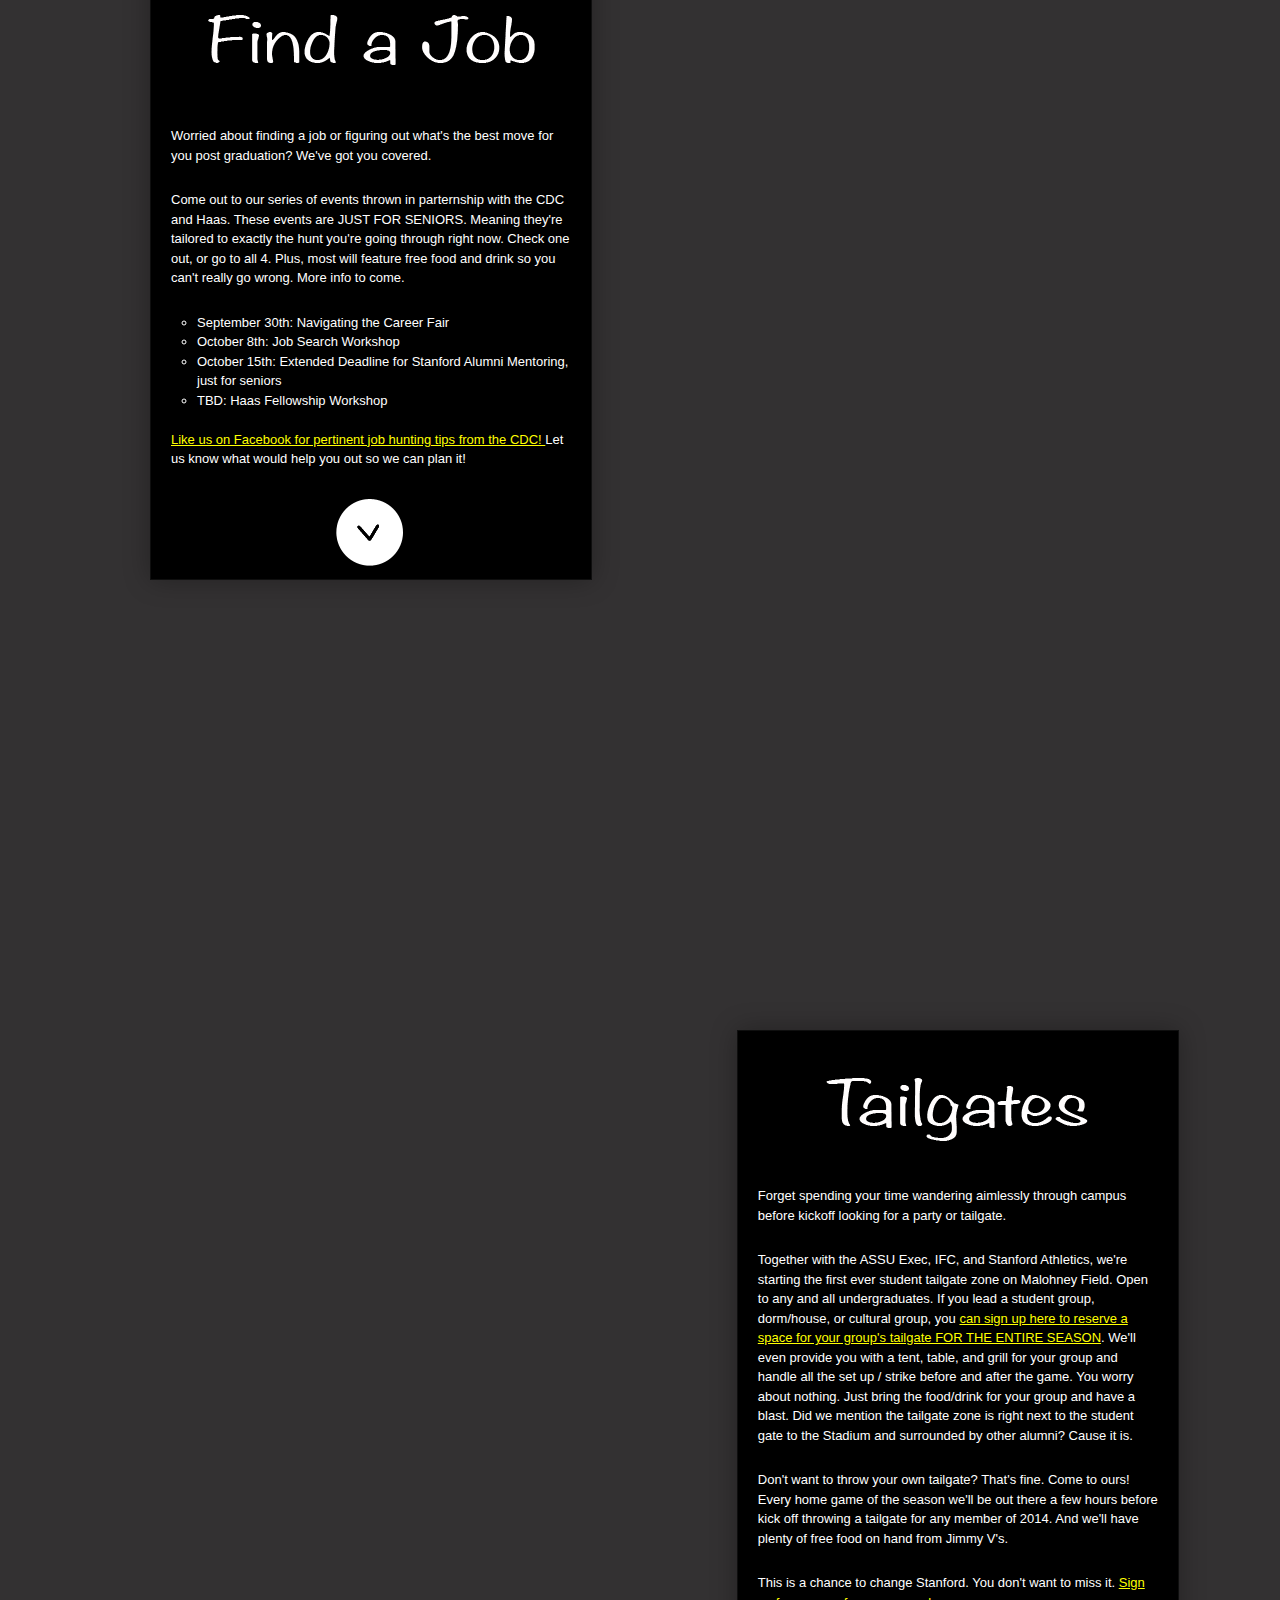
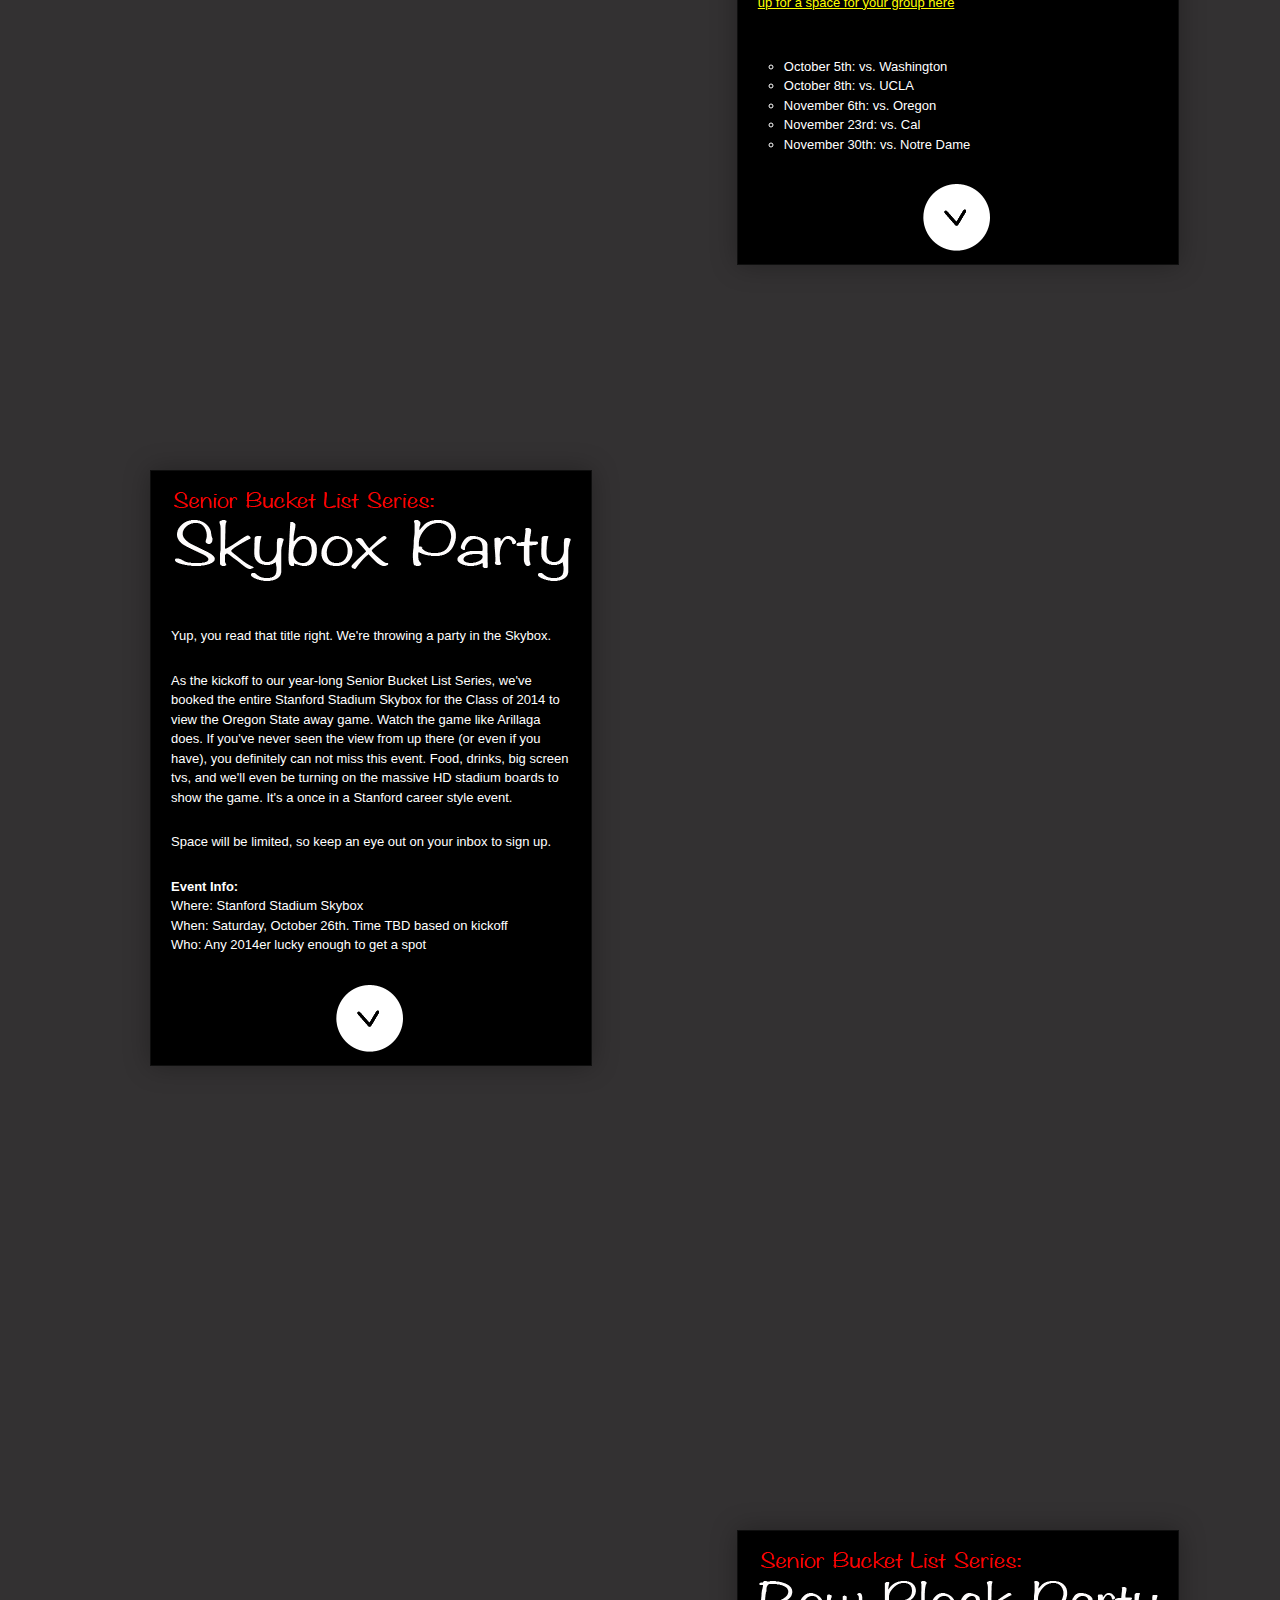
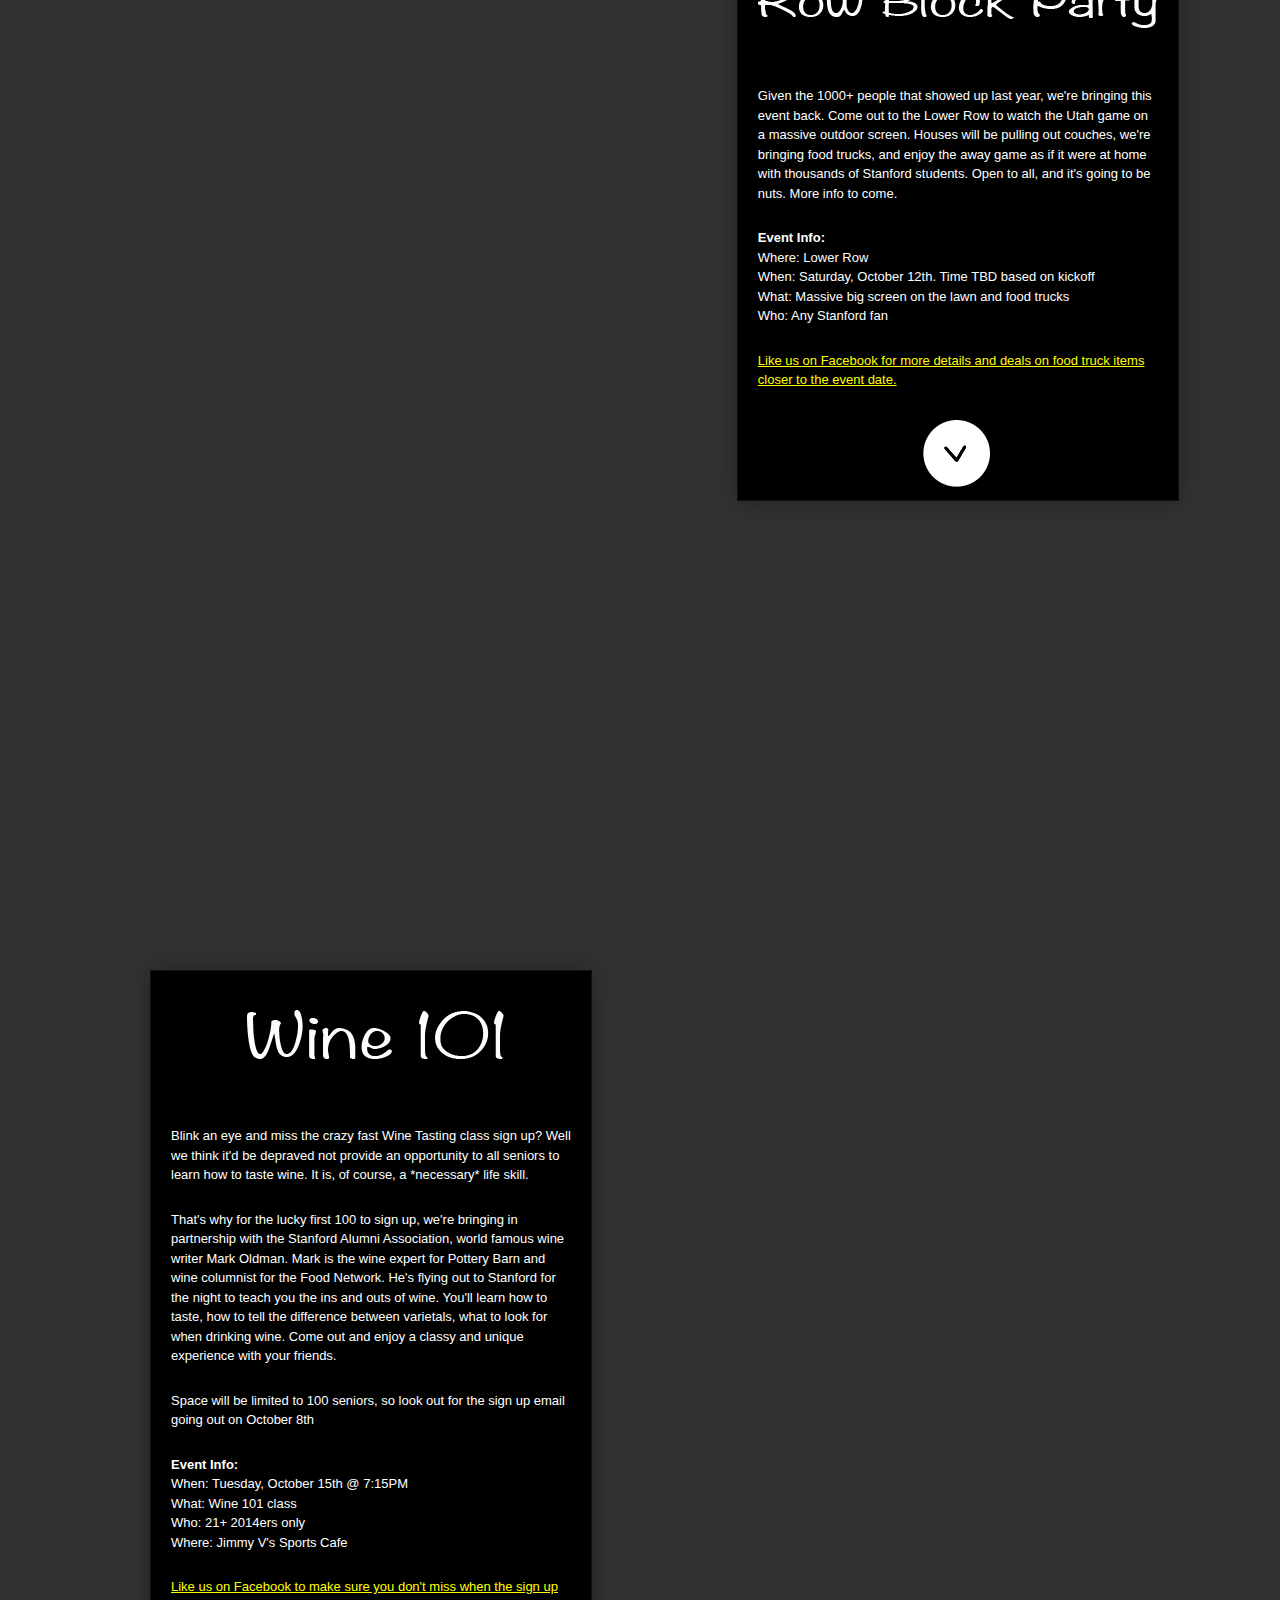
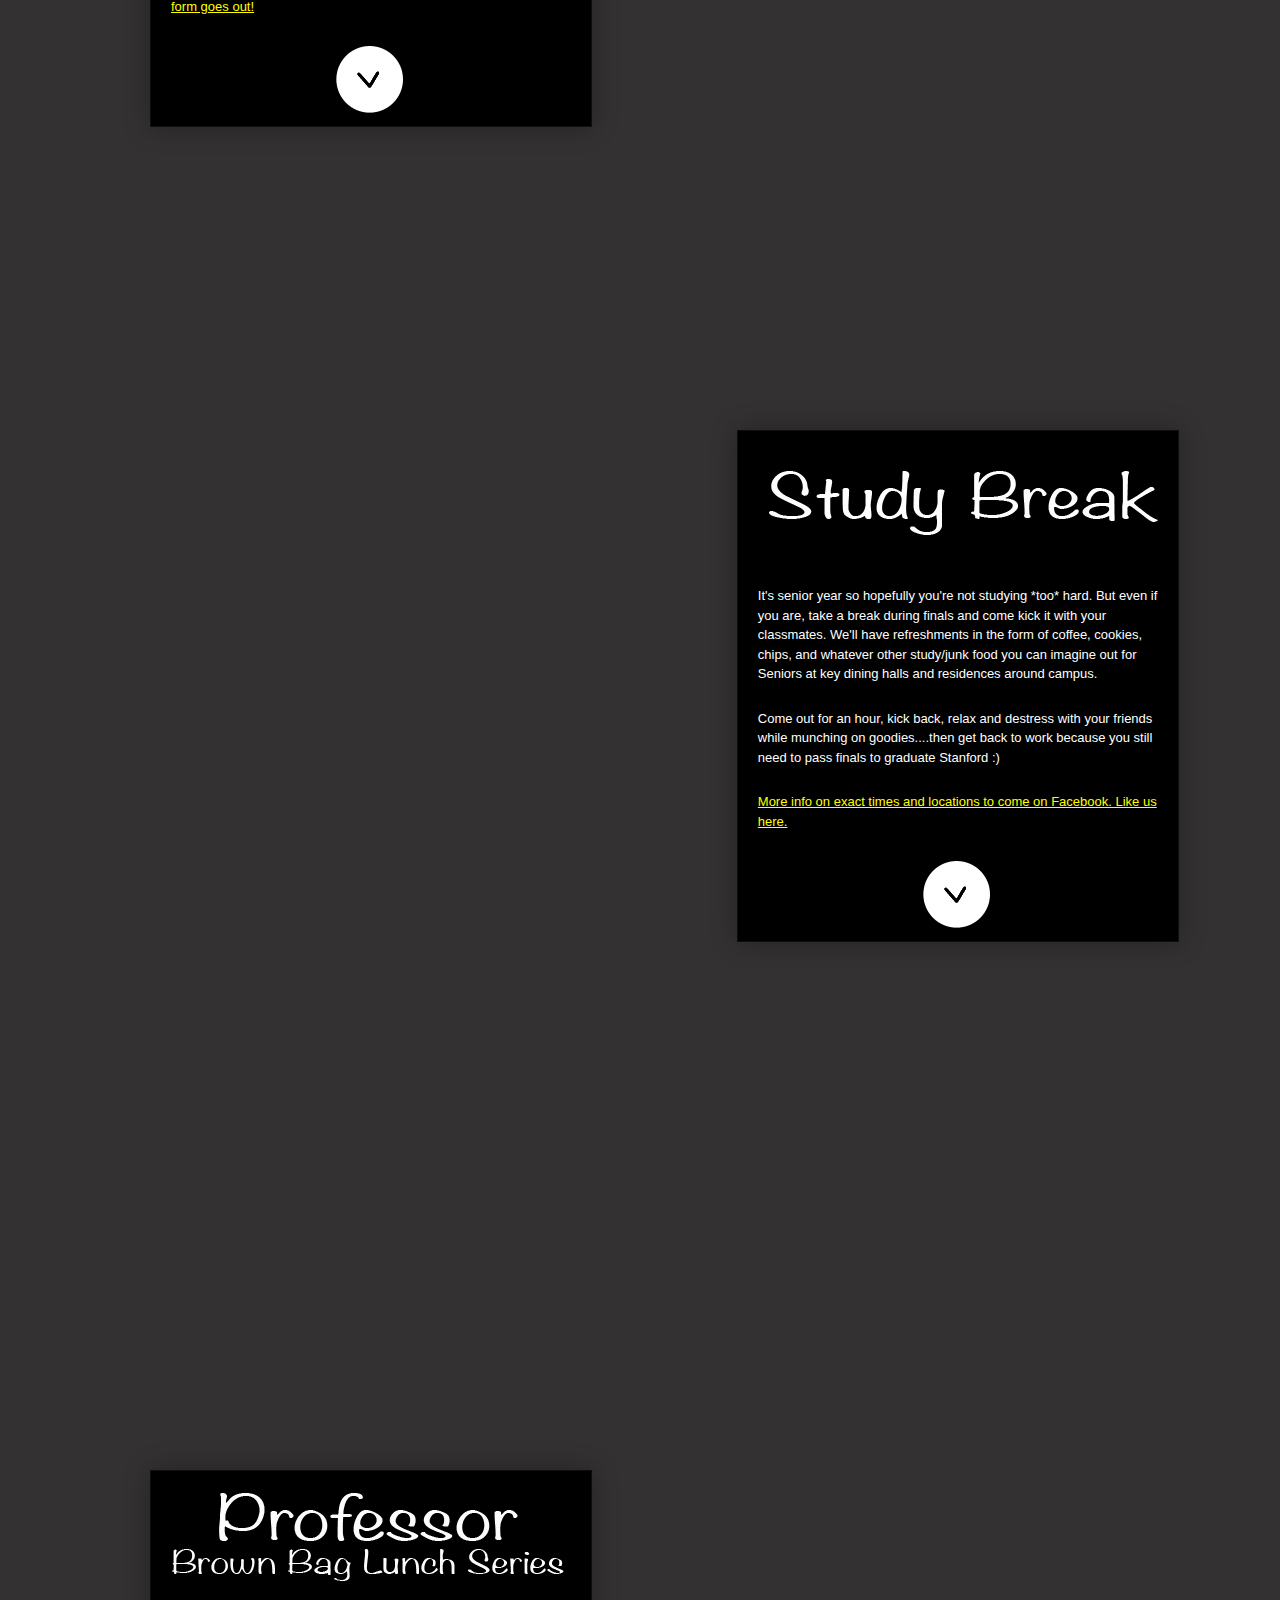
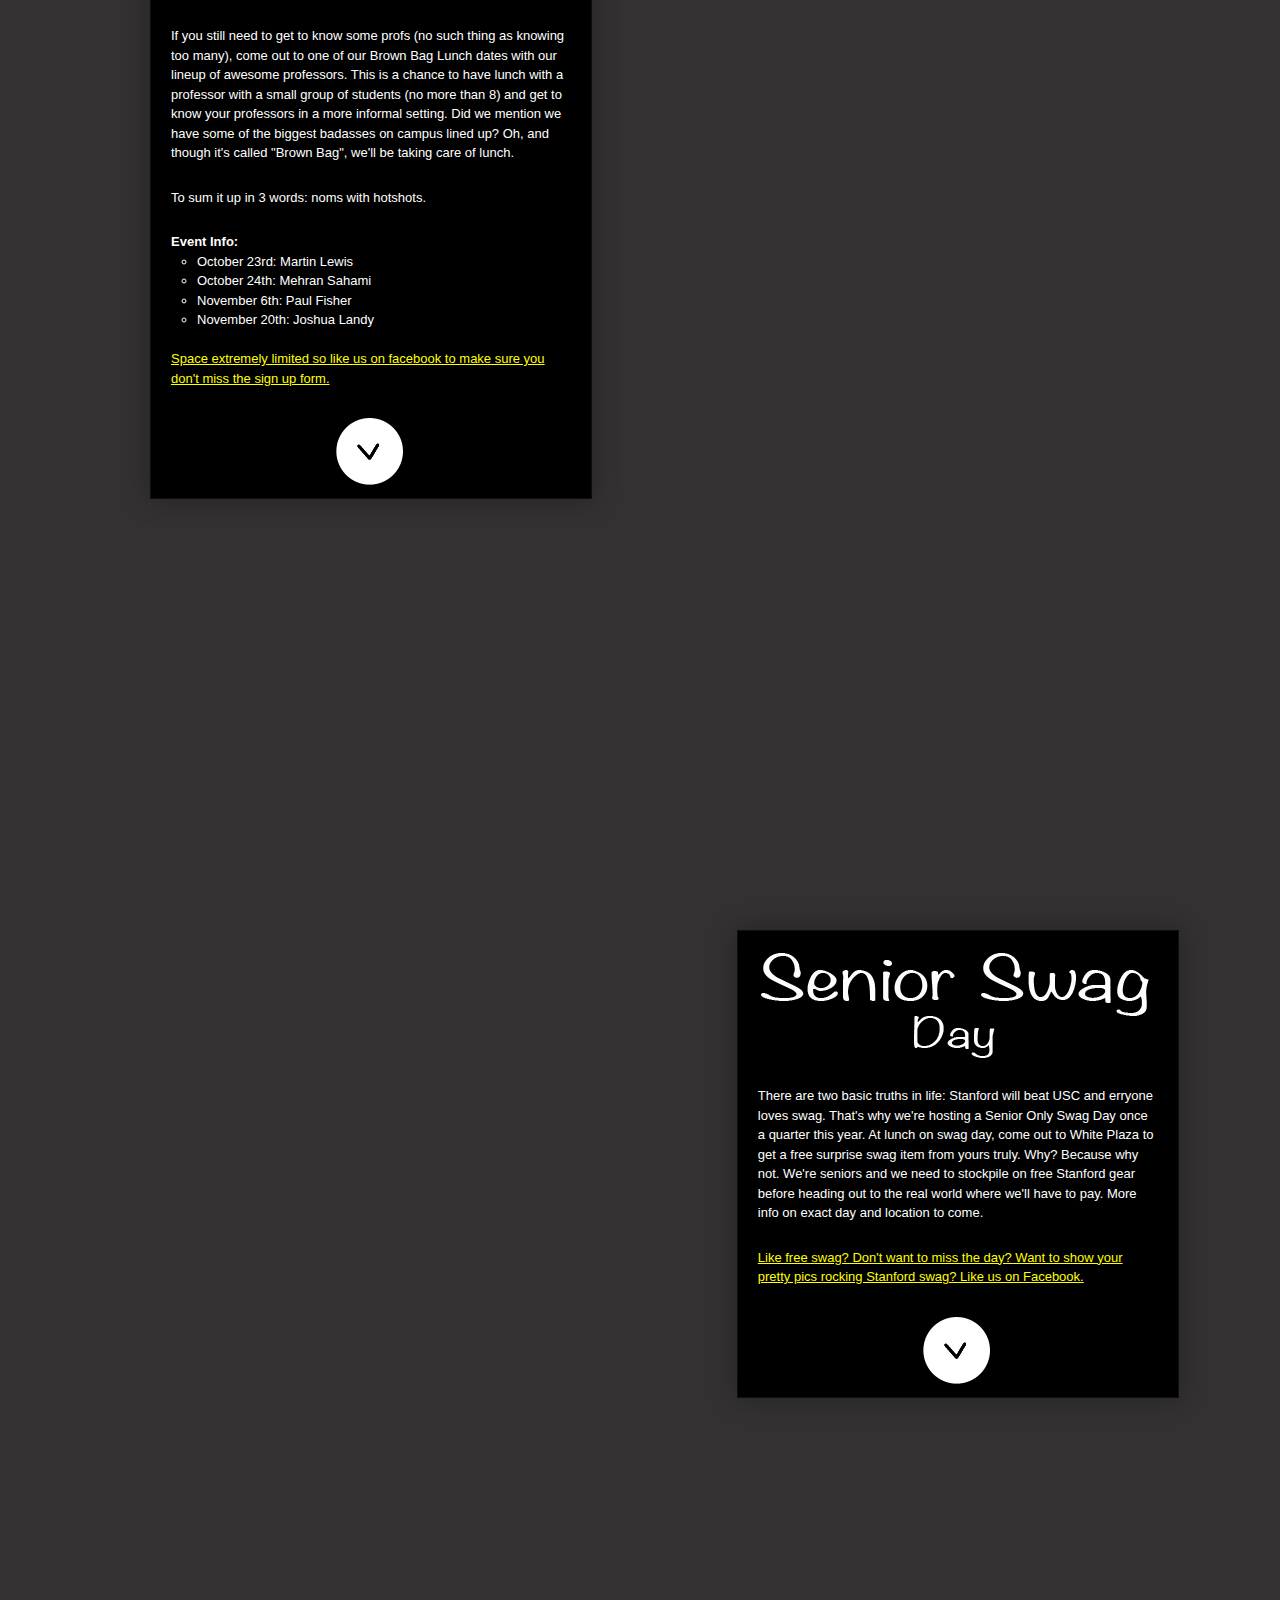
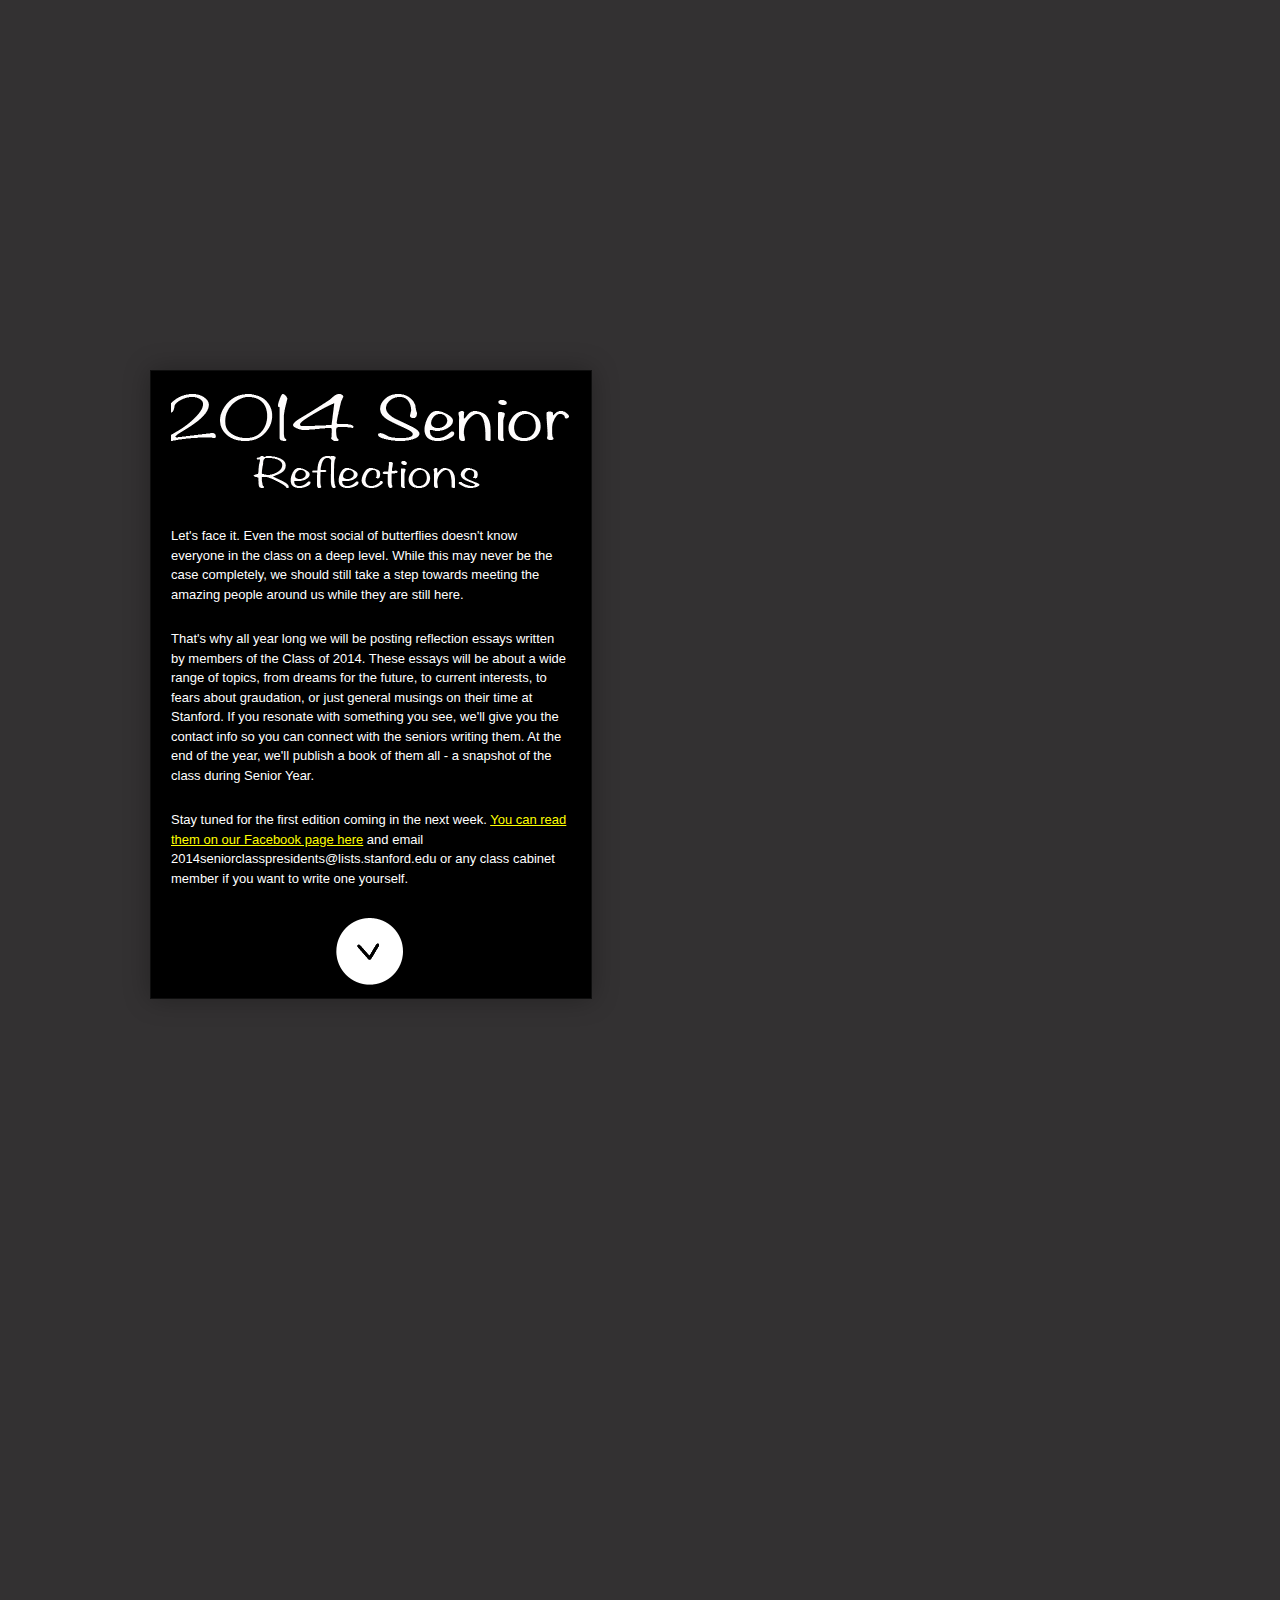
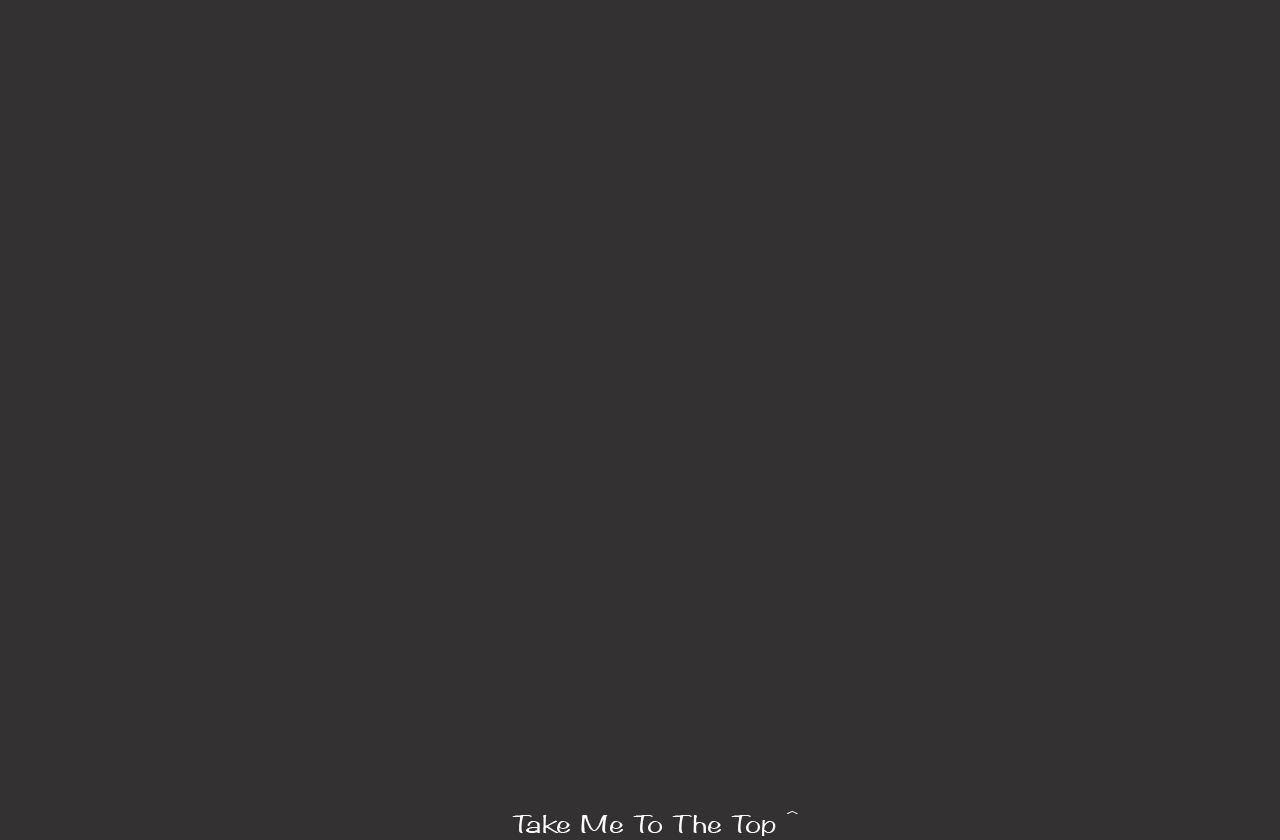
==== commit e3455c86: "Merge branch 'master' of https://github.com/katiecanada/seniors" ====
--- a/fall_website/index.html
+++ b/fall_website/index.html
@@ -324,6 +324,14 @@
 
 				<p>To sum it up in 3 words: noms with hotshots.</p>
 
+				<h2>Event Info:</h2>
+				<ul>
+					<li> October 23rd: Martin Lewis</li> 
+					<li> October 24th: Mehran Sahami </li>
+					<li> November 6th: Paul Fisher  </li>
+					<li> November 20th: Joshua Landy </li>
+				</ul> <br/>
+
 				<p><a href="https://www.facebook.com/StanfordSeniors2014">Space extremely limited so like us on facebook to make sure you don't miss the sign up form.</a></p>
 				<nav class="next-prev">
 					<a class="next eleventh" href="#eleventh">Next</a>
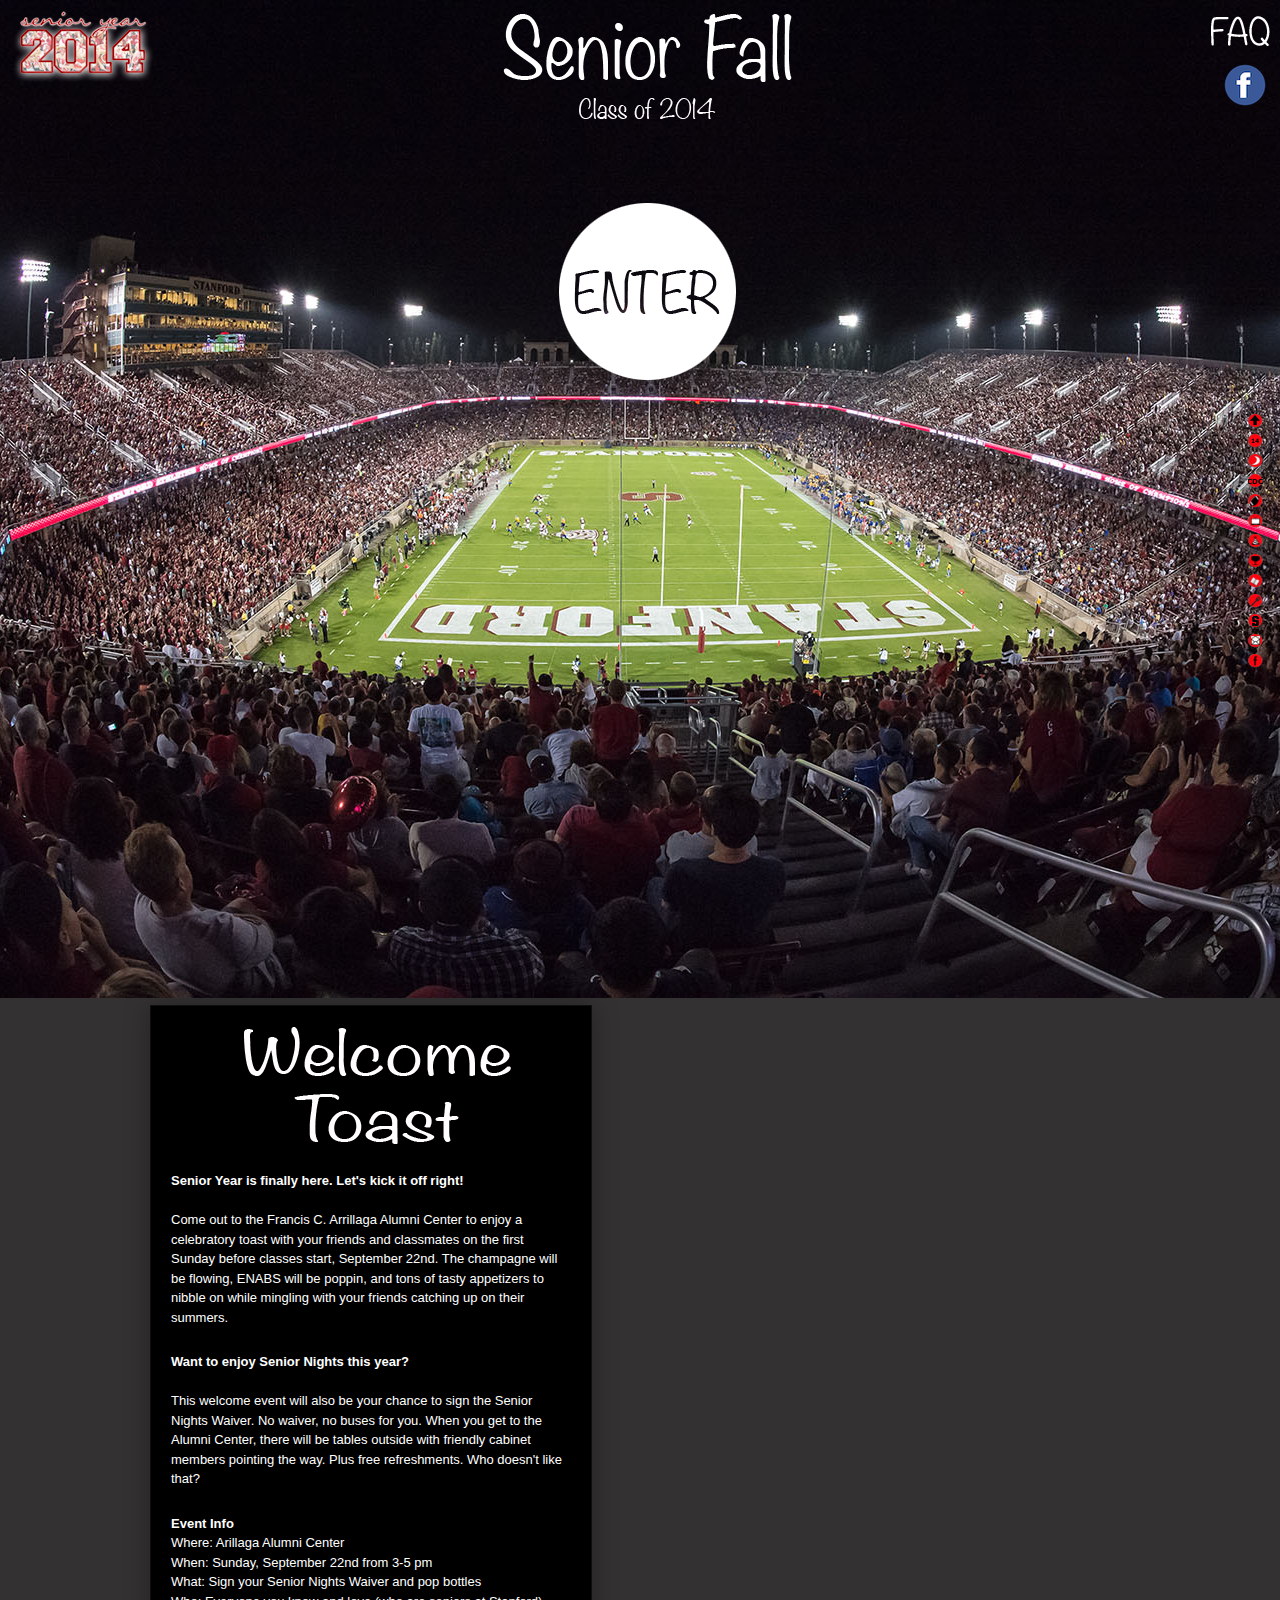
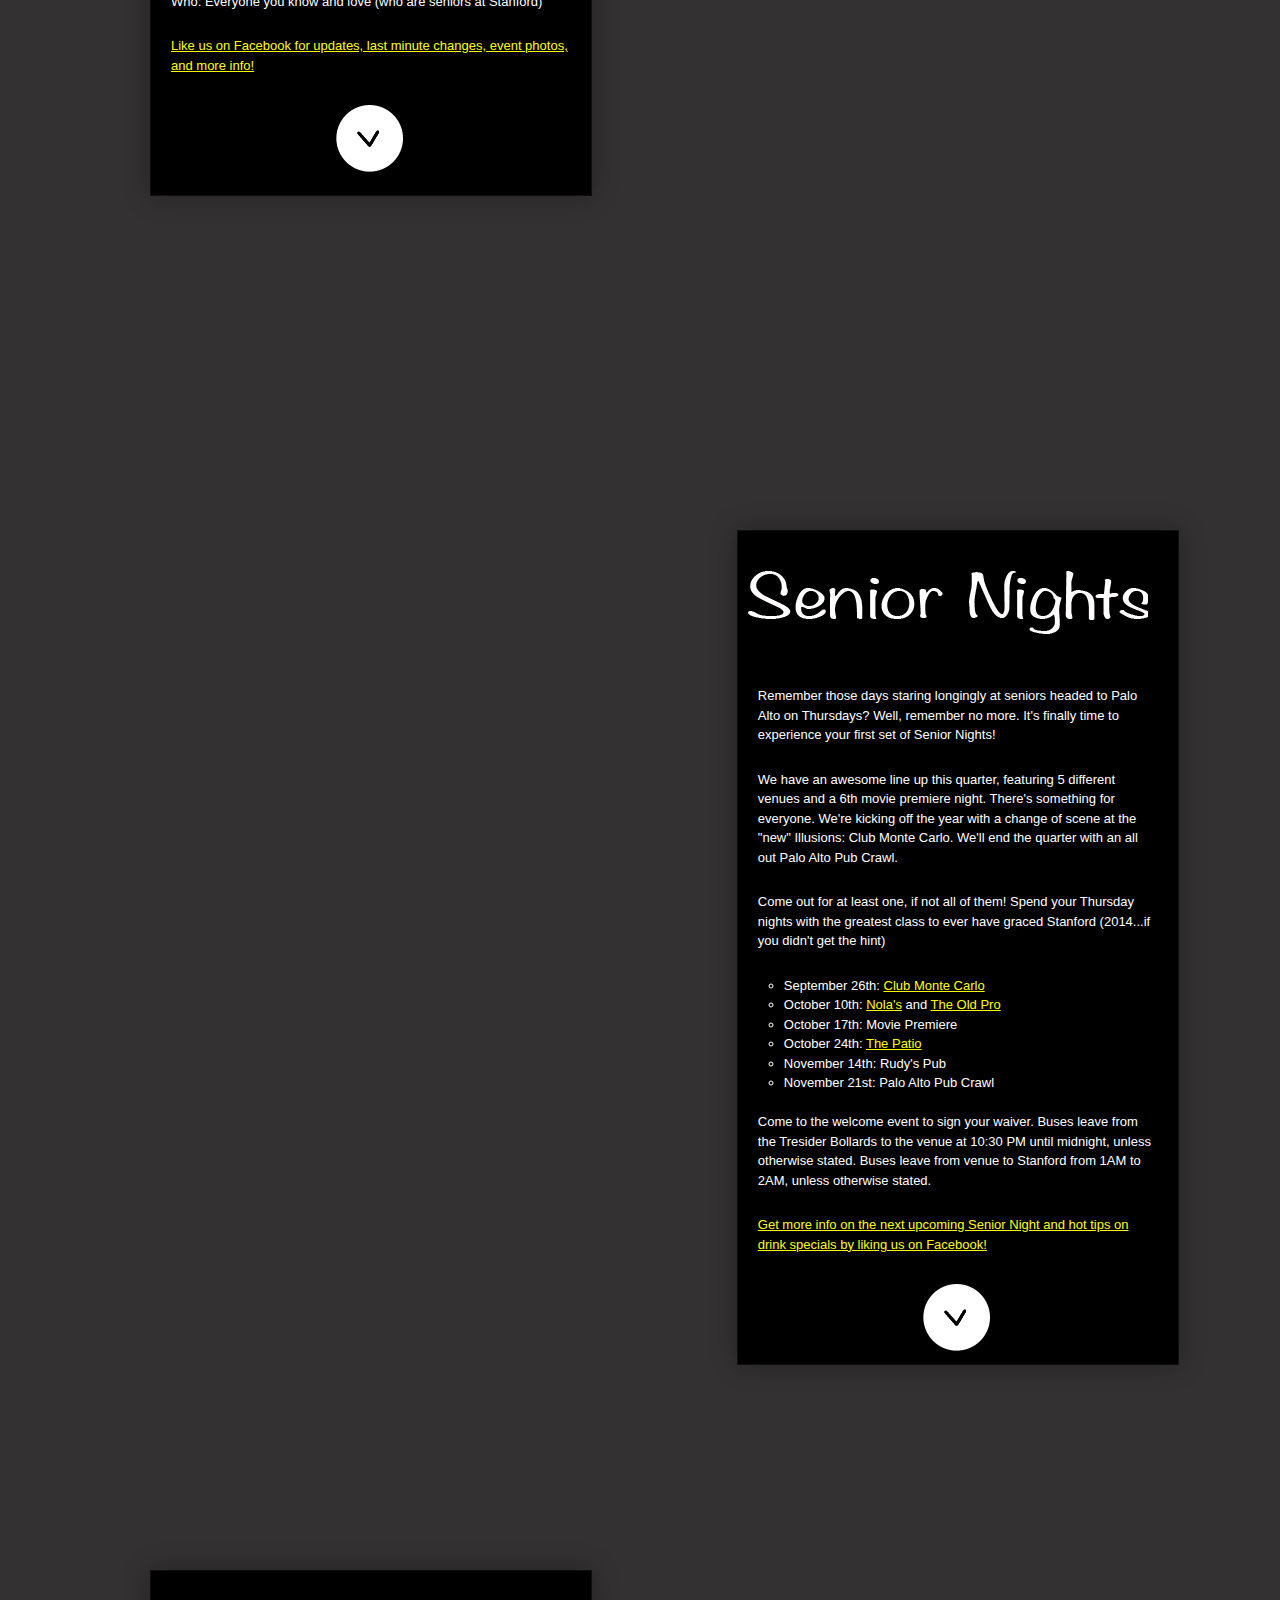
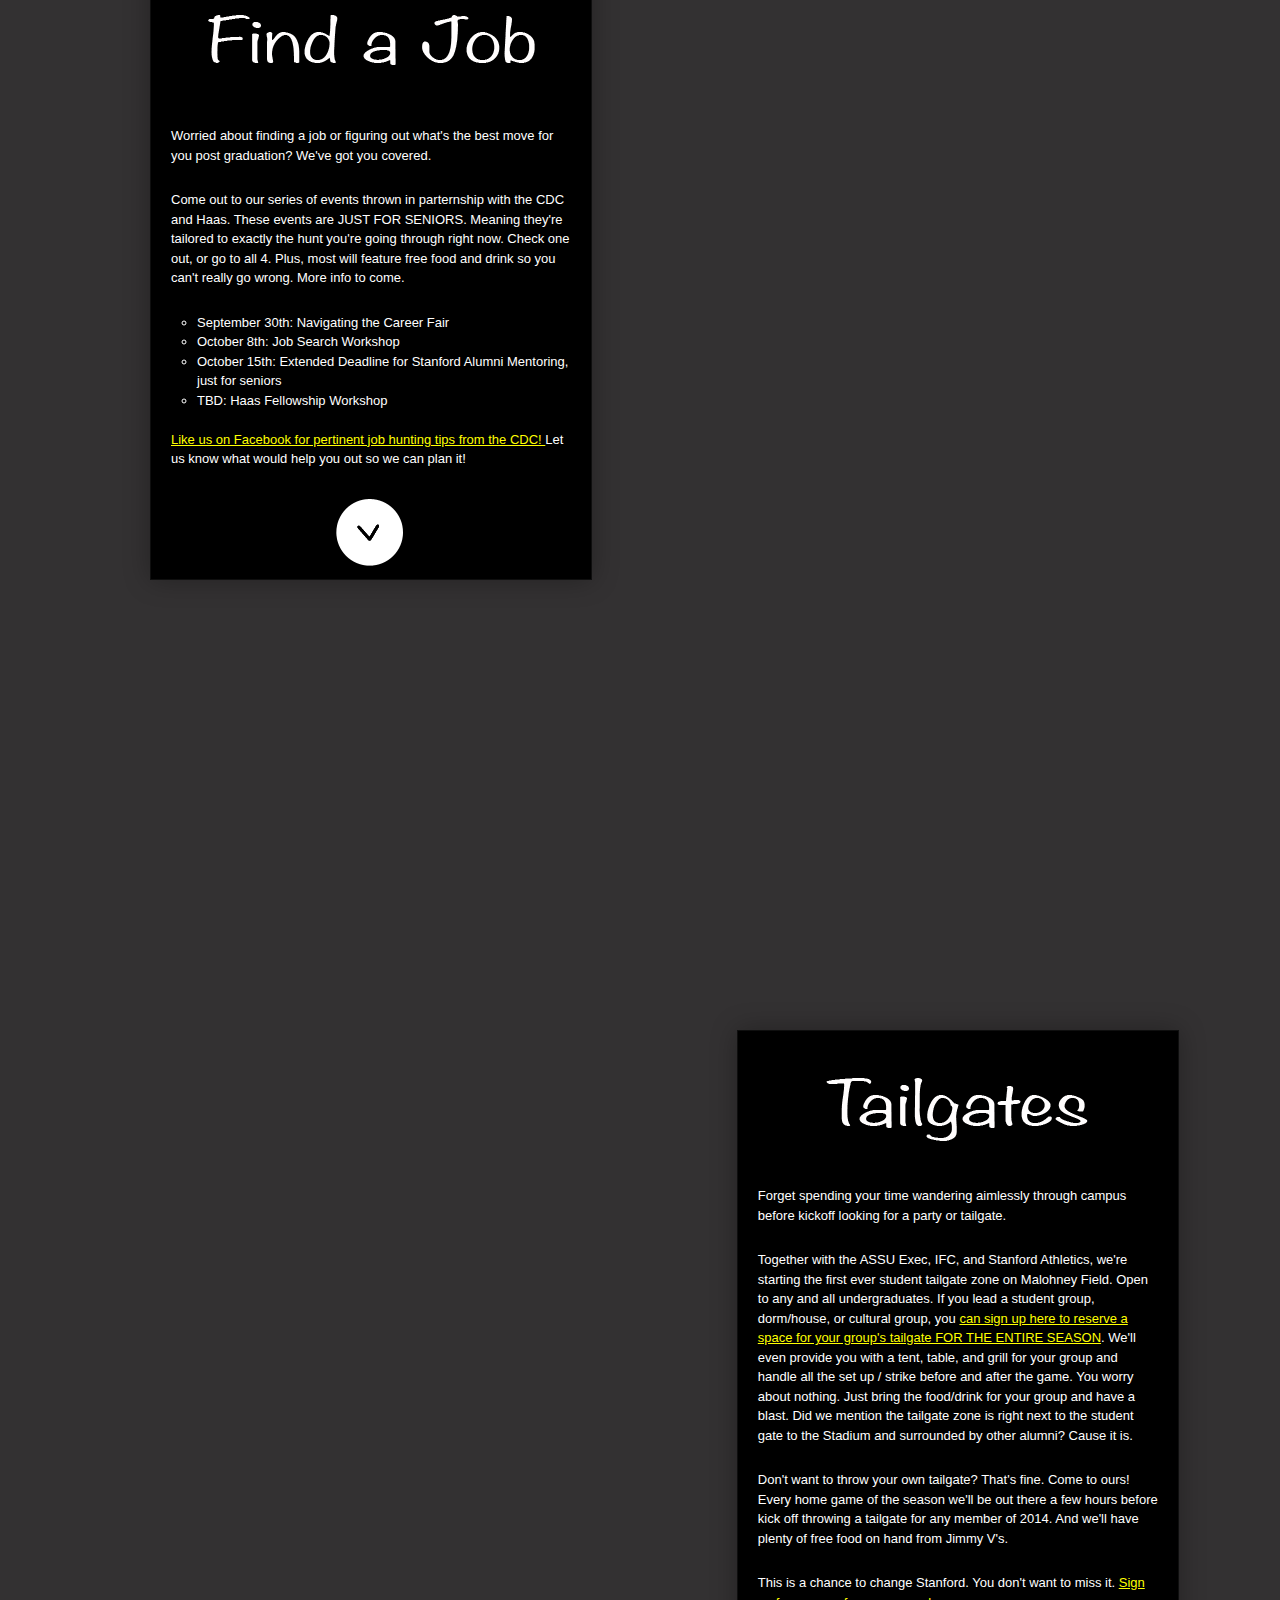
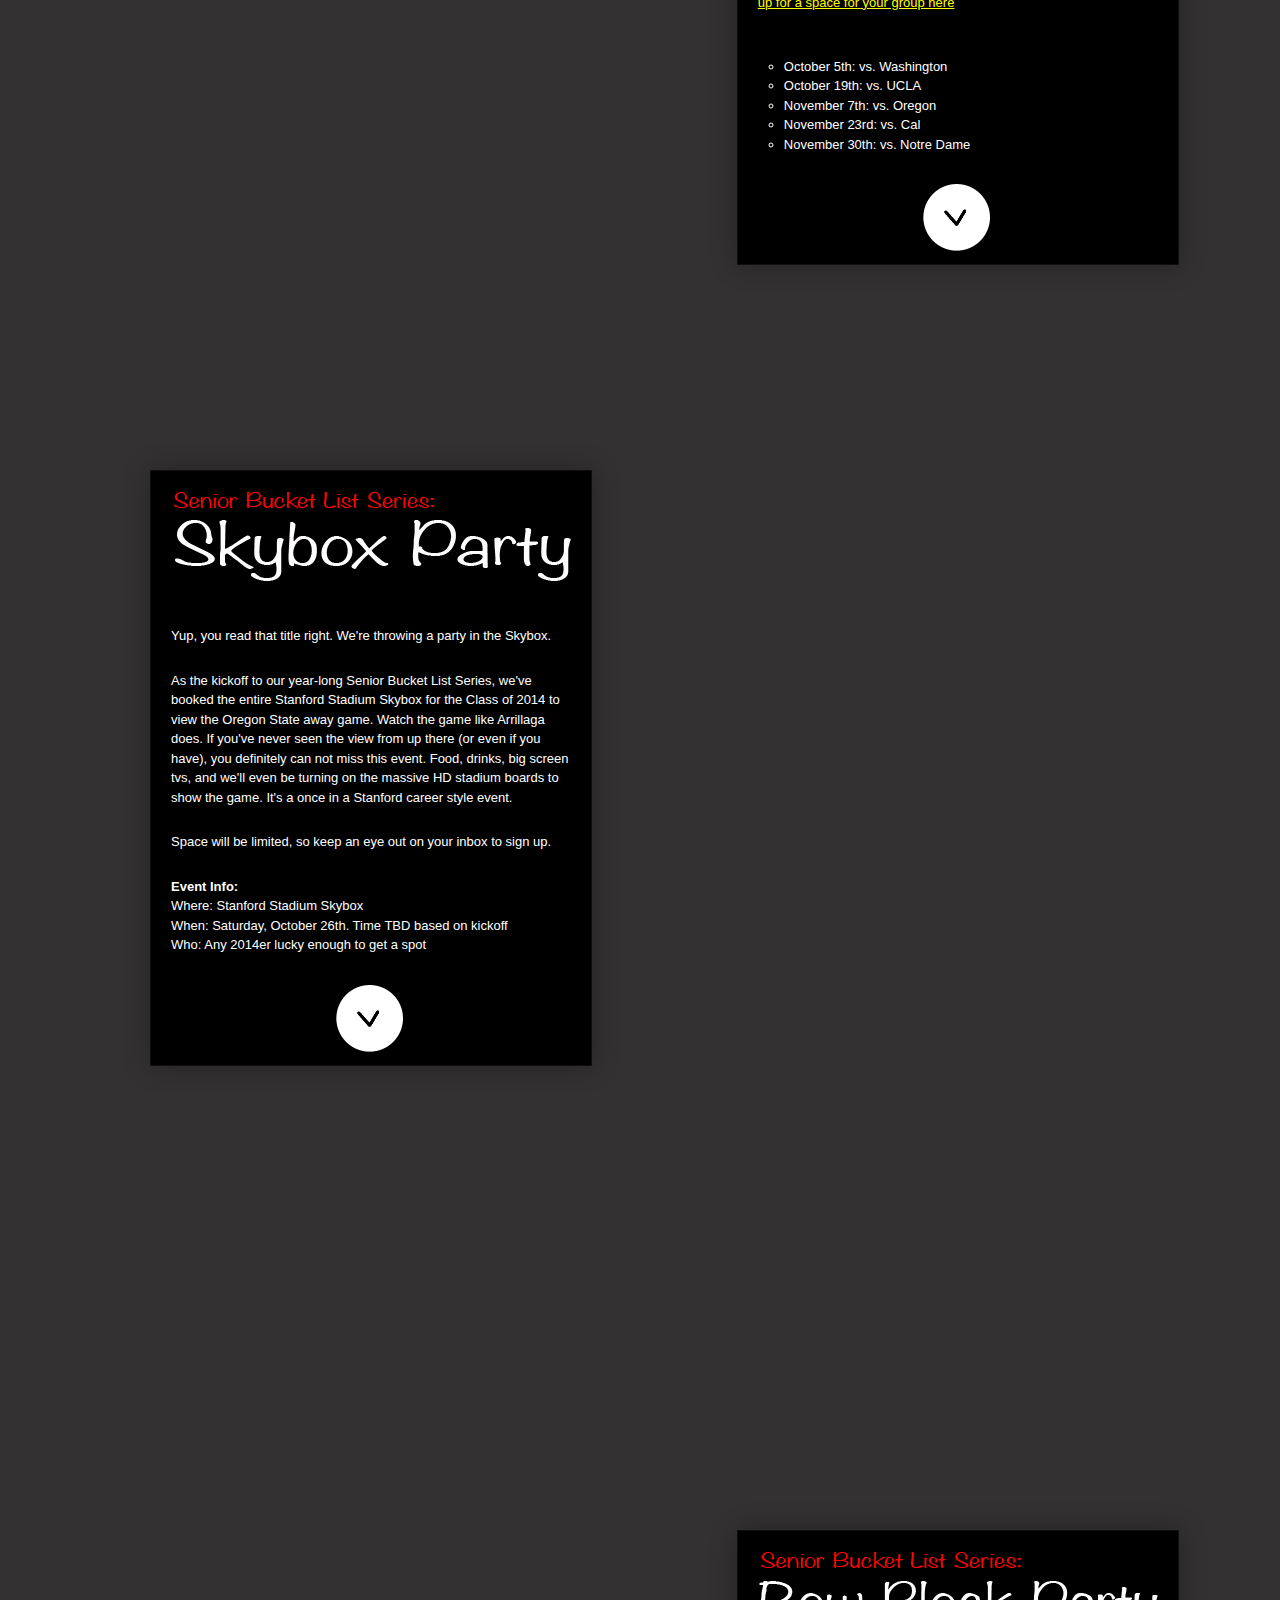
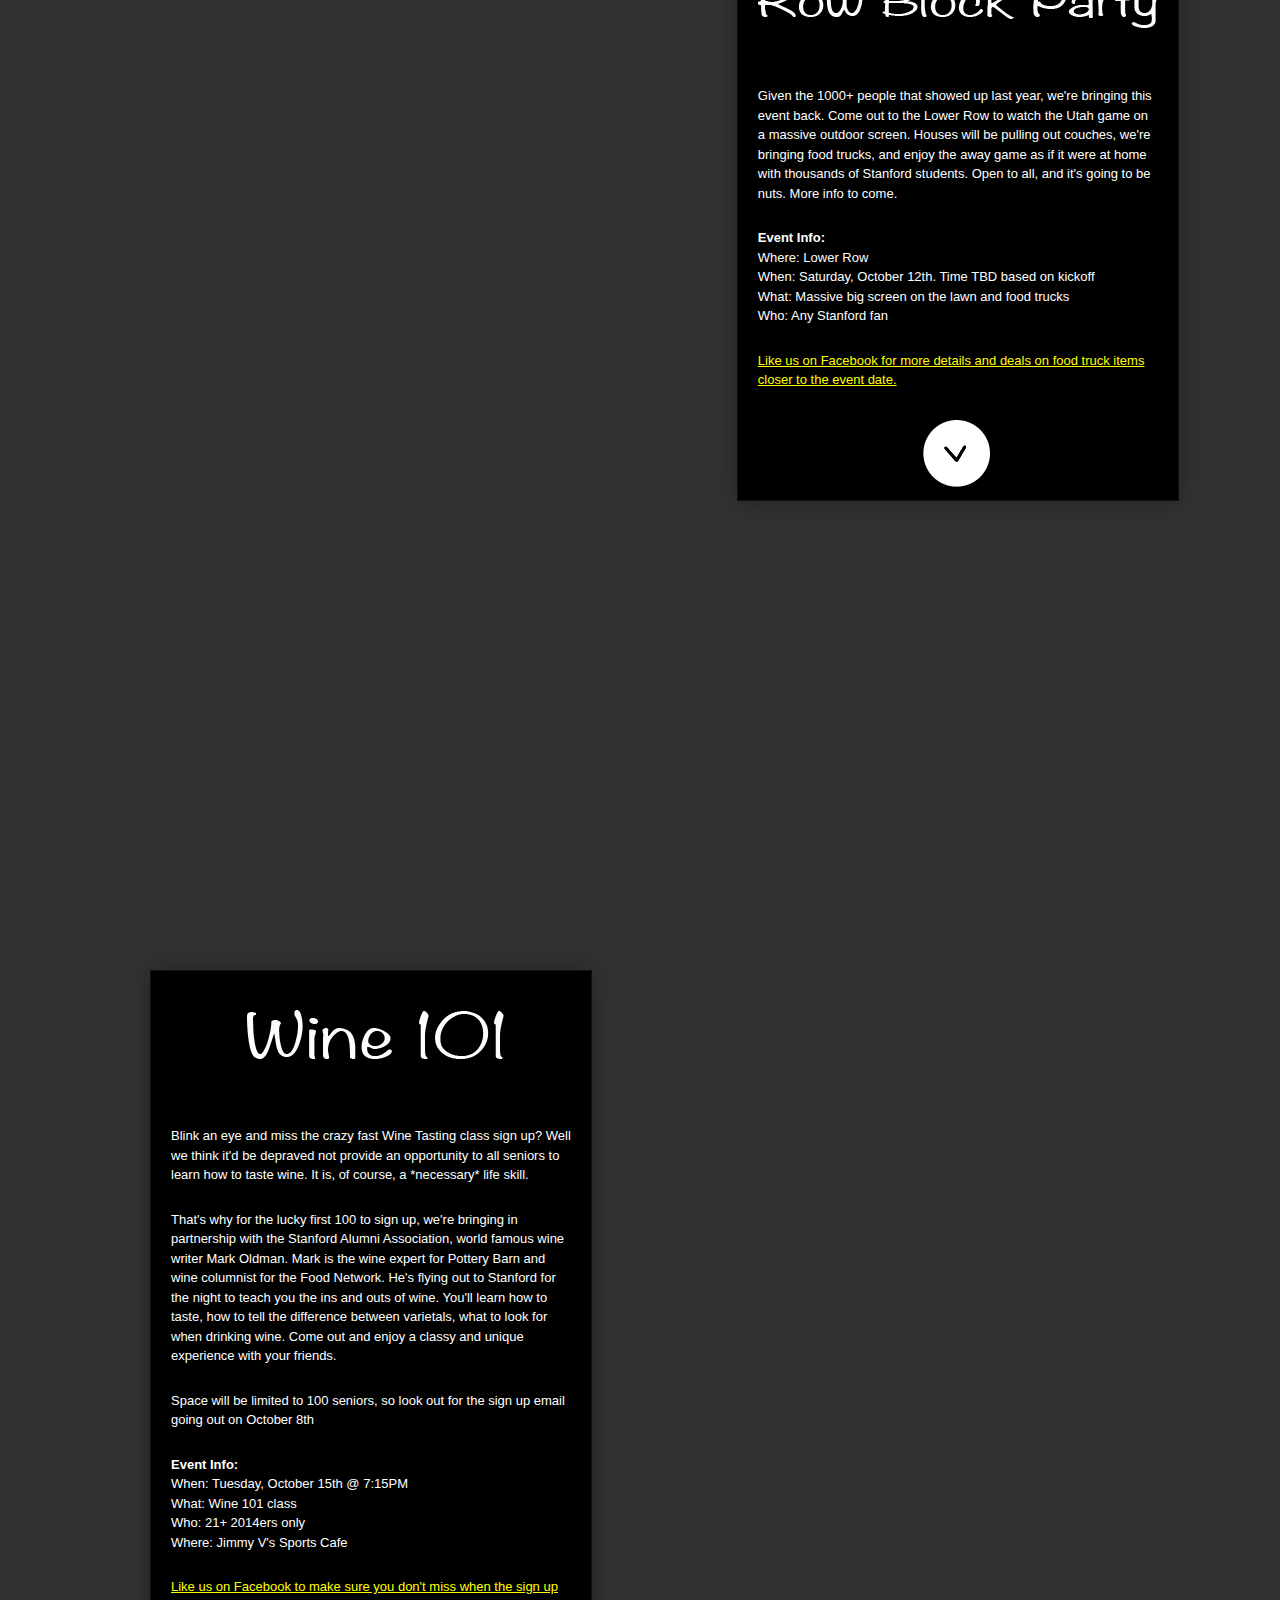
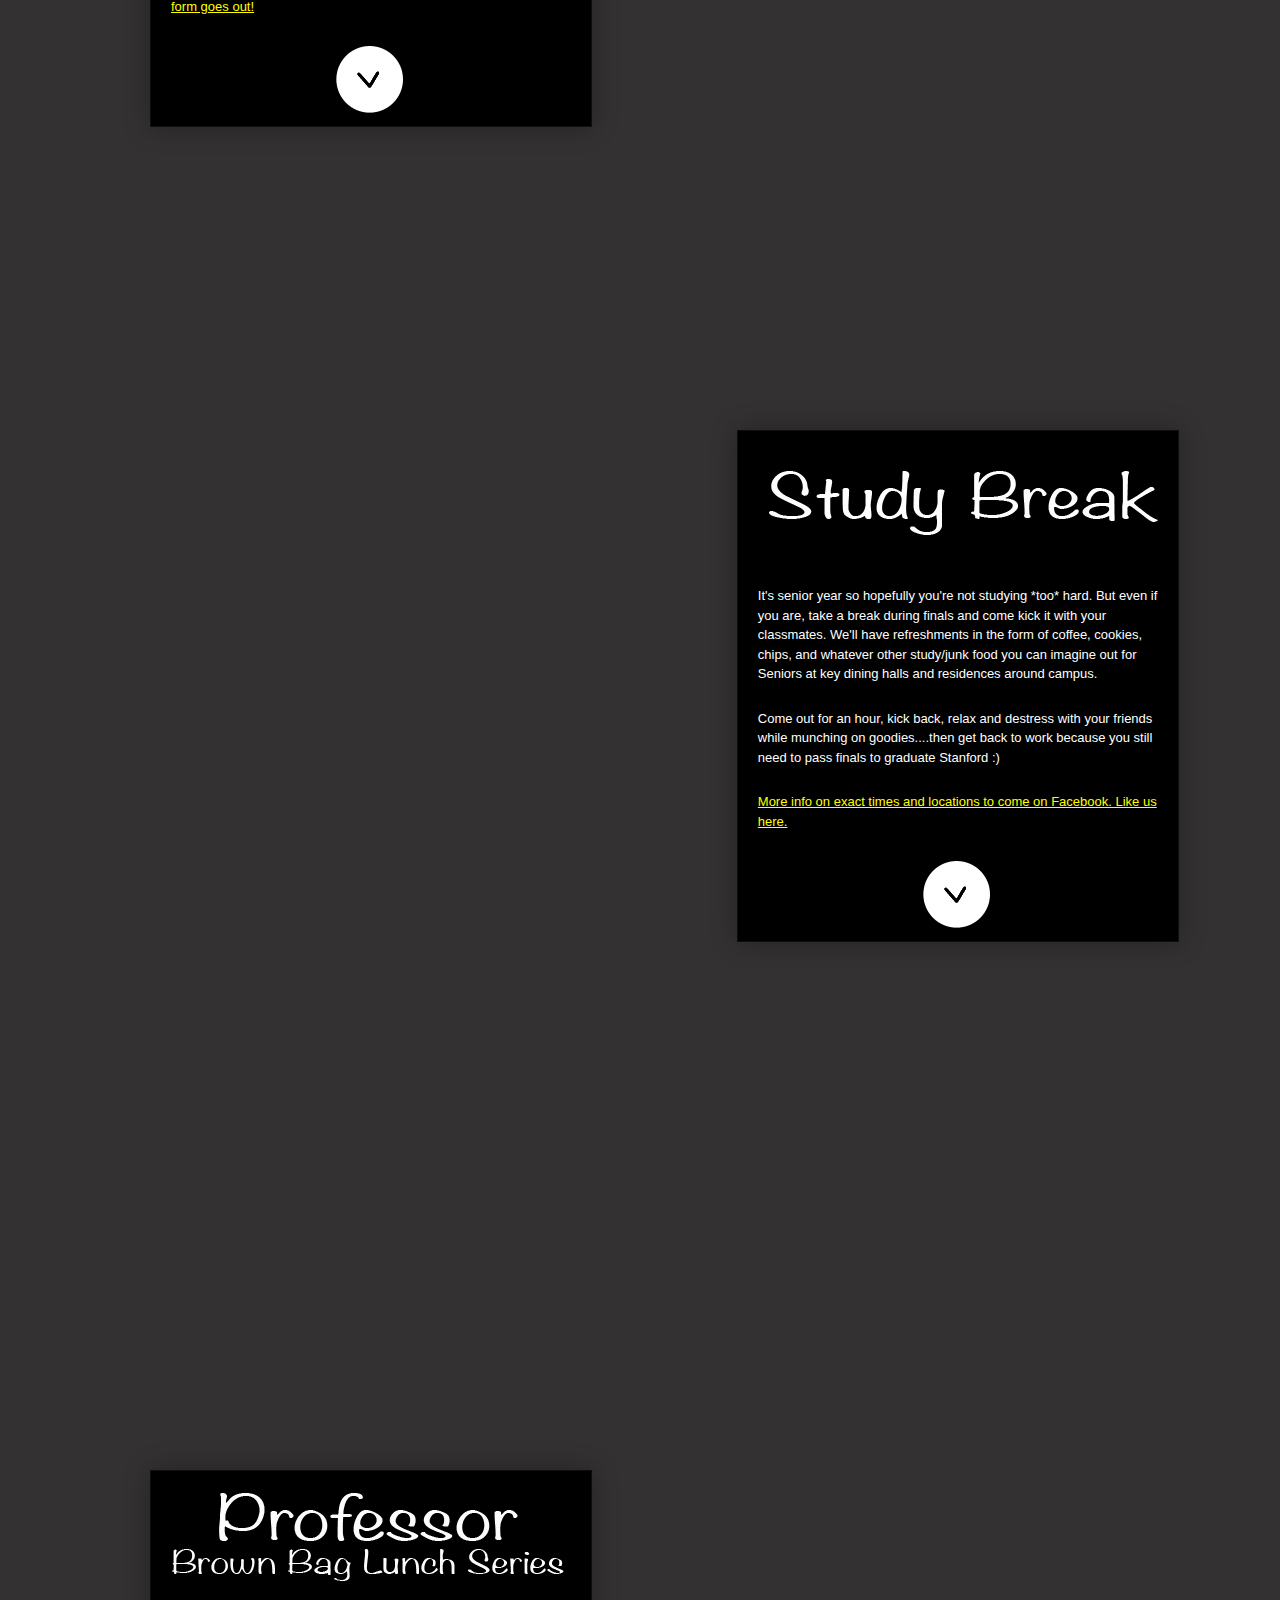
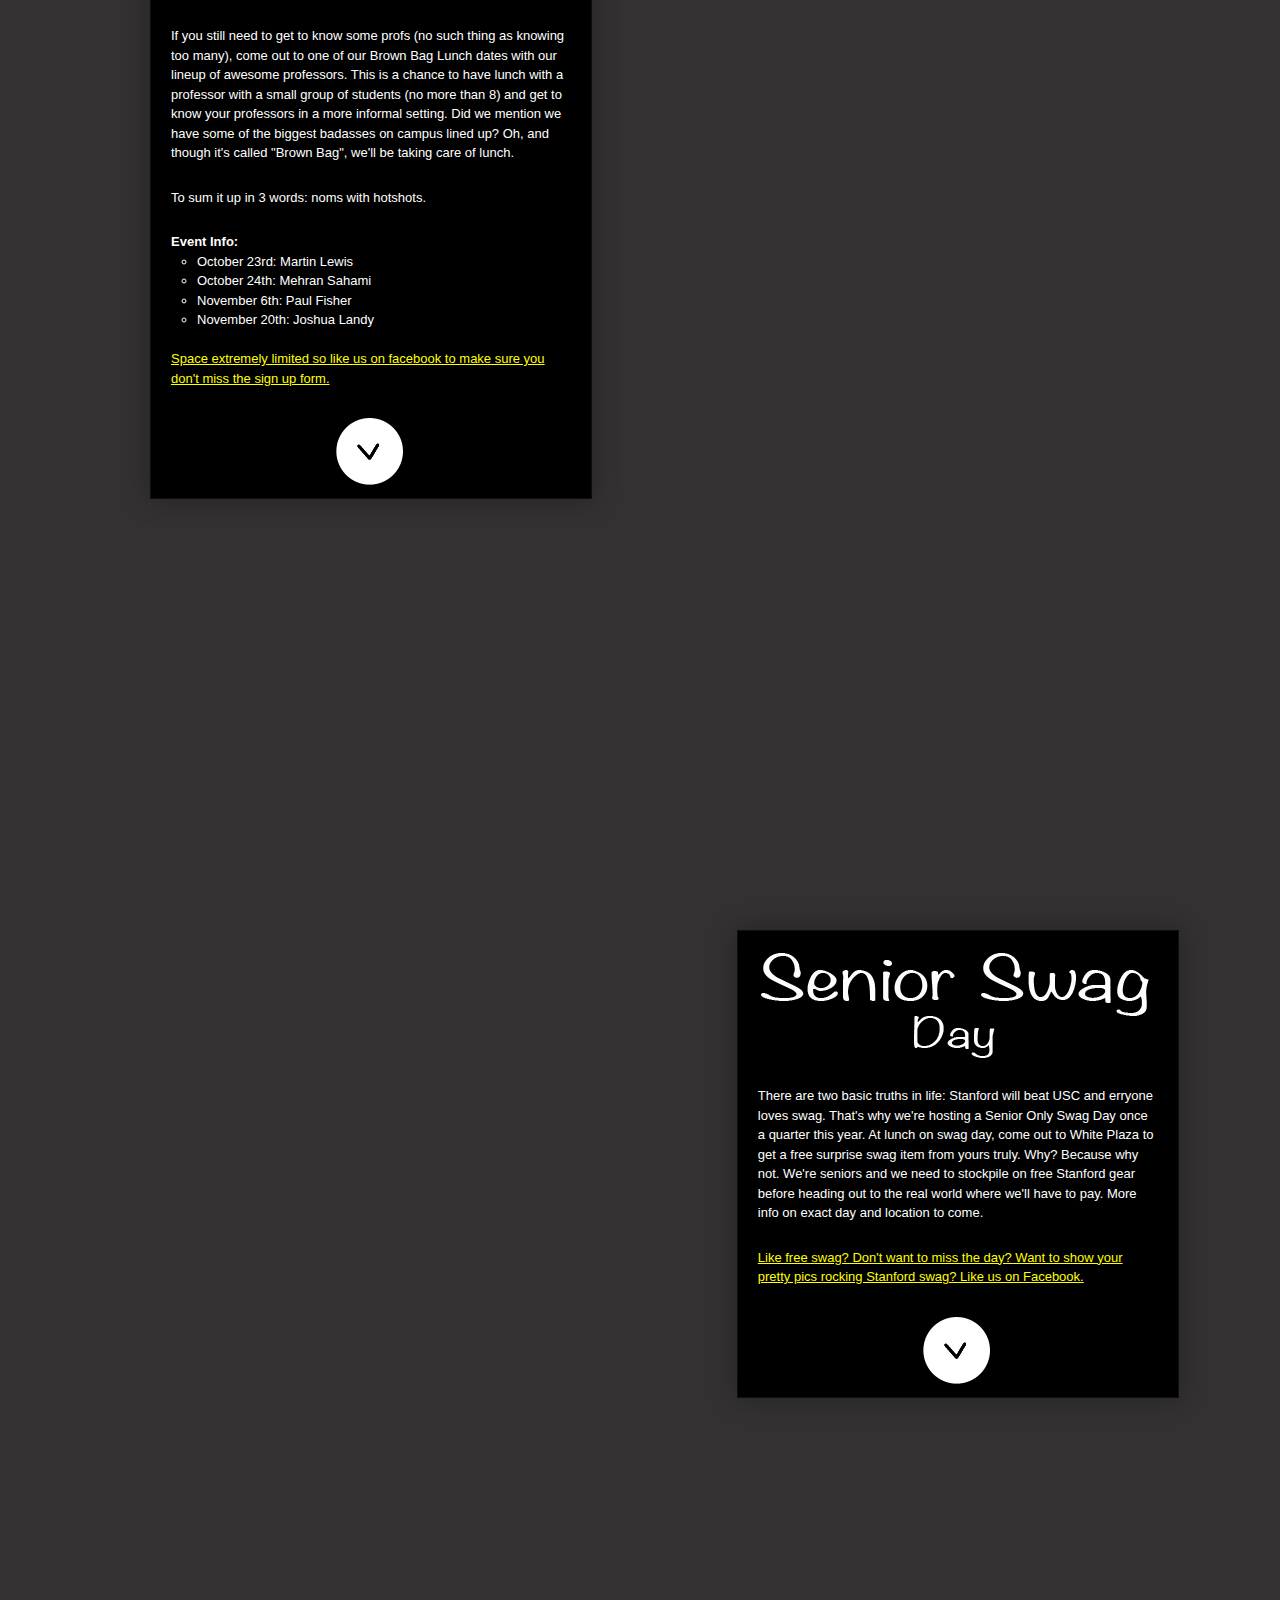
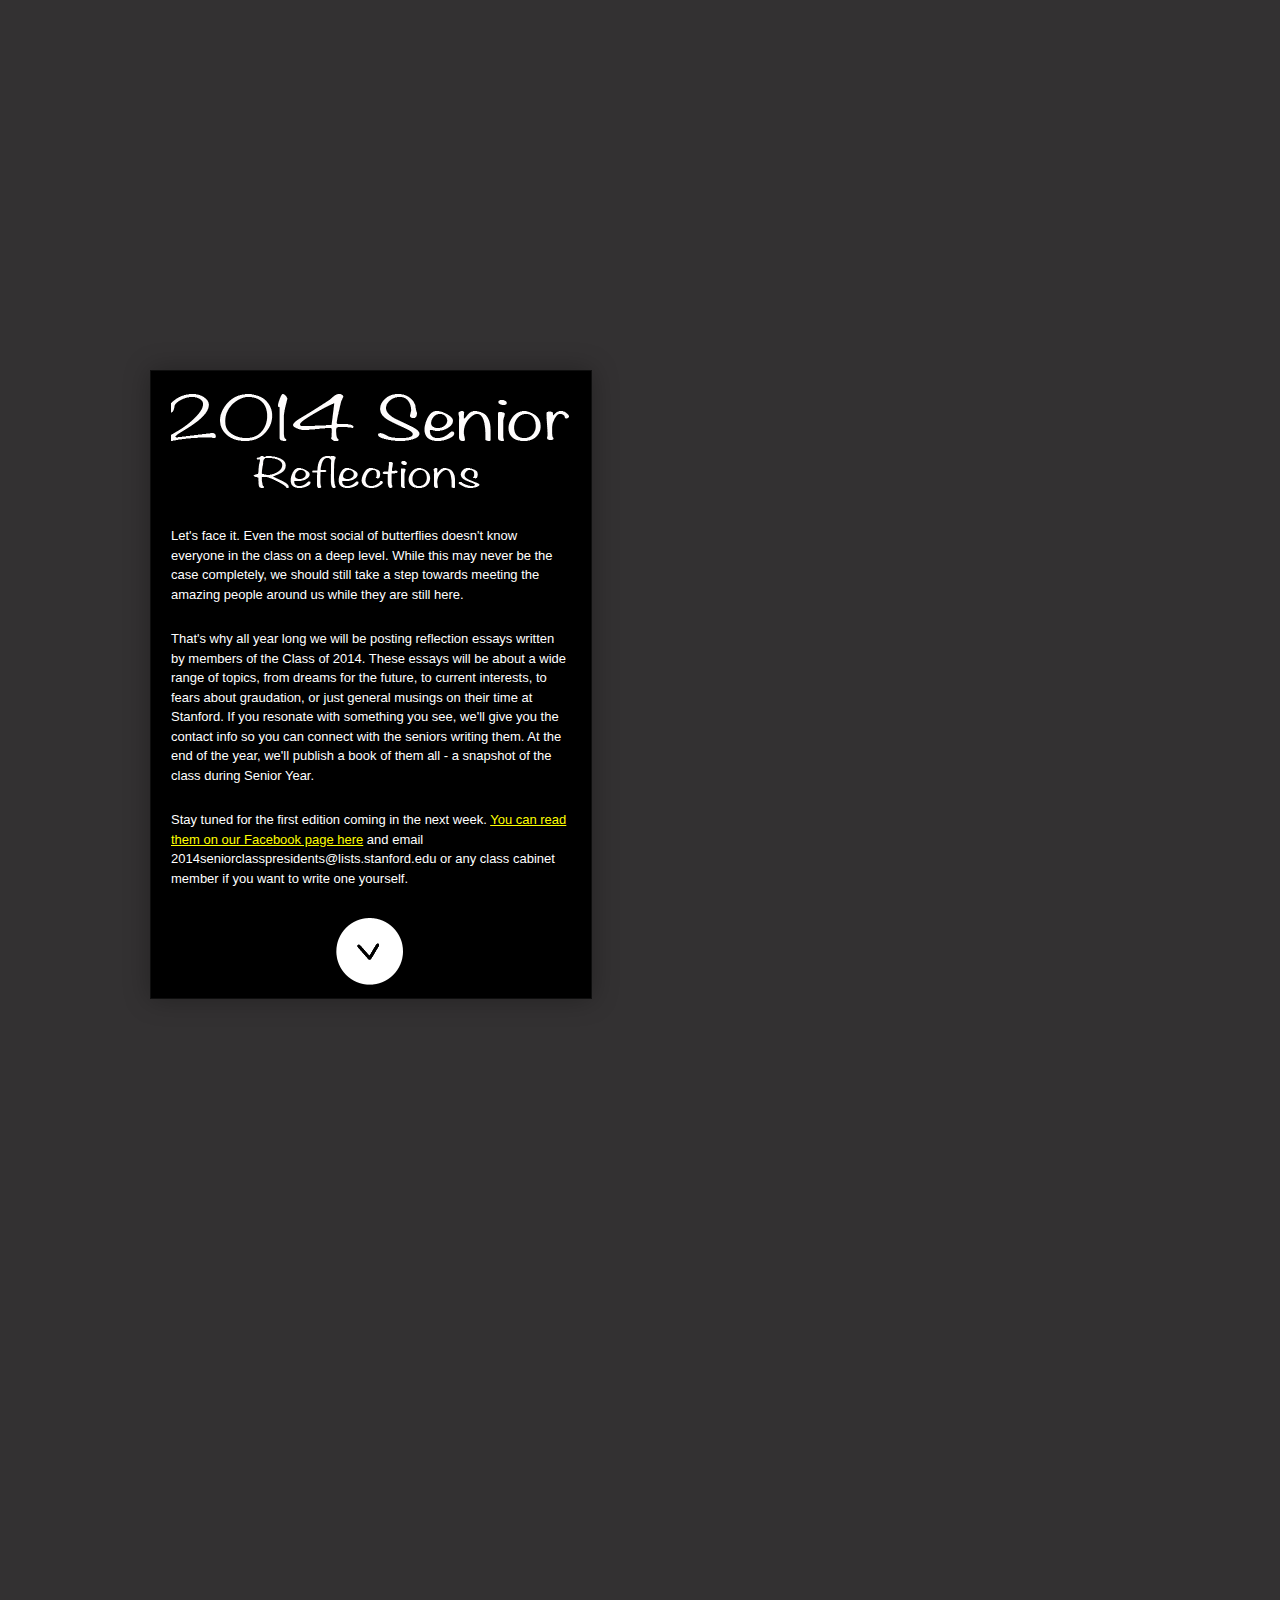
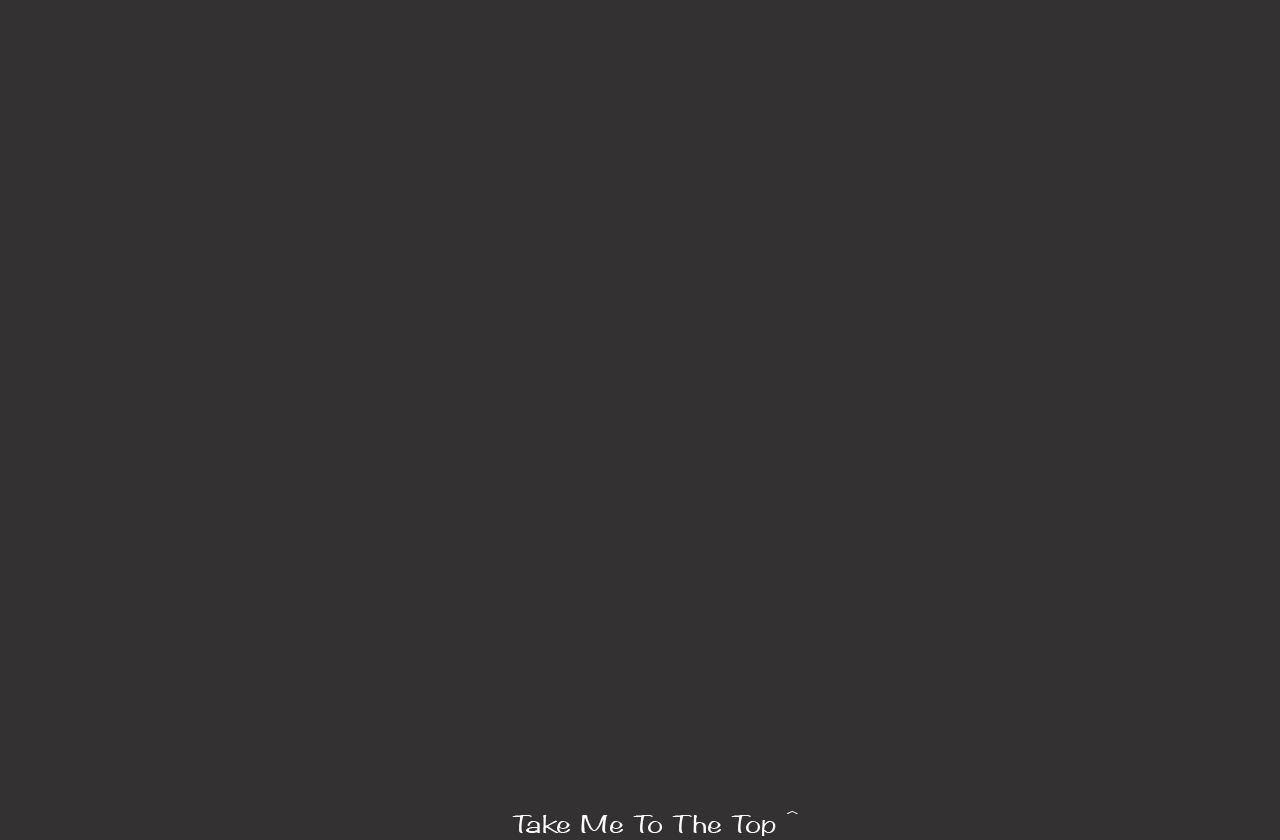
==== commit 2122d0b3: "Fixed some typos" ====
--- a/fall_website/index.html
+++ b/fall_website/index.html
@@ -9,10 +9,8 @@
 <meta name="description" content="Let's kick off senior year right..." />
 
   <link rel="stylesheet" href="css/reset.css">
- <link rel="stylesheet" href="css/style.css"  media="screen and (min-device-width: 800px)">
-   <link rel="stylesheet" href="css/style_mobile.css" media="only screen and (max-device-width: 800px)"> 
-    <!-- <link rel="stylesheet" href="css/style_mobile.css" -->
-
+  <link rel="stylesheet" href="css/style.css" media="screen">
+    <link rel="stylesheet" href="css/style_mobile.css" media="handheld">
 
   <link rel="Shortcut Icon" href="images/logo_tiny.png">
 </head>
@@ -81,16 +79,16 @@
 	
 		<div class="simple_overlay" id="faq-text">
 			<h1>Q. This all looks great! Where can I find out even more?</h1> 
-			Thanks! So look. We hate spamming you with all class emails. So instead, nifty <a href="https://www.facebook.com/StanfordSeniors2014"> like this nifty facebook page</a> so you can stay informed of the latest on event times, locations, sign ups, you name it. Also keep a lookout for the monthly newsletter and occasional all class email. 
+			Thanks! So look. We hate spamming you with all class emails. So instead, <a href="https://www.facebook.com/StanfordSeniors2014"> like this nifty facebook page</a> so you can stay informed of the latest on event times, locations, sign ups, you name it. Also keep a lookout for the monthly newsletter and occasional all class email. 
 			<br /><br />
 			<h1>Q. Where do I sign my electronic waiver for senior night?</h1>
-			You can catch us at the Senior Welcome Event on September 22nd from 3-5pm. That is the easiest way to do it. For those who can't make it, 1) awwww hope we see you soon at something else and 2) we'll send out the url to the electronic signature after the event. You need to sign a waiver before boarding any buses. 
+			You can catch us at the Senior Welcome Event on September 22nd from 3-5pm. That is the easiest way to do it. For those who can't make it, 1) awwww hope we see you soon at something else and 2) the url for the senior nights waiver is <a href="assub-web.stanford.edu/seniornights">assu-web.stanford.edu/seniornights</a>. You need to sign a waiver before boarding any buses. 
 			<br /><br />
 			<h1> Q. How do I get chosen for a brown bag lunch?</h1>
 			<a href="https://www.facebook.com/StanfordSeniors2014">Check out our facebook page</a> for more information about signups as the dates get closer. We'll also send out an all campus email.  <br/><br/>
 			<h1> Q. How do I get tickets to the skybox viewing party? </h1>
-			We'll <a href="https://www.facebook.com/StanfordSeniors2014">post ticket info on facebook</a>closer to the event. Space is definitely limited to look out for it. <br/><br/>
-			<h1> Q. How do I get in to the Wine 101 class? </h1>
+			We'll <a href="https://www.facebook.com/StanfordSeniors2014">post ticket info on facebook</a>closer to the event. Space is definitely limited so look out for it. <br/><br/>
+			<h1> Q. How do I get into the Wine 101 class? </h1>
 			Again, yet another <a href="https://www.facebook.com/StanfordSeniors2014">reason to like us on facebook</a>. We'll send it out and post the link on October 8th so make sure to check your email. <br/><br/>
 			<h1>Q. I have more questions. I want to talk to you guys! How do I get in touch?</h1>
 			Feel free to reach out at any time via email or phone. We'd LOVE to talk to you in person so give us a shout and we can set up a time to talk. 
@@ -125,7 +123,7 @@
 				<br/><br />
 				<h2> Senior Year is finally here. Let's kick it off right!</h2>
 				<br/>
-				<p>Come out to the Frances C. Arrillaga Alumni Center to enjoy a celebratory toast with your friends and classmates on the first Sunday before classes start, September 22nd. The champagne will be flowing, ENABS will be poppin, and tons of tasty appetizers to nibble on while mingling with your friends catching up on their summers.</p>
+				<p>Come out to the Francis C. Arrillaga Alumni Center to enjoy a celebratory toast with your friends and classmates on the first Sunday before classes start, September 22nd. The champagne will be flowing, ENABS will be poppin, and tons of tasty appetizers to nibble on while mingling with your friends catching up on their summers.</p>
 
 				<h2>Want to enjoy Senior Nights this year?</h2>
 				<br/>
@@ -215,8 +213,8 @@
 				<br/>
 				<ul>
 					<li> October 5th: vs. Washington </li> 
-					<li> October 8th: vs. UCLA </li>
-					<li> November 6th: vs. Oregon  </li>
+					<li> October 19th: vs. UCLA </li>
+					<li> November 7th: vs. Oregon  </li>
 					<li> November 23rd: vs. Cal </li>
 					<li> November 30th: vs. Notre Dame</li>
 				</ul>
@@ -235,7 +233,7 @@
 				<br/><br />
 				<p> Yup, you read that title right. We're throwing a party in the Skybox.</p>
 
-				<p> As the kickoff to our year-long Senior Bucket List Series, we've booked the entire Stanford Stadium Skybox for the Class of 2014 to view the Oregon State away game. Watch the game like Arillaga does. If you've never seen the view from up there (or even if you have), you definitely can not miss this event. Food, drinks, big screen tvs, and we'll even be turning on the massive HD stadium boards to show the game. It's a once in a Stanford career style event. </p>
+				<p> As the kickoff to our year-long Senior Bucket List Series, we've booked the entire Stanford Stadium Skybox for the Class of 2014 to view the Oregon State away game. Watch the game like Arrillaga does. If you've never seen the view from up there (or even if you have), you definitely can not miss this event. Food, drinks, big screen tvs, and we'll even be turning on the massive HD stadium boards to show the game. It's a once in a Stanford career style event. </p>
 
 				<p>Space will be limited, so keep an eye out on your inbox to sign up.</p>
 				<h2>Event Info:</h2>
